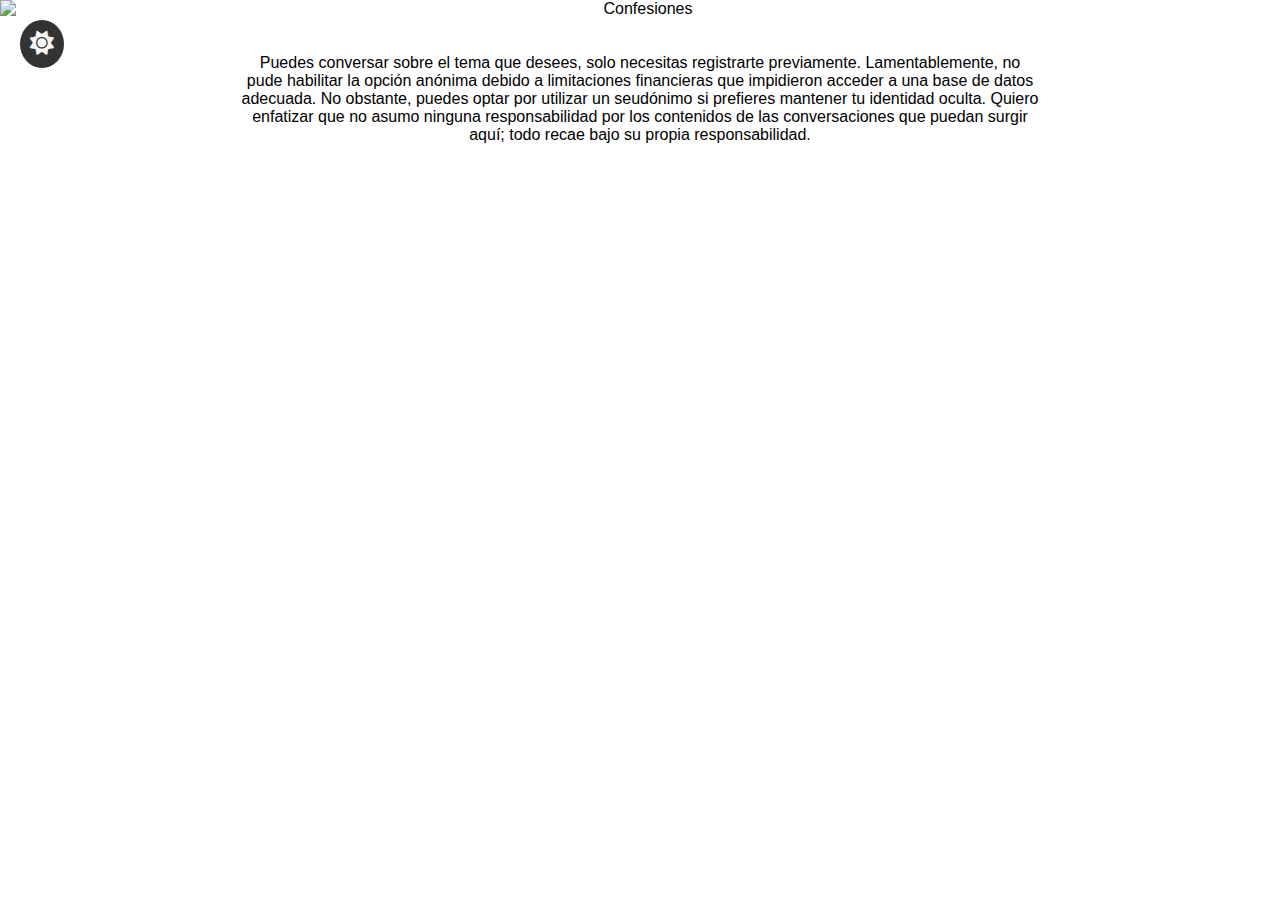
==== Confesiones/index.html @ 5e1b44b8 "Add files via upload" ====
<!DOCTYPE html>
<html lang="en">
<head>
<!DOCTYPE html>
<html lang="en">
<head>
  <meta charset="UTF-8">
  <meta name="viewport" content="width=device-width, initial-scale=1.0">
  <link rel="stylesheet" href="styles.css">
  <link rel="stylesheet" href="https://cdnjs.cloudflare.com/ajax/libs/font-awesome/6.0.0-beta3/css/all.min.css">
  <title>Página Cambio de Color</title>
</head>
<body>
  <div class="header">
    <div class="image-with-title">
      <img src="https://img.freepik.com/foto-gratis/retrato-joven-pensativa-haciendo-notas_171337-1646.jpg" alt="Confesiones">
      <h1>CONFESIONES</h1>
    </div>
    <div class="mode-toggle-container">
      <button id="modeToggleBtn" class="mode-toggle-btn"><i class="fas fa-sun"></i></button>
    </div>
  </div>
  <div class="container">
    <p>Puedes conversar sobre el tema que desees, solo necesitas registrarte previamente. Lamentablemente, no pude habilitar la opción anónima debido a limitaciones financieras que impidieron acceder a una base de datos adecuada. No obstante, puedes optar por utilizar un seudónimo si prefieres mantener tu identidad oculta. Quiero enfatizar que no asumo ninguna responsabilidad por los contenidos de las conversaciones que puedan surgir aquí; todo recae bajo su propia responsabilidad.</p>
  </div>
  <script src="script.js"></script>
</body>
</html>
---- Confesiones/styles.css ----
body {
  transition: background-color 0.5s, color 0.5s;
  font-family: Arial, sans-serif;
  font-size: 16px;
  margin: 0;
  padding: 0;
}

.container {
  max-width: 800px;
  margin: 0 auto;
  padding: 20px;
  text-align: center;
}

/* Modo claro */
body.light-mode {
  background-color: #f7f7f7; /* Blanco cremoso */
  color: #333; /* Texto gris oscuro */
}

/* Modo oscuro */
body.dark-mode {
  background-color: #222; /* Gris oscuro */
  color: #f7f7f7; /* Texto blanco cremoso */
}

.mode-toggle-container {
  position: fixed;
  top: 20px;
  left: 20px;
  z-index: 1; /* Asegura que el botón esté por encima del contenido */
}

.mode-toggle-btn {
  background-color: #333; /* Fondo del botón */
  border: none;
  border-radius: 50%;
  cursor: pointer;
  font-size: 24px;
  color: #f7f7f7; /* Icono blanco cremoso */
  padding: 10px;
}

@media (max-width: 600px) {
  .mode-toggle-container {
    top: 10px;
    left: 10px;
  }
}

.header {
  text-align: center;
  position: relative;
}

.header img {
  max-width: 100%; /* Ajusta el tamaño de la imagen al ancho del contenedor */
}

.header {
  text-align: center;
  position: relative;
}

.image-with-title {
  position: relative;
}

.image-with-title img {
  max-width: 100%; /* Ajusta el tamaño de la imagen al ancho del contenedor */
  display: block;
  margin: 0 auto;
}

.image-with-title h1 {
  position: absolute;
  top: 50%;
  left: 50%;
  transform: translate(-50%, -50%);
  font-size: 2rem;
  color: #fff; /* Color del texto del título */
}
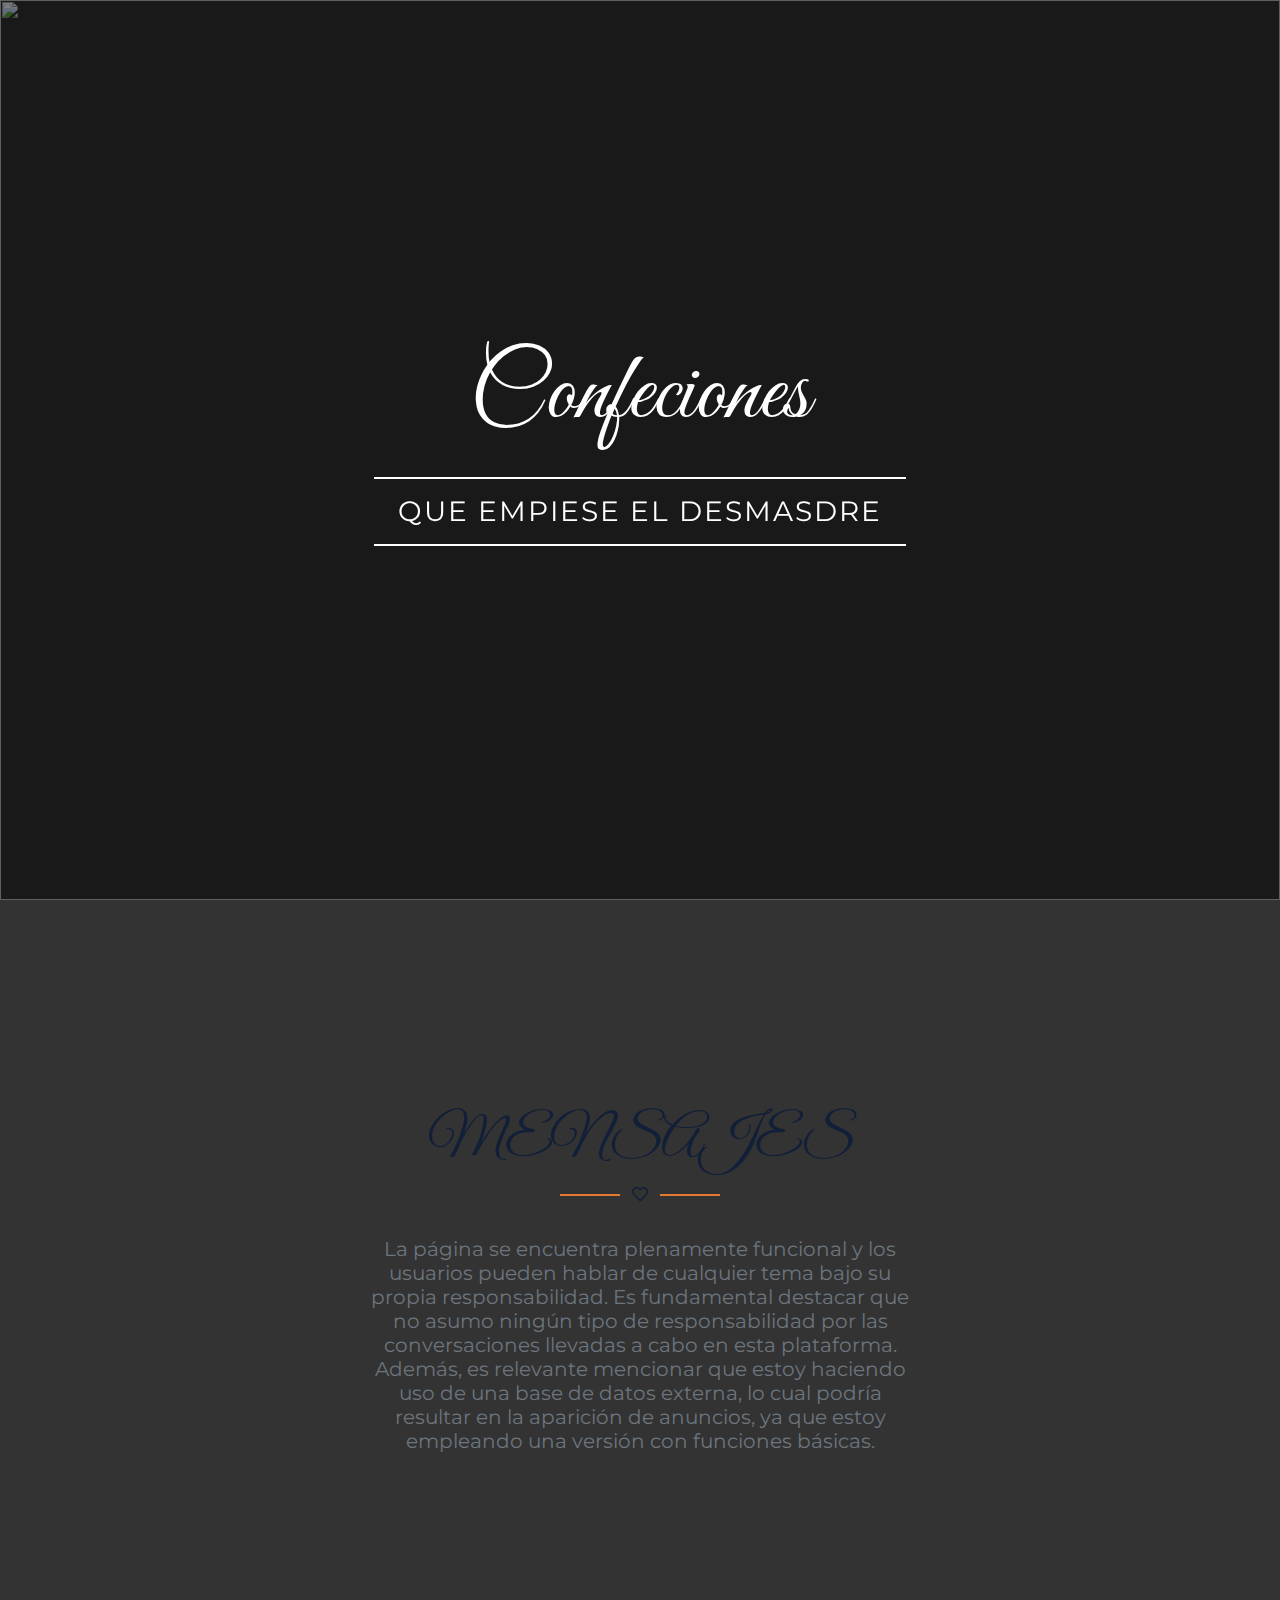
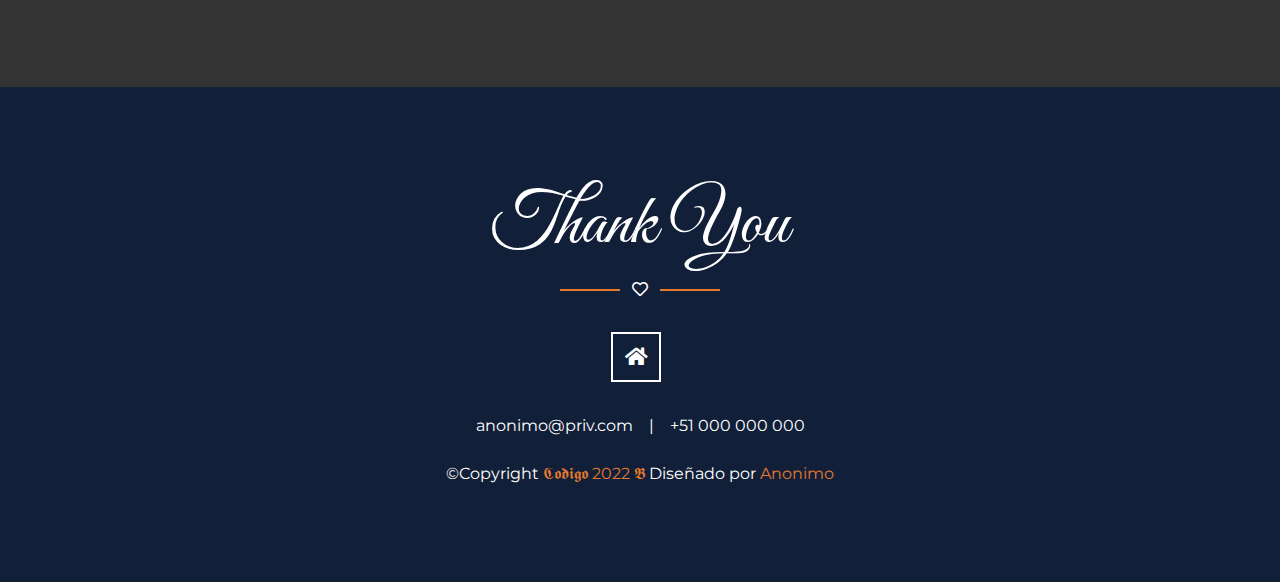
==== commit 7af74a96: "Update index.html" ====
--- a/Confesiones/index.html
+++ b/Confesiones/index.html
@@ -1,28 +1,153 @@
 <!DOCTYPE html>
-<html lang="en">
+<html lang="es">
+
 <head>
-<!DOCTYPE html>
-<html lang="en">
-<head>
-  <meta charset="UTF-8">
-  <meta name="viewport" content="width=device-width, initial-scale=1.0">
-  <link rel="stylesheet" href="styles.css">
-  <link rel="stylesheet" href="https://cdnjs.cloudflare.com/ajax/libs/font-awesome/6.0.0-beta3/css/all.min.css">
-  <title>Página Cambio de Color</title>
+    <meta name="viewport" content="width=device-width, initial-scale=1.0">
+    <meta property="og:title" content="𝕮𝖔𝖉𝖎𝖌𝖔 2022 𝕭">
+    <meta property="og:description" content="Código 2022-B Facultad de Ciencias Administrativas - Universidad Nacional del Callao">
+    <meta property="og:image" content="https://i.ibb.co/J3C2rq0/74caa907-84e8-4ce0-8241-1df67292cbd5.jpg">
+
+
+    <!-- ICONO -->
+    <link href="img/universidad.png" rel="icon">
+
+    <!-- FUENTES DE GOOGLE -->
+    <link rel="preconnect" href="https://fonts.gstatic.com">
+    <link href="https://fonts.googleapis.com/css2?family=Great+Vibes&family=Montserrat:wght@400;600&display=swap" rel="stylesheet"> 
+
+    <!-- FUNETES DE AWESOME -->
+    <link href="https://cdnjs.cloudflare.com/ajax/libs/font-awesome/5.10.0/css/all.min.css" rel="stylesheet">
+
+    <!-- HOJAS DE ESTILO DE BIBLIOTECA -->
+    <link href="lib/owlcarousel/assets/owl.carousel.min.css" rel="stylesheet">
+    <link href="lib/lightbox/css/lightbox.min.css" rel="stylesheet">
+
+    <!-- HOJA DE ESTILO BOOTSTRAP PERSONALISADA -->
+    <link href="../css/style.css" rel="stylesheet">
 </head>
-<body>
-  <div class="header">
-    <div class="image-with-title">
-      <img src="https://img.freepik.com/foto-gratis/retrato-joven-pensativa-haciendo-notas_171337-1646.jpg" alt="Confesiones">
-      <h1>CONFESIONES</h1>
+<body data-spy="scroll" data-target=".navbar" data-offset="51" style="background-color: #333333;">
+
+<!-- Inicio de la barra de navegación -->
+    <nav class="navbar fixed-top shadow-sm navbar-expand-lg bg-dark navbar-dark py-3 py-lg-0 px-lg-5">
+        <a href="index.html" class="navbar-brand d-block d-lg-none">
+            <h1 class="font-secondary text-white mb-n2">Código <span class="text-primary">2022</span>B</h1>
+        </a>
+        <button type="button" class="navbar-toggler" data-toggle="collapse" data-target="#navbarCollapse">
+            <span class="navbar-toggler-icon"></span>
+        </button>
+        <div class="collapse navbar-collapse justify-content-between" id="navbarCollapse">
+            <div class="navbar-nav ml-auto py-0">
+                <a href="#about" class="nav-item nav-link">Inicio</a>
+                <a href="#story" class="nav-item nav-link">Historia</a>
+                <a href="#gallery" class="nav-item nav-link">Galeria</a>
+            </div>
+            <a href="index.html" class="navbar-brand mx-5 d-none d-lg-block">
+                <h1 class="font-secondary text-white mb-n2">Codigo <span class="text-primary">2022</span> B</h1>
+            </a>
+            <div class="navbar-nav mr-auto py-0">
+                <a href="#ciclos" class="nav-item nav-link">Ciclos</a>                
+                <a href="#comentarios" class="nav-item nav-link">Confesiones</a>
+                <a href="#final" class="nav-item nav-link">Creditos</a>
+            </div>
+        </div>
+    </nav>
+    <!-- FIN DE BARRA DE NAVEGACION -->
+
+
+
+    <!-- INICIO DE CAROUSEL -->
+    <div class="container-fluid p-0 mb-5 pb-5" id="home">
+        <div id="header-carousel" class="carousel slide carousel-fade" data-ride="carousel">
+            <div class="carousel-inner">
+                <div class="carousel-item position-relative active" style="height: 100vh; min-height: 400px;">
+                    <img class="position-absolute w-100 h-100" src="https://media.tenor.com/QWdanbjHomQAAAAd/mente-da%C3%B1a-feid.gif" style="object-fit: cover;">
+                    <div class="carousel-caption d-flex flex-column align-items-center justify-content-center">
+                        <div class="p-3" style="max-width: 900px;">
+                            <h1 class="display-1 font-secondary text-white mt-n3 mb-md-4">Confeciones</h1>
+                            <div class="d-inline-block border-top border-bottom border-light py-3 px-4">
+                                <h3 class="text-uppercase font-weight-normal text-white m-0" style="letter-spacing: 2px;">Que empiese el desmasdre</h3>
+                            </div>
+                        </div>
+                    </div>
+                </div>
+            </div>
+        </div>
     </div>
-    <div class="mode-toggle-container">
-      <button id="modeToggleBtn" class="mode-toggle-btn"><i class="fas fa-sun"></i></button>
+    <!-- FINAL DE CAROUSEL -->
+
+
+    <!-- INICIO DE "CICLOS" -->
+    <div class="container-fluid py-5" id="ciclos">
+        <div class="container py-5">
+            <div class="section-title position-relative text-center">
+                <h6 class="text-uppercase text-primary mb-3" style="letter-spacing: 3px;"></h6>
+                <h1 class="font-secondary display-4">MENSAJES</h1>
+                <i class="far fa-heart text-dark"></i>
+            </div>
+            <div class="row justify-content-center">
+                <div class="col-md-6 text-center">
+                    <h5 class="font-weight-normal text-muted mb-3 pb-3">La página se encuentra plenamente funcional y los usuarios pueden hablar de cualquier tema bajo su propia responsabilidad. Es fundamental destacar que no asumo ningún tipo de responsabilidad por las conversaciones llevadas a cabo en esta plataforma. Además, es relevante mencionar que estoy haciendo uso de una base de datos externa, lo cual podría resultar en la aparición de anuncios, ya que estoy empleando una versión con funciones básicas.</p></h5>
+
+                    <div id="disqus_thread"></div>
+<script>
+    /**
+    *  RECOMMENDED CONFIGURATION VARIABLES: EDIT AND UNCOMMENT THE SECTION BELOW TO INSERT DYNAMIC VALUES FROM YOUR PLATFORM OR CMS.
+    *  LEARN WHY DEFINING THESE VARIABLES IS IMPORTANT: https://disqus.com/admin/universalcode/#configuration-variables    */
+    /*
+    var disqus_config = function () {
+    this.page.url = PAGE_URL;  // Replace PAGE_URL with your page's canonical URL variable
+    this.page.identifier = PAGE_IDENTIFIER; // Replace PAGE_IDENTIFIER with your page's unique identifier variable
+    };
+    */
+    (function() { // DON'T EDIT BELOW THIS LINE
+    var d = document, s = d.createElement('script');
+    s.src = 'https://https-codigo2022-b-github-io-fca-confesiones.disqus.com/embed.js';
+    s.setAttribute('data-timestamp', +new Date());
+    (d.head || d.body).appendChild(s);
+    })();
+</script>
+<noscript>Please enable JavaScript to view the <a href="https://disqus.com/?ref_noscript">comments powered by Disqus.</a></noscript>
+                </div>
+            </div>
+        </div>
     </div>
-  </div>
-  <div class="container">
-    <p>Puedes conversar sobre el tema que desees, solo necesitas registrarte previamente. Lamentablemente, no pude habilitar la opción anónima debido a limitaciones financieras que impidieron acceder a una base de datos adecuada. No obstante, puedes optar por utilizar un seudónimo si prefieres mantener tu identidad oculta. Quiero enfatizar que no asumo ninguna responsabilidad por los contenidos de las conversaciones que puedan surgir aquí; todo recae bajo su propia responsabilidad.</p>
-  </div>
-  <script src="script.js"></script>
+    <!-- FIN DE "CICLOS" -->
+
+
+    <!-- INICIOS DE CREDITOS -->
+    <div class="container-fluid bg-dark text-white py-5" id="final" style="margin-top: 90px;">
+        <div class="container text-center py-5">
+            <div class="section-title position-relative text-center">
+                <h1 class="font-secondary display-3 text-white">Thank You</h1>
+                <i class="far fa-heart text-white"></i>
+            </div>
+            <div class="d-flex justify-content-center mb-4">
+                <a class="btn btn-lg btn-outline-light btn-lg-square mr-2" href="href="https://codigo2022-b.github.io/FCA/""><i class="fa fa-home"></i></a>
+            </div>
+            <div class="d-flex justify-content-center py-2">
+                <p class="text-white" href="#">anonimo@priv.com</p>
+                <span class="px-3">|</span>
+                <p class="text-white" href="#">+51 000 000 000</p>
+            </div>
+            <p class="m-0">&copy;Copyright <a class="text-primary" href="">𝕮𝖔𝖉𝖎𝖌𝖔 2022 𝕭</a> Diseñado por<a class="text-primary" href="img/anonimo.jpg"> Anonimo</a>
+            </p>
+        </div>
+    </div>
+    <!-- FIN DE CREDITOS -->
+
+
+
+    <!-- LIBRERIA DE JAVASCRIP -->
+    <script src="https://code.jquery.com/jquery-3.4.1.min.js"></script>
+    <script src="https://stackpath.bootstrapcdn.com/bootstrap/4.4.1/js/bootstrap.bundle.min.js"></script>
+    <script src="lib/easing/easing.min.js"></script>
+    <script src="lib/waypoints/waypoints.min.js"></script>
+    <script src="lib/owlcarousel/owl.carousel.min.js"></script>
+    <script src="lib/isotope/isotope.pkgd.min.js"></script>
+    <script src="lib/lightbox/js/lightbox.min.js"></script> 
+    <!-- PLANTILLA DE JAVASCRIP -->
+    <script src="js/main.js"></script>
+    <script id="dsq-count-scr" src="//https-codigo2022-b-github-io-fca-confesiones.disqus.com/count.js" async></script>
 </body>
-</html>+
+</html>
--- a/css/style.css
+++ b/css/style.css
@@ -0,0 +1,9766 @@
+/******* Bootstrap Theming ********/
+/*!
+ * Bootstrap v4.5.3 (https://getbootstrap.com/)
+ * Copyright 2011-2020 The Bootstrap Authors
+ * Copyright 2011-2020 Twitter, Inc.
+ * Licensed under MIT (https://github.com/twbs/bootstrap/blob/main/LICENSE)
+ */
+:root {
+  --blue: #007bff;
+  --indigo: #6610f2;
+  --purple: #6f42c1;
+  --pink: #e83e8c;
+  --red: #dc3545;
+  --orange: #fd7e14;
+  --yellow: #ffc107;
+  --green: #28a745;
+  --teal: #20c997;
+  --cyan: #17a2b8;
+  --white: #fff;
+  --gray: #6c757d;
+  --gray-dark: #343a40;
+  --primary: #E47A2E;
+  --secondary: #EDF5F7;
+  --success: #28a745;
+  --info: #17a2b8;
+  --warning: #ffc107;
+  --danger: #dc3545;
+  --light: #FFFFFF;
+  --dark: #121F38;
+  --breakpoint-xs: 0;
+  --breakpoint-sm: 576px;
+  --breakpoint-md: 768px;
+  --breakpoint-lg: 992px;
+  --breakpoint-xl: 1200px;
+  --font-family-sans-serif: "Montserrat", sans-serif;
+  --font-family-monospace: SFMono-Regular, Menlo, Monaco, Consolas, "Liberation Mono", "Courier New", monospace;
+}
+
+*,
+*::before,
+*::after {
+  box-sizing: border-box;
+}
+
+html {
+  font-family: sans-serif;
+  line-height: 1.15;
+  -webkit-text-size-adjust: 100%;
+  -webkit-tap-highlight-color: rgba(0, 0, 0, 0);
+}
+
+article, aside, figcaption, figure, footer, header, hgroup, main, nav, section {
+  display: block;
+}
+
+body {
+  margin: 0;
+  font-family: "Montserrat", sans-serif;
+  font-size: 1rem;
+  font-weight: 400;
+  line-height: 1.5;
+  color: #818491;
+  text-align: left;
+  background-color: #FFFFFF;
+}
+
+[tabindex="-1"]:focus:not(:focus-visible) {
+  outline: 0 !important;
+}
+
+hr {
+  box-sizing: content-box;
+  height: 0;
+  overflow: visible;
+}
+
+h1, h2, h3, h4, h5, h6 {
+  margin-top: 0;
+  margin-bottom: 0.5rem;
+}
+
+p {
+  margin-top: 0;
+  margin-bottom: 1rem;
+}
+
+abbr[title],
+abbr[data-original-title] {
+  text-decoration: underline;
+  text-decoration: underline dotted;
+  cursor: help;
+  border-bottom: 0;
+  text-decoration-skip-ink: none;
+}
+
+address {
+  margin-bottom: 1rem;
+  font-style: normal;
+  line-height: inherit;
+}
+
+ol,
+ul,
+dl {
+  margin-top: 0;
+  margin-bottom: 1rem;
+}
+
+ol ol,
+ul ul,
+ol ul,
+ul ol {
+  margin-bottom: 0;
+}
+
+dt {
+  font-weight: 700;
+}
+
+dd {
+  margin-bottom: .5rem;
+  margin-left: 0;
+}
+
+blockquote {
+  margin: 0 0 1rem;
+}
+
+b,
+strong {
+  font-weight: bolder;
+}
+
+small {
+  font-size: 80%;
+}
+
+sub,
+sup {
+  position: relative;
+  font-size: 75%;
+  line-height: 0;
+  vertical-align: baseline;
+}
+
+sub {
+  bottom: -.25em;
+}
+
+sup {
+  top: -.5em;
+}
+
+a {
+  color: #E47A2E;
+  text-decoration: none;
+  background-color: transparent;
+}
+
+a:hover {
+  color: #af5617;
+  text-decoration: underline;
+}
+
+a:not([href]):not([class]) {
+  color: inherit;
+  text-decoration: none;
+}
+
+a:not([href]):not([class]):hover {
+  color: inherit;
+  text-decoration: none;
+}
+
+pre,
+code,
+kbd,
+samp {
+  font-family: SFMono-Regular, Menlo, Monaco, Consolas, "Liberation Mono", "Courier New", monospace;
+  font-size: 1em;
+}
+
+pre {
+  margin-top: 0;
+  margin-bottom: 1rem;
+  overflow: auto;
+  -ms-overflow-style: scrollbar;
+}
+
+figure {
+  margin: 0 0 1rem;
+}
+
+img {
+  vertical-align: middle;
+  border-style: none;
+}
+
+svg {
+  overflow: hidden;
+  vertical-align: middle;
+}
+
+table {
+  border-collapse: collapse;
+}
+
+caption {
+  padding-top: 0.75rem;
+  padding-bottom: 0.75rem;
+  color: #6c757d;
+  text-align: left;
+  caption-side: bottom;
+}
+
+th {
+  text-align: inherit;
+  text-align: -webkit-match-parent;
+}
+
+label {
+  display: inline-block;
+  margin-bottom: 0.5rem;
+}
+
+button {
+  border-radius: 0;
+}
+
+button:focus {
+  outline: 1px dotted;
+  outline: 5px auto -webkit-focus-ring-color;
+}
+
+input,
+button,
+select,
+optgroup,
+textarea {
+  margin: 0;
+  font-family: inherit;
+  font-size: inherit;
+  line-height: inherit;
+}
+
+button,
+input {
+  overflow: visible;
+}
+
+button,
+select {
+  text-transform: none;
+}
+
+[role="button"] {
+  cursor: pointer;
+}
+
+select {
+  word-wrap: normal;
+}
+
+button,
+[type="button"],
+[type="reset"],
+[type="submit"] {
+  -webkit-appearance: button;
+}
+
+button:not(:disabled),
+[type="button"]:not(:disabled),
+[type="reset"]:not(:disabled),
+[type="submit"]:not(:disabled) {
+  cursor: pointer;
+}
+
+button::-moz-focus-inner,
+[type="button"]::-moz-focus-inner,
+[type="reset"]::-moz-focus-inner,
+[type="submit"]::-moz-focus-inner {
+  padding: 0;
+  border-style: none;
+}
+
+input[type="radio"],
+input[type="checkbox"] {
+  box-sizing: border-box;
+  padding: 0;
+}
+
+textarea {
+  overflow: auto;
+  resize: vertical;
+}
+
+fieldset {
+  min-width: 0;
+  padding: 0;
+  margin: 0;
+  border: 0;
+}
+
+legend {
+  display: block;
+  width: 100%;
+  max-width: 100%;
+  padding: 0;
+  margin-bottom: .5rem;
+  font-size: 1.5rem;
+  line-height: inherit;
+  color: inherit;
+  white-space: normal;
+}
+
+@media (max-width: 1200px) {
+  legend {
+    font-size: calc(1.275rem + 0.3vw) ;
+  }
+}
+
+progress {
+  vertical-align: baseline;
+}
+
+[type="number"]::-webkit-inner-spin-button,
+[type="number"]::-webkit-outer-spin-button {
+  height: auto;
+}
+
+[type="search"] {
+  outline-offset: -2px;
+  -webkit-appearance: none;
+}
+
+[type="search"]::-webkit-search-decoration {
+  -webkit-appearance: none;
+}
+
+::-webkit-file-upload-button {
+  font: inherit;
+  -webkit-appearance: button;
+}
+
+output {
+  display: inline-block;
+}
+
+summary {
+  display: list-item;
+  cursor: pointer;
+}
+
+template {
+  display: none;
+}
+
+[hidden] {
+  display: none !important;
+}
+
+h1, h2, h3, h4, h5, h6,
+.h1, .h2, .h3, .h4, .h5, .h6 {
+  margin-bottom: 0.5rem;
+  font-weight: 600;
+  line-height: 1.2;
+  color: #121F38;
+}
+
+h1, .h1 {
+  font-size: 2.5rem;
+}
+
+@media (max-width: 1200px) {
+  h1, .h1 {
+    font-size: calc(1.375rem + 1.5vw) ;
+  }
+}
+
+h2, .h2 {
+  font-size: 2rem;
+}
+
+@media (max-width: 1200px) {
+  h2, .h2 {
+    font-size: calc(1.325rem + 0.9vw) ;
+  }
+}
+
+h3, .h3 {
+  font-size: 1.75rem;
+}
+
+@media (max-width: 1200px) {
+  h3, .h3 {
+    font-size: calc(1.3rem + 0.6vw) ;
+  }
+}
+
+h4, .h4 {
+  font-size: 1.5rem;
+}
+
+@media (max-width: 1200px) {
+  h4, .h4 {
+    font-size: calc(1.275rem + 0.3vw) ;
+  }
+}
+
+h5, .h5 {
+  font-size: 1.25rem;
+}
+
+h6, .h6 {
+  font-size: 1rem;
+}
+
+.lead {
+  font-size: 1.25rem;
+  font-weight: 300;
+}
+
+.display-1 {
+  font-size: 6rem;
+  font-weight: 300;
+  line-height: 1.2;
+}
+
+@media (max-width: 1200px) {
+  .display-1 {
+    font-size: calc(1.725rem + 5.7vw) ;
+  }
+}
+
+.display-2 {
+  font-size: 5.5rem;
+  font-weight: 300;
+  line-height: 1.2;
+}
+
+@media (max-width: 1200px) {
+  .display-2 {
+    font-size: calc(1.675rem + 5.1vw) ;
+  }
+}
+
+.display-3 {
+  font-size: 4.5rem;
+  font-weight: 300;
+  line-height: 1.2;
+}
+
+@media (max-width: 1200px) {
+  .display-3 {
+    font-size: calc(1.575rem + 3.9vw) ;
+  }
+}
+
+.display-4 {
+  font-size: 3.5rem;
+  font-weight: 300;
+  line-height: 1.2;
+}
+
+@media (max-width: 1200px) {
+  .display-4 {
+    font-size: calc(1.475rem + 2.7vw) ;
+  }
+}
+
+hr {
+  margin-top: 1rem;
+  margin-bottom: 1rem;
+  border: 0;
+  border-top: 2px solid rgba(0, 0, 0, 0.1);
+}
+
+small,
+.small {
+  font-size: 80%;
+  font-weight: 400;
+}
+
+mark,
+.mark {
+  padding: 0.2em;
+  background-color: #fcf8e3;
+}
+
+.list-unstyled {
+  padding-left: 0;
+  list-style: none;
+}
+
+.list-inline {
+  padding-left: 0;
+  list-style: none;
+}
+
+.list-inline-item {
+  display: inline-block;
+}
+
+.list-inline-item:not(:last-child) {
+  margin-right: 0.5rem;
+}
+
+.initialism {
+  font-size: 90%;
+  text-transform: uppercase;
+}
+
+.blockquote {
+  margin-bottom: 1rem;
+  font-size: 1.25rem;
+}
+
+.blockquote-footer {
+  display: block;
+  font-size: 80%;
+  color: #6c757d;
+}
+
+.blockquote-footer::before {
+  content: "\2014\00A0";
+}
+
+.img-fluid {
+  max-width: 100%;
+  height: auto;
+}
+
+.img-thumbnail {
+  padding: 0.25rem;
+  background-color: #FFFFFF;
+  border: 2px solid #dee2e6;
+  max-width: 100%;
+  height: auto;
+}
+
+.figure {
+  display: inline-block;
+}
+
+.figure-img {
+  margin-bottom: 0.5rem;
+  line-height: 1;
+}
+
+.figure-caption {
+  font-size: 90%;
+  color: #6c757d;
+}
+
+code {
+  font-size: 87.5%;
+  color: #e83e8c;
+  word-wrap: break-word;
+}
+
+a > code {
+  color: inherit;
+}
+
+kbd {
+  padding: 0.2rem 0.4rem;
+  font-size: 87.5%;
+  color: #fff;
+  background-color: #212529;
+}
+
+kbd kbd {
+  padding: 0;
+  font-size: 100%;
+  font-weight: 700;
+}
+
+pre {
+  display: block;
+  font-size: 87.5%;
+  color: #212529;
+}
+
+pre code {
+  font-size: inherit;
+  color: inherit;
+  word-break: normal;
+}
+
+.pre-scrollable {
+  max-height: 340px;
+  overflow-y: scroll;
+}
+
+.container,
+.container-fluid,
+.container-sm,
+.container-md,
+.container-lg,
+.container-xl {
+  width: 100%;
+  padding-right: 15px;
+  padding-left: 15px;
+  margin-right: auto;
+  margin-left: auto;
+}
+
+@media (min-width: 576px) {
+  .container, .container-sm {
+    max-width: 540px;
+  }
+}
+
+@media (min-width: 768px) {
+  .container, .container-sm, .container-md {
+    max-width: 720px;
+  }
+}
+
+@media (min-width: 992px) {
+  .container, .container-sm, .container-md, .container-lg {
+    max-width: 960px;
+  }
+}
+
+@media (min-width: 1200px) {
+  .container, .container-sm, .container-md, .container-lg, .container-xl {
+    max-width: 1140px;
+  }
+}
+
+.row {
+  display: flex;
+  flex-wrap: wrap;
+  margin-right: -15px;
+  margin-left: -15px;
+}
+
+.no-gutters {
+  margin-right: 0;
+  margin-left: 0;
+}
+
+.no-gutters > .col,
+.no-gutters > [class*="col-"] {
+  padding-right: 0;
+  padding-left: 0;
+}
+
+.col-1, .col-2, .col-3, .col-4, .col-5, .col-6, .col-7, .col-8, .col-9, .col-10, .col-11, .col-12, .col,
+.col-auto, .col-sm-1, .col-sm-2, .col-sm-3, .col-sm-4, .col-sm-5, .col-sm-6, .col-sm-7, .col-sm-8, .col-sm-9, .col-sm-10, .col-sm-11, .col-sm-12, .col-sm,
+.col-sm-auto, .col-md-1, .col-md-2, .col-md-3, .col-md-4, .col-md-5, .col-md-6, .col-md-7, .col-md-8, .col-md-9, .col-md-10, .col-md-11, .col-md-12, .col-md,
+.col-md-auto, .col-lg-1, .col-lg-2, .col-lg-3, .col-lg-4, .col-lg-5, .col-lg-6, .col-lg-7, .col-lg-8, .col-lg-9, .col-lg-10, .col-lg-11, .col-lg-12, .col-lg,
+.col-lg-auto, .col-xl-1, .col-xl-2, .col-xl-3, .col-xl-4, .col-xl-5, .col-xl-6, .col-xl-7, .col-xl-8, .col-xl-9, .col-xl-10, .col-xl-11, .col-xl-12, .col-xl,
+.col-xl-auto {
+  position: relative;
+  width: 100%;
+  padding-right: 15px;
+  padding-left: 15px;
+}
+
+.col {
+  flex-basis: 0;
+  flex-grow: 1;
+  max-width: 100%;
+}
+
+.row-cols-1 > * {
+  flex: 0 0 100%;
+  max-width: 100%;
+}
+
+.row-cols-2 > * {
+  flex: 0 0 50%;
+  max-width: 50%;
+}
+
+.row-cols-3 > * {
+  flex: 0 0 33.33333%;
+  max-width: 33.33333%;
+}
+
+.row-cols-4 > * {
+  flex: 0 0 25%;
+  max-width: 25%;
+}
+
+.row-cols-5 > * {
+  flex: 0 0 20%;
+  max-width: 20%;
+}
+
+.row-cols-6 > * {
+  flex: 0 0 16.66667%;
+  max-width: 16.66667%;
+}
+
+.col-auto {
+  flex: 0 0 auto;
+  width: auto;
+  max-width: 100%;
+}
+
+.col-1 {
+  flex: 0 0 8.33333%;
+  max-width: 8.33333%;
+}
+
+.col-2 {
+  flex: 0 0 16.66667%;
+  max-width: 16.66667%;
+}
+
+.col-3 {
+  flex: 0 0 25%;
+  max-width: 25%;
+}
+
+.col-4 {
+  flex: 0 0 33.33333%;
+  max-width: 33.33333%;
+}
+
+.col-5 {
+  flex: 0 0 41.66667%;
+  max-width: 41.66667%;
+}
+
+.col-6 {
+  flex: 0 0 50%;
+  max-width: 50%;
+}
+
+.col-7 {
+  flex: 0 0 58.33333%;
+  max-width: 58.33333%;
+}
+
+.col-8 {
+  flex: 0 0 66.66667%;
+  max-width: 66.66667%;
+}
+
+.col-9 {
+  flex: 0 0 75%;
+  max-width: 75%;
+}
+
+.col-10 {
+  flex: 0 0 83.33333%;
+  max-width: 83.33333%;
+}
+
+.col-11 {
+  flex: 0 0 91.66667%;
+  max-width: 91.66667%;
+}
+
+.col-12 {
+  flex: 0 0 100%;
+  max-width: 100%;
+}
+
+.order-first {
+  order: -1;
+}
+
+.order-last {
+  order: 13;
+}
+
+.order-0 {
+  order: 0;
+}
+
+.order-1 {
+  order: 1;
+}
+
+.order-2 {
+  order: 2;
+}
+
+.order-3 {
+  order: 3;
+}
+
+.order-4 {
+  order: 4;
+}
+
+.order-5 {
+  order: 5;
+}
+
+.order-6 {
+  order: 6;
+}
+
+.order-7 {
+  order: 7;
+}
+
+.order-8 {
+  order: 8;
+}
+
+.order-9 {
+  order: 9;
+}
+
+.order-10 {
+  order: 10;
+}
+
+.order-11 {
+  order: 11;
+}
+
+.order-12 {
+  order: 12;
+}
+
+.offset-1 {
+  margin-left: 8.33333%;
+}
+
+.offset-2 {
+  margin-left: 16.66667%;
+}
+
+.offset-3 {
+  margin-left: 25%;
+}
+
+.offset-4 {
+  margin-left: 33.33333%;
+}
+
+.offset-5 {
+  margin-left: 41.66667%;
+}
+
+.offset-6 {
+  margin-left: 50%;
+}
+
+.offset-7 {
+  margin-left: 58.33333%;
+}
+
+.offset-8 {
+  margin-left: 66.66667%;
+}
+
+.offset-9 {
+  margin-left: 75%;
+}
+
+.offset-10 {
+  margin-left: 83.33333%;
+}
+
+.offset-11 {
+  margin-left: 91.66667%;
+}
+
+@media (min-width: 576px) {
+  .col-sm {
+    flex-basis: 0;
+    flex-grow: 1;
+    max-width: 100%;
+  }
+  .row-cols-sm-1 > * {
+    flex: 0 0 100%;
+    max-width: 100%;
+  }
+  .row-cols-sm-2 > * {
+    flex: 0 0 50%;
+    max-width: 50%;
+  }
+  .row-cols-sm-3 > * {
+    flex: 0 0 33.33333%;
+    max-width: 33.33333%;
+  }
+  .row-cols-sm-4 > * {
+    flex: 0 0 25%;
+    max-width: 25%;
+  }
+  .row-cols-sm-5 > * {
+    flex: 0 0 20%;
+    max-width: 20%;
+  }
+  .row-cols-sm-6 > * {
+    flex: 0 0 16.66667%;
+    max-width: 16.66667%;
+  }
+  .col-sm-auto {
+    flex: 0 0 auto;
+    width: auto;
+    max-width: 100%;
+  }
+  .col-sm-1 {
+    flex: 0 0 8.33333%;
+    max-width: 8.33333%;
+  }
+  .col-sm-2 {
+    flex: 0 0 16.66667%;
+    max-width: 16.66667%;
+  }
+  .col-sm-3 {
+    flex: 0 0 25%;
+    max-width: 25%;
+  }
+  .col-sm-4 {
+    flex: 0 0 33.33333%;
+    max-width: 33.33333%;
+  }
+  .col-sm-5 {
+    flex: 0 0 41.66667%;
+    max-width: 41.66667%;
+  }
+  .col-sm-6 {
+    flex: 0 0 50%;
+    max-width: 50%;
+  }
+  .col-sm-7 {
+    flex: 0 0 58.33333%;
+    max-width: 58.33333%;
+  }
+  .col-sm-8 {
+    flex: 0 0 66.66667%;
+    max-width: 66.66667%;
+  }
+  .col-sm-9 {
+    flex: 0 0 75%;
+    max-width: 75%;
+  }
+  .col-sm-10 {
+    flex: 0 0 83.33333%;
+    max-width: 83.33333%;
+  }
+  .col-sm-11 {
+    flex: 0 0 91.66667%;
+    max-width: 91.66667%;
+  }
+  .col-sm-12 {
+    flex: 0 0 100%;
+    max-width: 100%;
+  }
+  .order-sm-first {
+    order: -1;
+  }
+  .order-sm-last {
+    order: 13;
+  }
+  .order-sm-0 {
+    order: 0;
+  }
+  .order-sm-1 {
+    order: 1;
+  }
+  .order-sm-2 {
+    order: 2;
+  }
+  .order-sm-3 {
+    order: 3;
+  }
+  .order-sm-4 {
+    order: 4;
+  }
+  .order-sm-5 {
+    order: 5;
+  }
+  .order-sm-6 {
+    order: 6;
+  }
+  .order-sm-7 {
+    order: 7;
+  }
+  .order-sm-8 {
+    order: 8;
+  }
+  .order-sm-9 {
+    order: 9;
+  }
+  .order-sm-10 {
+    order: 10;
+  }
+  .order-sm-11 {
+    order: 11;
+  }
+  .order-sm-12 {
+    order: 12;
+  }
+  .offset-sm-0 {
+    margin-left: 0;
+  }
+  .offset-sm-1 {
+    margin-left: 8.33333%;
+  }
+  .offset-sm-2 {
+    margin-left: 16.66667%;
+  }
+  .offset-sm-3 {
+    margin-left: 25%;
+  }
+  .offset-sm-4 {
+    margin-left: 33.33333%;
+  }
+  .offset-sm-5 {
+    margin-left: 41.66667%;
+  }
+  .offset-sm-6 {
+    margin-left: 50%;
+  }
+  .offset-sm-7 {
+    margin-left: 58.33333%;
+  }
+  .offset-sm-8 {
+    margin-left: 66.66667%;
+  }
+  .offset-sm-9 {
+    margin-left: 75%;
+  }
+  .offset-sm-10 {
+    margin-left: 83.33333%;
+  }
+  .offset-sm-11 {
+    margin-left: 91.66667%;
+  }
+}
+
+@media (min-width: 768px) {
+  .col-md {
+    flex-basis: 0;
+    flex-grow: 1;
+    max-width: 100%;
+  }
+  .row-cols-md-1 > * {
+    flex: 0 0 100%;
+    max-width: 100%;
+  }
+  .row-cols-md-2 > * {
+    flex: 0 0 50%;
+    max-width: 50%;
+  }
+  .row-cols-md-3 > * {
+    flex: 0 0 33.33333%;
+    max-width: 33.33333%;
+  }
+  .row-cols-md-4 > * {
+    flex: 0 0 25%;
+    max-width: 25%;
+  }
+  .row-cols-md-5 > * {
+    flex: 0 0 20%;
+    max-width: 20%;
+  }
+  .row-cols-md-6 > * {
+    flex: 0 0 16.66667%;
+    max-width: 16.66667%;
+  }
+  .col-md-auto {
+    flex: 0 0 auto;
+    width: auto;
+    max-width: 100%;
+  }
+  .col-md-1 {
+    flex: 0 0 8.33333%;
+    max-width: 8.33333%;
+  }
+  .col-md-2 {
+    flex: 0 0 16.66667%;
+    max-width: 16.66667%;
+  }
+  .col-md-3 {
+    flex: 0 0 25%;
+    max-width: 25%;
+  }
+  .col-md-4 {
+    flex: 0 0 33.33333%;
+    max-width: 33.33333%;
+  }
+  .col-md-5 {
+    flex: 0 0 41.66667%;
+    max-width: 41.66667%;
+  }
+  .col-md-6 {
+    flex: 0 0 50%;
+    max-width: 50%;
+  }
+  .col-md-7 {
+    flex: 0 0 58.33333%;
+    max-width: 58.33333%;
+  }
+  .col-md-8 {
+    flex: 0 0 66.66667%;
+    max-width: 66.66667%;
+  }
+  .col-md-9 {
+    flex: 0 0 75%;
+    max-width: 75%;
+  }
+  .col-md-10 {
+    flex: 0 0 83.33333%;
+    max-width: 83.33333%;
+  }
+  .col-md-11 {
+    flex: 0 0 91.66667%;
+    max-width: 91.66667%;
+  }
+  .col-md-12 {
+    flex: 0 0 100%;
+    max-width: 100%;
+  }
+  .order-md-first {
+    order: -1;
+  }
+  .order-md-last {
+    order: 13;
+  }
+  .order-md-0 {
+    order: 0;
+  }
+  .order-md-1 {
+    order: 1;
+  }
+  .order-md-2 {
+    order: 2;
+  }
+  .order-md-3 {
+    order: 3;
+  }
+  .order-md-4 {
+    order: 4;
+  }
+  .order-md-5 {
+    order: 5;
+  }
+  .order-md-6 {
+    order: 6;
+  }
+  .order-md-7 {
+    order: 7;
+  }
+  .order-md-8 {
+    order: 8;
+  }
+  .order-md-9 {
+    order: 9;
+  }
+  .order-md-10 {
+    order: 10;
+  }
+  .order-md-11 {
+    order: 11;
+  }
+  .order-md-12 {
+    order: 12;
+  }
+  .offset-md-0 {
+    margin-left: 0;
+  }
+  .offset-md-1 {
+    margin-left: 8.33333%;
+  }
+  .offset-md-2 {
+    margin-left: 16.66667%;
+  }
+  .offset-md-3 {
+    margin-left: 25%;
+  }
+  .offset-md-4 {
+    margin-left: 33.33333%;
+  }
+  .offset-md-5 {
+    margin-left: 41.66667%;
+  }
+  .offset-md-6 {
+    margin-left: 50%;
+  }
+  .offset-md-7 {
+    margin-left: 58.33333%;
+  }
+  .offset-md-8 {
+    margin-left: 66.66667%;
+  }
+  .offset-md-9 {
+    margin-left: 75%;
+  }
+  .offset-md-10 {
+    margin-left: 83.33333%;
+  }
+  .offset-md-11 {
+    margin-left: 91.66667%;
+  }
+}
+
+@media (min-width: 992px) {
+  .col-lg {
+    flex-basis: 0;
+    flex-grow: 1;
+    max-width: 100%;
+  }
+  .row-cols-lg-1 > * {
+    flex: 0 0 100%;
+    max-width: 100%;
+  }
+  .row-cols-lg-2 > * {
+    flex: 0 0 50%;
+    max-width: 50%;
+  }
+  .row-cols-lg-3 > * {
+    flex: 0 0 33.33333%;
+    max-width: 33.33333%;
+  }
+  .row-cols-lg-4 > * {
+    flex: 0 0 25%;
+    max-width: 25%;
+  }
+  .row-cols-lg-5 > * {
+    flex: 0 0 20%;
+    max-width: 20%;
+  }
+  .row-cols-lg-6 > * {
+    flex: 0 0 16.66667%;
+    max-width: 16.66667%;
+  }
+  .col-lg-auto {
+    flex: 0 0 auto;
+    width: auto;
+    max-width: 100%;
+  }
+  .col-lg-1 {
+    flex: 0 0 8.33333%;
+    max-width: 8.33333%;
+  }
+  .col-lg-2 {
+    flex: 0 0 16.66667%;
+    max-width: 16.66667%;
+  }
+  .col-lg-3 {
+    flex: 0 0 25%;
+    max-width: 25%;
+  }
+  .col-lg-4 {
+    flex: 0 0 33.33333%;
+    max-width: 33.33333%;
+  }
+  .col-lg-5 {
+    flex: 0 0 41.66667%;
+    max-width: 41.66667%;
+  }
+  .col-lg-6 {
+    flex: 0 0 50%;
+    max-width: 50%;
+  }
+  .col-lg-7 {
+    flex: 0 0 58.33333%;
+    max-width: 58.33333%;
+  }
+  .col-lg-8 {
+    flex: 0 0 66.66667%;
+    max-width: 66.66667%;
+  }
+  .col-lg-9 {
+    flex: 0 0 75%;
+    max-width: 75%;
+  }
+  .col-lg-10 {
+    flex: 0 0 83.33333%;
+    max-width: 83.33333%;
+  }
+  .col-lg-11 {
+    flex: 0 0 91.66667%;
+    max-width: 91.66667%;
+  }
+  .col-lg-12 {
+    flex: 0 0 100%;
+    max-width: 100%;
+  }
+  .order-lg-first {
+    order: -1;
+  }
+  .order-lg-last {
+    order: 13;
+  }
+  .order-lg-0 {
+    order: 0;
+  }
+  .order-lg-1 {
+    order: 1;
+  }
+  .order-lg-2 {
+    order: 2;
+  }
+  .order-lg-3 {
+    order: 3;
+  }
+  .order-lg-4 {
+    order: 4;
+  }
+  .order-lg-5 {
+    order: 5;
+  }
+  .order-lg-6 {
+    order: 6;
+  }
+  .order-lg-7 {
+    order: 7;
+  }
+  .order-lg-8 {
+    order: 8;
+  }
+  .order-lg-9 {
+    order: 9;
+  }
+  .order-lg-10 {
+    order: 10;
+  }
+  .order-lg-11 {
+    order: 11;
+  }
+  .order-lg-12 {
+    order: 12;
+  }
+  .offset-lg-0 {
+    margin-left: 0;
+  }
+  .offset-lg-1 {
+    margin-left: 8.33333%;
+  }
+  .offset-lg-2 {
+    margin-left: 16.66667%;
+  }
+  .offset-lg-3 {
+    margin-left: 25%;
+  }
+  .offset-lg-4 {
+    margin-left: 33.33333%;
+  }
+  .offset-lg-5 {
+    margin-left: 41.66667%;
+  }
+  .offset-lg-6 {
+    margin-left: 50%;
+  }
+  .offset-lg-7 {
+    margin-left: 58.33333%;
+  }
+  .offset-lg-8 {
+    margin-left: 66.66667%;
+  }
+  .offset-lg-9 {
+    margin-left: 75%;
+  }
+  .offset-lg-10 {
+    margin-left: 83.33333%;
+  }
+  .offset-lg-11 {
+    margin-left: 91.66667%;
+  }
+}
+
+@media (min-width: 1200px) {
+  .col-xl {
+    flex-basis: 0;
+    flex-grow: 1;
+    max-width: 100%;
+  }
+  .row-cols-xl-1 > * {
+    flex: 0 0 100%;
+    max-width: 100%;
+  }
+  .row-cols-xl-2 > * {
+    flex: 0 0 50%;
+    max-width: 50%;
+  }
+  .row-cols-xl-3 > * {
+    flex: 0 0 33.33333%;
+    max-width: 33.33333%;
+  }
+  .row-cols-xl-4 > * {
+    flex: 0 0 25%;
+    max-width: 25%;
+  }
+  .row-cols-xl-5 > * {
+    flex: 0 0 20%;
+    max-width: 20%;
+  }
+  .row-cols-xl-6 > * {
+    flex: 0 0 16.66667%;
+    max-width: 16.66667%;
+  }
+  .col-xl-auto {
+    flex: 0 0 auto;
+    width: auto;
+    max-width: 100%;
+  }
+  .col-xl-1 {
+    flex: 0 0 8.33333%;
+    max-width: 8.33333%;
+  }
+  .col-xl-2 {
+    flex: 0 0 16.66667%;
+    max-width: 16.66667%;
+  }
+  .col-xl-3 {
+    flex: 0 0 25%;
+    max-width: 25%;
+  }
+  .col-xl-4 {
+    flex: 0 0 33.33333%;
+    max-width: 33.33333%;
+  }
+  .col-xl-5 {
+    flex: 0 0 41.66667%;
+    max-width: 41.66667%;
+  }
+  .col-xl-6 {
+    flex: 0 0 50%;
+    max-width: 50%;
+  }
+  .col-xl-7 {
+    flex: 0 0 58.33333%;
+    max-width: 58.33333%;
+  }
+  .col-xl-8 {
+    flex: 0 0 66.66667%;
+    max-width: 66.66667%;
+  }
+  .col-xl-9 {
+    flex: 0 0 75%;
+    max-width: 75%;
+  }
+  .col-xl-10 {
+    flex: 0 0 83.33333%;
+    max-width: 83.33333%;
+  }
+  .col-xl-11 {
+    flex: 0 0 91.66667%;
+    max-width: 91.66667%;
+  }
+  .col-xl-12 {
+    flex: 0 0 100%;
+    max-width: 100%;
+  }
+  .order-xl-first {
+    order: -1;
+  }
+  .order-xl-last {
+    order: 13;
+  }
+  .order-xl-0 {
+    order: 0;
+  }
+  .order-xl-1 {
+    order: 1;
+  }
+  .order-xl-2 {
+    order: 2;
+  }
+  .order-xl-3 {
+    order: 3;
+  }
+  .order-xl-4 {
+    order: 4;
+  }
+  .order-xl-5 {
+    order: 5;
+  }
+  .order-xl-6 {
+    order: 6;
+  }
+  .order-xl-7 {
+    order: 7;
+  }
+  .order-xl-8 {
+    order: 8;
+  }
+  .order-xl-9 {
+    order: 9;
+  }
+  .order-xl-10 {
+    order: 10;
+  }
+  .order-xl-11 {
+    order: 11;
+  }
+  .order-xl-12 {
+    order: 12;
+  }
+  .offset-xl-0 {
+    margin-left: 0;
+  }
+  .offset-xl-1 {
+    margin-left: 8.33333%;
+  }
+  .offset-xl-2 {
+    margin-left: 16.66667%;
+  }
+  .offset-xl-3 {
+    margin-left: 25%;
+  }
+  .offset-xl-4 {
+    margin-left: 33.33333%;
+  }
+  .offset-xl-5 {
+    margin-left: 41.66667%;
+  }
+  .offset-xl-6 {
+    margin-left: 50%;
+  }
+  .offset-xl-7 {
+    margin-left: 58.33333%;
+  }
+  .offset-xl-8 {
+    margin-left: 66.66667%;
+  }
+  .offset-xl-9 {
+    margin-left: 75%;
+  }
+  .offset-xl-10 {
+    margin-left: 83.33333%;
+  }
+  .offset-xl-11 {
+    margin-left: 91.66667%;
+  }
+}
+
+.table {
+  width: 100%;
+  margin-bottom: 1rem;
+  color: #818491;
+}
+
+.table th,
+.table td {
+  padding: 0.75rem;
+  vertical-align: top;
+  border-top: 2px solid #dee2e6;
+}
+
+.table thead th {
+  vertical-align: bottom;
+  border-bottom: 4px solid #dee2e6;
+}
+
+.table tbody + tbody {
+  border-top: 4px solid #dee2e6;
+}
+
+.table-sm th,
+.table-sm td {
+  padding: 0.3rem;
+}
+
+.table-bordered {
+  border: 2px solid #dee2e6;
+}
+
+.table-bordered th,
+.table-bordered td {
+  border: 2px solid #dee2e6;
+}
+
+.table-bordered thead th,
+.table-bordered thead td {
+  border-bottom-width: 4px;
+}
+
+.table-borderless th,
+.table-borderless td,
+.table-borderless thead th,
+.table-borderless tbody + tbody {
+  border: 0;
+}
+
+.table-striped tbody tr:nth-of-type(odd) {
+  background-color: rgba(0, 0, 0, 0.05);
+}
+
+.table-hover tbody tr:hover {
+  color: #818491;
+  background-color: rgba(0, 0, 0, 0.075);
+}
+
+.table-primary,
+.table-primary > th,
+.table-primary > td {
+  background-color: #f7dac4;
+}
+
+.table-primary th,
+.table-primary td,
+.table-primary thead th,
+.table-primary tbody + tbody {
+  border-color: #f1ba92;
+}
+
+.table-hover .table-primary:hover {
+  background-color: #f4ccae;
+}
+
+.table-hover .table-primary:hover > td,
+.table-hover .table-primary:hover > th {
+  background-color: #f4ccae;
+}
+
+.table-secondary,
+.table-secondary > th,
+.table-secondary > td {
+  background-color: #fafcfd;
+}
+
+.table-secondary th,
+.table-secondary td,
+.table-secondary thead th,
+.table-secondary tbody + tbody {
+  border-color: #f6fafb;
+}
+
+.table-hover .table-secondary:hover {
+  background-color: #e8f1f6;
+}
+
+.table-hover .table-secondary:hover > td,
+.table-hover .table-secondary:hover > th {
+  background-color: #e8f1f6;
+}
+
+.table-success,
+.table-success > th,
+.table-success > td {
+  background-color: #c3e6cb;
+}
+
+.table-success th,
+.table-success td,
+.table-success thead th,
+.table-success tbody + tbody {
+  border-color: #8fd19e;
+}
+
+.table-hover .table-success:hover {
+  background-color: #b1dfbb;
+}
+
+.table-hover .table-success:hover > td,
+.table-hover .table-success:hover > th {
+  background-color: #b1dfbb;
+}
+
+.table-info,
+.table-info > th,
+.table-info > td {
+  background-color: #bee5eb;
+}
+
+.table-info th,
+.table-info td,
+.table-info thead th,
+.table-info tbody + tbody {
+  border-color: #86cfda;
+}
+
+.table-hover .table-info:hover {
+  background-color: #abdde5;
+}
+
+.table-hover .table-info:hover > td,
+.table-hover .table-info:hover > th {
+  background-color: #abdde5;
+}
+
+.table-warning,
+.table-warning > th,
+.table-warning > td {
+  background-color: #ffeeba;
+}
+
+.table-warning th,
+.table-warning td,
+.table-warning thead th,
+.table-warning tbody + tbody {
+  border-color: #ffdf7e;
+}
+
+.table-hover .table-warning:hover {
+  background-color: #ffe8a1;
+}
+
+.table-hover .table-warning:hover > td,
+.table-hover .table-warning:hover > th {
+  background-color: #ffe8a1;
+}
+
+.table-danger,
+.table-danger > th,
+.table-danger > td {
+  background-color: #f5c6cb;
+}
+
+.table-danger th,
+.table-danger td,
+.table-danger thead th,
+.table-danger tbody + tbody {
+  border-color: #ed969e;
+}
+
+.table-hover .table-danger:hover {
+  background-color: #f1b0b7;
+}
+
+.table-hover .table-danger:hover > td,
+.table-hover .table-danger:hover > th {
+  background-color: #f1b0b7;
+}
+
+.table-light,
+.table-light > th,
+.table-light > td {
+  background-color: white;
+}
+
+.table-light th,
+.table-light td,
+.table-light thead th,
+.table-light tbody + tbody {
+  border-color: white;
+}
+
+.table-hover .table-light:hover {
+  background-color: #f2f2f2;
+}
+
+.table-hover .table-light:hover > td,
+.table-hover .table-light:hover > th {
+  background-color: #f2f2f2;
+}
+
+.table-dark,
+.table-dark > th,
+.table-dark > td {
+  background-color: #bdc0c7;
+}
+
+.table-dark th,
+.table-dark td,
+.table-dark thead th,
+.table-dark tbody + tbody {
+  border-color: #848b98;
+}
+
+.table-hover .table-dark:hover {
+  background-color: #afb3bb;
+}
+
+.table-hover .table-dark:hover > td,
+.table-hover .table-dark:hover > th {
+  background-color: #afb3bb;
+}
+
+.table-active,
+.table-active > th,
+.table-active > td {
+  background-color: rgba(0, 0, 0, 0.075);
+}
+
+.table-hover .table-active:hover {
+  background-color: rgba(0, 0, 0, 0.075);
+}
+
+.table-hover .table-active:hover > td,
+.table-hover .table-active:hover > th {
+  background-color: rgba(0, 0, 0, 0.075);
+}
+
+.table .thead-dark th {
+  color: #fff;
+  background-color: #343a40;
+  border-color: #454d55;
+}
+
+.table .thead-light th {
+  color: #495057;
+  background-color: #e9ecef;
+  border-color: #dee2e6;
+}
+
+.table-dark {
+  color: #fff;
+  background-color: #343a40;
+}
+
+.table-dark th,
+.table-dark td,
+.table-dark thead th {
+  border-color: #454d55;
+}
+
+.table-dark.table-bordered {
+  border: 0;
+}
+
+.table-dark.table-striped tbody tr:nth-of-type(odd) {
+  background-color: rgba(255, 255, 255, 0.05);
+}
+
+.table-dark.table-hover tbody tr:hover {
+  color: #fff;
+  background-color: rgba(255, 255, 255, 0.075);
+}
+
+@media (max-width: 575.98px) {
+  .table-responsive-sm {
+    display: block;
+    width: 100%;
+    overflow-x: auto;
+    -webkit-overflow-scrolling: touch;
+  }
+  .table-responsive-sm > .table-bordered {
+    border: 0;
+  }
+}
+
+@media (max-width: 767.98px) {
+  .table-responsive-md {
+    display: block;
+    width: 100%;
+    overflow-x: auto;
+    -webkit-overflow-scrolling: touch;
+  }
+  .table-responsive-md > .table-bordered {
+    border: 0;
+  }
+}
+
+@media (max-width: 991.98px) {
+  .table-responsive-lg {
+    display: block;
+    width: 100%;
+    overflow-x: auto;
+    -webkit-overflow-scrolling: touch;
+  }
+  .table-responsive-lg > .table-bordered {
+    border: 0;
+  }
+}
+
+@media (max-width: 1199.98px) {
+  .table-responsive-xl {
+    display: block;
+    width: 100%;
+    overflow-x: auto;
+    -webkit-overflow-scrolling: touch;
+  }
+  .table-responsive-xl > .table-bordered {
+    border: 0;
+  }
+}
+
+.table-responsive {
+  display: block;
+  width: 100%;
+  overflow-x: auto;
+  -webkit-overflow-scrolling: touch;
+}
+
+.table-responsive > .table-bordered {
+  border: 0;
+}
+
+.form-control {
+  display: block;
+  width: 100%;
+  height: calc(1.5em + 0.75rem + 4px);
+  padding: 0.375rem 0.75rem;
+  font-size: 1rem;
+  font-weight: 400;
+  line-height: 1.5;
+  color: #495057;
+  background-color: #fff;
+  background-clip: padding-box;
+  border: 2px solid #ced4da;
+  border-radius: 0;
+  transition: border-color 0.15s ease-in-out, box-shadow 0.15s ease-in-out;
+}
+
+@media (prefers-reduced-motion: reduce) {
+  .form-control {
+    transition: none;
+  }
+}
+
+.form-control::-ms-expand {
+  background-color: transparent;
+  border: 0;
+}
+
+.form-control:-moz-focusring {
+  color: transparent;
+  text-shadow: 0 0 0 #495057;
+}
+
+.form-control:focus {
+  color: #495057;
+  background-color: #fff;
+  border-color: #f3c29f;
+  outline: 0;
+  box-shadow: 0 0 0 0.2rem rgba(228, 122, 46, 0.25);
+}
+
+.form-control::placeholder {
+  color: #6c757d;
+  opacity: 1;
+}
+
+.form-control:disabled, .form-control[readonly] {
+  background-color: #e9ecef;
+  opacity: 1;
+}
+
+input[type="date"].form-control,
+input[type="time"].form-control,
+input[type="datetime-local"].form-control,
+input[type="month"].form-control {
+  appearance: none;
+}
+
+select.form-control:focus::-ms-value {
+  color: #495057;
+  background-color: #fff;
+}
+
+.form-control-file,
+.form-control-range {
+  display: block;
+  width: 100%;
+}
+
+.col-form-label {
+  padding-top: calc(0.375rem + 2px);
+  padding-bottom: calc(0.375rem + 2px);
+  margin-bottom: 0;
+  font-size: inherit;
+  line-height: 1.5;
+}
+
+.col-form-label-lg {
+  padding-top: calc(0.5rem + 2px);
+  padding-bottom: calc(0.5rem + 2px);
+  font-size: 1.25rem;
+  line-height: 1.5;
+}
+
+.col-form-label-sm {
+  padding-top: calc(0.25rem + 2px);
+  padding-bottom: calc(0.25rem + 2px);
+  font-size: 0.875rem;
+  line-height: 1.5;
+}
+
+.form-control-plaintext {
+  display: block;
+  width: 100%;
+  padding: 0.375rem 0;
+  margin-bottom: 0;
+  font-size: 1rem;
+  line-height: 1.5;
+  color: #818491;
+  background-color: transparent;
+  border: solid transparent;
+  border-width: 2px 0;
+}
+
+.form-control-plaintext.form-control-sm, .form-control-plaintext.form-control-lg {
+  padding-right: 0;
+  padding-left: 0;
+}
+
+.form-control-sm {
+  height: calc(1.5em + 0.5rem + 4px);
+  padding: 0.25rem 0.5rem;
+  font-size: 0.875rem;
+  line-height: 1.5;
+}
+
+.form-control-lg {
+  height: calc(1.5em + 1rem + 4px);
+  padding: 0.5rem 1rem;
+  font-size: 1.25rem;
+  line-height: 1.5;
+}
+
+select.form-control[size], select.form-control[multiple] {
+  height: auto;
+}
+
+textarea.form-control {
+  height: auto;
+}
+
+.form-group {
+  margin-bottom: 1rem;
+}
+
+.form-text {
+  display: block;
+  margin-top: 0.25rem;
+}
+
+.form-row {
+  display: flex;
+  flex-wrap: wrap;
+  margin-right: -5px;
+  margin-left: -5px;
+}
+
+.form-row > .col,
+.form-row > [class*="col-"] {
+  padding-right: 5px;
+  padding-left: 5px;
+}
+
+.form-check {
+  position: relative;
+  display: block;
+  padding-left: 1.25rem;
+}
+
+.form-check-input {
+  position: absolute;
+  margin-top: 0.3rem;
+  margin-left: -1.25rem;
+}
+
+.form-check-input[disabled] ~ .form-check-label,
+.form-check-input:disabled ~ .form-check-label {
+  color: #6c757d;
+}
+
+.form-check-label {
+  margin-bottom: 0;
+}
+
+.form-check-inline {
+  display: inline-flex;
+  align-items: center;
+  padding-left: 0;
+  margin-right: 0.75rem;
+}
+
+.form-check-inline .form-check-input {
+  position: static;
+  margin-top: 0;
+  margin-right: 0.3125rem;
+  margin-left: 0;
+}
+
+.valid-feedback {
+  display: none;
+  width: 100%;
+  margin-top: 0.25rem;
+  font-size: 80%;
+  color: #28a745;
+}
+
+.valid-tooltip {
+  position: absolute;
+  top: 100%;
+  left: 0;
+  z-index: 5;
+  display: none;
+  max-width: 100%;
+  padding: 0.25rem 0.5rem;
+  margin-top: .1rem;
+  font-size: 0.875rem;
+  line-height: 1.5;
+  color: #fff;
+  background-color: rgba(40, 167, 69, 0.9);
+}
+
+.was-validated :valid ~ .valid-feedback,
+.was-validated :valid ~ .valid-tooltip,
+.is-valid ~ .valid-feedback,
+.is-valid ~ .valid-tooltip {
+  display: block;
+}
+
+.was-validated .form-control:valid, .form-control.is-valid {
+  border-color: #28a745;
+  padding-right: calc(1.5em + 0.75rem);
+  background-image: url("data:image/svg+xml,%3csvg xmlns='http://www.w3.org/2000/svg' width='8' height='8' viewBox='0 0 8 8'%3e%3cpath fill='%2328a745' d='M2.3 6.73L.6 4.53c-.4-1.04.46-1.4 1.1-.8l1.1 1.4 3.4-3.8c.6-.63 1.6-.27 1.2.7l-4 4.6c-.43.5-.8.4-1.1.1z'/%3e%3c/svg%3e");
+  background-repeat: no-repeat;
+  background-position: right calc(0.375em + 0.1875rem) center;
+  background-size: calc(0.75em + 0.375rem) calc(0.75em + 0.375rem);
+}
+
+.was-validated .form-control:valid:focus, .form-control.is-valid:focus {
+  border-color: #28a745;
+  box-shadow: 0 0 0 0.2rem rgba(40, 167, 69, 0.25);
+}
+
+.was-validated textarea.form-control:valid, textarea.form-control.is-valid {
+  padding-right: calc(1.5em + 0.75rem);
+  background-position: top calc(0.375em + 0.1875rem) right calc(0.375em + 0.1875rem);
+}
+
+.was-validated .custom-select:valid, .custom-select.is-valid {
+  border-color: #28a745;
+  padding-right: calc(0.75em + 2.3125rem);
+  background: url("data:image/svg+xml,%3csvg xmlns='http://www.w3.org/2000/svg' width='4' height='5' viewBox='0 0 4 5'%3e%3cpath fill='%23343a40' d='M2 0L0 2h4zm0 5L0 3h4z'/%3e%3c/svg%3e") no-repeat right 0.75rem center/8px 10px, url("data:image/svg+xml,%3csvg xmlns='http://www.w3.org/2000/svg' width='8' height='8' viewBox='0 0 8 8'%3e%3cpath fill='%2328a745' d='M2.3 6.73L.6 4.53c-.4-1.04.46-1.4 1.1-.8l1.1 1.4 3.4-3.8c.6-.63 1.6-.27 1.2.7l-4 4.6c-.43.5-.8.4-1.1.1z'/%3e%3c/svg%3e") #fff no-repeat center right 1.75rem/calc(0.75em + 0.375rem) calc(0.75em + 0.375rem);
+}
+
+.was-validated .custom-select:valid:focus, .custom-select.is-valid:focus {
+  border-color: #28a745;
+  box-shadow: 0 0 0 0.2rem rgba(40, 167, 69, 0.25);
+}
+
+.was-validated .form-check-input:valid ~ .form-check-label, .form-check-input.is-valid ~ .form-check-label {
+  color: #28a745;
+}
+
+.was-validated .form-check-input:valid ~ .valid-feedback,
+.was-validated .form-check-input:valid ~ .valid-tooltip, .form-check-input.is-valid ~ .valid-feedback,
+.form-check-input.is-valid ~ .valid-tooltip {
+  display: block;
+}
+
+.was-validated .custom-control-input:valid ~ .custom-control-label, .custom-control-input.is-valid ~ .custom-control-label {
+  color: #28a745;
+}
+
+.was-validated .custom-control-input:valid ~ .custom-control-label::before, .custom-control-input.is-valid ~ .custom-control-label::before {
+  border-color: #28a745;
+}
+
+.was-validated .custom-control-input:valid:checked ~ .custom-control-label::before, .custom-control-input.is-valid:checked ~ .custom-control-label::before {
+  border-color: #34ce57;
+  background-color: #34ce57;
+}
+
+.was-validated .custom-control-input:valid:focus ~ .custom-control-label::before, .custom-control-input.is-valid:focus ~ .custom-control-label::before {
+  box-shadow: 0 0 0 0.2rem rgba(40, 167, 69, 0.25);
+}
+
+.was-validated .custom-control-input:valid:focus:not(:checked) ~ .custom-control-label::before, .custom-control-input.is-valid:focus:not(:checked) ~ .custom-control-label::before {
+  border-color: #28a745;
+}
+
+.was-validated .custom-file-input:valid ~ .custom-file-label, .custom-file-input.is-valid ~ .custom-file-label {
+  border-color: #28a745;
+}
+
+.was-validated .custom-file-input:valid:focus ~ .custom-file-label, .custom-file-input.is-valid:focus ~ .custom-file-label {
+  border-color: #28a745;
+  box-shadow: 0 0 0 0.2rem rgba(40, 167, 69, 0.25);
+}
+
+.invalid-feedback {
+  display: none;
+  width: 100%;
+  margin-top: 0.25rem;
+  font-size: 80%;
+  color: #dc3545;
+}
+
+.invalid-tooltip {
+  position: absolute;
+  top: 100%;
+  left: 0;
+  z-index: 5;
+  display: none;
+  max-width: 100%;
+  padding: 0.25rem 0.5rem;
+  margin-top: .1rem;
+  font-size: 0.875rem;
+  line-height: 1.5;
+  color: #fff;
+  background-color: rgba(220, 53, 69, 0.9);
+}
+
+.was-validated :invalid ~ .invalid-feedback,
+.was-validated :invalid ~ .invalid-tooltip,
+.is-invalid ~ .invalid-feedback,
+.is-invalid ~ .invalid-tooltip {
+  display: block;
+}
+
+.was-validated .form-control:invalid, .form-control.is-invalid {
+  border-color: #dc3545;
+  padding-right: calc(1.5em + 0.75rem);
+  background-image: url("data:image/svg+xml,%3csvg xmlns='http://www.w3.org/2000/svg' width='12' height='12' fill='none' stroke='%23dc3545' viewBox='0 0 12 12'%3e%3ccircle cx='6' cy='6' r='4.5'/%3e%3cpath stroke-linejoin='round' d='M5.8 3.6h.4L6 6.5z'/%3e%3ccircle cx='6' cy='8.2' r='.6' fill='%23dc3545' stroke='none'/%3e%3c/svg%3e");
+  background-repeat: no-repeat;
+  background-position: right calc(0.375em + 0.1875rem) center;
+  background-size: calc(0.75em + 0.375rem) calc(0.75em + 0.375rem);
+}
+
+.was-validated .form-control:invalid:focus, .form-control.is-invalid:focus {
+  border-color: #dc3545;
+  box-shadow: 0 0 0 0.2rem rgba(220, 53, 69, 0.25);
+}
+
+.was-validated textarea.form-control:invalid, textarea.form-control.is-invalid {
+  padding-right: calc(1.5em + 0.75rem);
+  background-position: top calc(0.375em + 0.1875rem) right calc(0.375em + 0.1875rem);
+}
+
+.was-validated .custom-select:invalid, .custom-select.is-invalid {
+  border-color: #dc3545;
+  padding-right: calc(0.75em + 2.3125rem);
+  background: url("data:image/svg+xml,%3csvg xmlns='http://www.w3.org/2000/svg' width='4' height='5' viewBox='0 0 4 5'%3e%3cpath fill='%23343a40' d='M2 0L0 2h4zm0 5L0 3h4z'/%3e%3c/svg%3e") no-repeat right 0.75rem center/8px 10px, url("data:image/svg+xml,%3csvg xmlns='http://www.w3.org/2000/svg' width='12' height='12' fill='none' stroke='%23dc3545' viewBox='0 0 12 12'%3e%3ccircle cx='6' cy='6' r='4.5'/%3e%3cpath stroke-linejoin='round' d='M5.8 3.6h.4L6 6.5z'/%3e%3ccircle cx='6' cy='8.2' r='.6' fill='%23dc3545' stroke='none'/%3e%3c/svg%3e") #fff no-repeat center right 1.75rem/calc(0.75em + 0.375rem) calc(0.75em + 0.375rem);
+}
+
+.was-validated .custom-select:invalid:focus, .custom-select.is-invalid:focus {
+  border-color: #dc3545;
+  box-shadow: 0 0 0 0.2rem rgba(220, 53, 69, 0.25);
+}
+
+.was-validated .form-check-input:invalid ~ .form-check-label, .form-check-input.is-invalid ~ .form-check-label {
+  color: #dc3545;
+}
+
+.was-validated .form-check-input:invalid ~ .invalid-feedback,
+.was-validated .form-check-input:invalid ~ .invalid-tooltip, .form-check-input.is-invalid ~ .invalid-feedback,
+.form-check-input.is-invalid ~ .invalid-tooltip {
+  display: block;
+}
+
+.was-validated .custom-control-input:invalid ~ .custom-control-label, .custom-control-input.is-invalid ~ .custom-control-label {
+  color: #dc3545;
+}
+
+.was-validated .custom-control-input:invalid ~ .custom-control-label::before, .custom-control-input.is-invalid ~ .custom-control-label::before {
+  border-color: #dc3545;
+}
+
+.was-validated .custom-control-input:invalid:checked ~ .custom-control-label::before, .custom-control-input.is-invalid:checked ~ .custom-control-label::before {
+  border-color: #e4606d;
+  background-color: #e4606d;
+}
+
+.was-validated .custom-control-input:invalid:focus ~ .custom-control-label::before, .custom-control-input.is-invalid:focus ~ .custom-control-label::before {
+  box-shadow: 0 0 0 0.2rem rgba(220, 53, 69, 0.25);
+}
+
+.was-validated .custom-control-input:invalid:focus:not(:checked) ~ .custom-control-label::before, .custom-control-input.is-invalid:focus:not(:checked) ~ .custom-control-label::before {
+  border-color: #dc3545;
+}
+
+.was-validated .custom-file-input:invalid ~ .custom-file-label, .custom-file-input.is-invalid ~ .custom-file-label {
+  border-color: #dc3545;
+}
+
+.was-validated .custom-file-input:invalid:focus ~ .custom-file-label, .custom-file-input.is-invalid:focus ~ .custom-file-label {
+  border-color: #dc3545;
+  box-shadow: 0 0 0 0.2rem rgba(220, 53, 69, 0.25);
+}
+
+.form-inline {
+  display: flex;
+  flex-flow: row wrap;
+  align-items: center;
+}
+
+.form-inline .form-check {
+  width: 100%;
+}
+
+@media (min-width: 576px) {
+  .form-inline label {
+    display: flex;
+    align-items: center;
+    justify-content: center;
+    margin-bottom: 0;
+  }
+  .form-inline .form-group {
+    display: flex;
+    flex: 0 0 auto;
+    flex-flow: row wrap;
+    align-items: center;
+    margin-bottom: 0;
+  }
+  .form-inline .form-control {
+    display: inline-block;
+    width: auto;
+    vertical-align: middle;
+  }
+  .form-inline .form-control-plaintext {
+    display: inline-block;
+  }
+  .form-inline .input-group,
+  .form-inline .custom-select {
+    width: auto;
+  }
+  .form-inline .form-check {
+    display: flex;
+    align-items: center;
+    justify-content: center;
+    width: auto;
+    padding-left: 0;
+  }
+  .form-inline .form-check-input {
+    position: relative;
+    flex-shrink: 0;
+    margin-top: 0;
+    margin-right: 0.25rem;
+    margin-left: 0;
+  }
+  .form-inline .custom-control {
+    align-items: center;
+    justify-content: center;
+  }
+  .form-inline .custom-control-label {
+    margin-bottom: 0;
+  }
+}
+
+.btn {
+  display: inline-block;
+  font-weight: 400;
+  color: #818491;
+  text-align: center;
+  vertical-align: middle;
+  user-select: none;
+  background-color: transparent;
+  border: 2px solid transparent;
+  padding: 0.375rem 0.75rem;
+  font-size: 1rem;
+  line-height: 1.5;
+  border-radius: 0;
+  transition: color 0.15s ease-in-out, background-color 0.15s ease-in-out, border-color 0.15s ease-in-out, box-shadow 0.15s ease-in-out;
+}
+
+@media (prefers-reduced-motion: reduce) {
+  .btn {
+    transition: none;
+  }
+}
+
+.btn:hover {
+  color: #818491;
+  text-decoration: none;
+}
+
+.btn:focus, .btn.focus {
+  outline: 0;
+  box-shadow: 0 0 0 0.2rem rgba(228, 122, 46, 0.25);
+}
+
+.btn.disabled, .btn:disabled {
+  opacity: 0.65;
+}
+
+.btn:not(:disabled):not(.disabled) {
+  cursor: pointer;
+}
+
+a.btn.disabled,
+fieldset:disabled a.btn {
+  pointer-events: none;
+}
+
+.btn-primary {
+  color: #fff;
+  background-color: #E47A2E;
+  border-color: #E47A2E;
+}
+
+.btn-primary:hover {
+  color: #fff;
+  background-color: #d1671b;
+  border-color: #c5611a;
+}
+
+.btn-primary:focus, .btn-primary.focus {
+  color: #fff;
+  background-color: #d1671b;
+  border-color: #c5611a;
+  box-shadow: 0 0 0 0.2rem rgba(232, 142, 77, 0.5);
+}
+
+.btn-primary.disabled, .btn-primary:disabled {
+  color: #fff;
+  background-color: #E47A2E;
+  border-color: #E47A2E;
+}
+
+.btn-primary:not(:disabled):not(.disabled):active, .btn-primary:not(:disabled):not(.disabled).active,
+.show > .btn-primary.dropdown-toggle {
+  color: #fff;
+  background-color: #c5611a;
+  border-color: #ba5c18;
+}
+
+.btn-primary:not(:disabled):not(.disabled):active:focus, .btn-primary:not(:disabled):not(.disabled).active:focus,
+.show > .btn-primary.dropdown-toggle:focus {
+  box-shadow: 0 0 0 0.2rem rgba(232, 142, 77, 0.5);
+}
+
+.btn-secondary {
+  color: #212529;
+  background-color: #EDF5F7;
+  border-color: #EDF5F7;
+}
+
+.btn-secondary:hover {
+  color: #212529;
+  background-color: #d3e6eb;
+  border-color: #cae1e7;
+}
+
+.btn-secondary:focus, .btn-secondary.focus {
+  color: #212529;
+  background-color: #d3e6eb;
+  border-color: #cae1e7;
+  box-shadow: 0 0 0 0.2rem rgba(206, 214, 216, 0.5);
+}
+
+.btn-secondary.disabled, .btn-secondary:disabled {
+  color: #212529;
+  background-color: #EDF5F7;
+  border-color: #EDF5F7;
+}
+
+.btn-secondary:not(:disabled):not(.disabled):active, .btn-secondary:not(:disabled):not(.disabled).active,
+.show > .btn-secondary.dropdown-toggle {
+  color: #212529;
+  background-color: #cae1e7;
+  border-color: #c1dce3;
+}
+
+.btn-secondary:not(:disabled):not(.disabled):active:focus, .btn-secondary:not(:disabled):not(.disabled).active:focus,
+.show > .btn-secondary.dropdown-toggle:focus {
+  box-shadow: 0 0 0 0.2rem rgba(206, 214, 216, 0.5);
+}
+
+.btn-success {
+  color: #fff;
+  background-color: #28a745;
+  border-color: #28a745;
+}
+
+.btn-success:hover {
+  color: #fff;
+  background-color: #218838;
+  border-color: #1e7e34;
+}
+
+.btn-success:focus, .btn-success.focus {
+  color: #fff;
+  background-color: #218838;
+  border-color: #1e7e34;
+  box-shadow: 0 0 0 0.2rem rgba(72, 180, 97, 0.5);
+}
+
+.btn-success.disabled, .btn-success:disabled {
+  color: #fff;
+  background-color: #28a745;
+  border-color: #28a745;
+}
+
+.btn-success:not(:disabled):not(.disabled):active, .btn-success:not(:disabled):not(.disabled).active,
+.show > .btn-success.dropdown-toggle {
+  color: #fff;
+  background-color: #1e7e34;
+  border-color: #1c7430;
+}
+
+.btn-success:not(:disabled):not(.disabled):active:focus, .btn-success:not(:disabled):not(.disabled).active:focus,
+.show > .btn-success.dropdown-toggle:focus {
+  box-shadow: 0 0 0 0.2rem rgba(72, 180, 97, 0.5);
+}
+
+.btn-info {
+  color: #fff;
+  background-color: #17a2b8;
+  border-color: #17a2b8;
+}
+
+.btn-info:hover {
+  color: #fff;
+  background-color: #138496;
+  border-color: #117a8b;
+}
+
+.btn-info:focus, .btn-info.focus {
+  color: #fff;
+  background-color: #138496;
+  border-color: #117a8b;
+  box-shadow: 0 0 0 0.2rem rgba(58, 176, 195, 0.5);
+}
+
+.btn-info.disabled, .btn-info:disabled {
+  color: #fff;
+  background-color: #17a2b8;
+  border-color: #17a2b8;
+}
+
+.btn-info:not(:disabled):not(.disabled):active, .btn-info:not(:disabled):not(.disabled).active,
+.show > .btn-info.dropdown-toggle {
+  color: #fff;
+  background-color: #117a8b;
+  border-color: #10707f;
+}
+
+.btn-info:not(:disabled):not(.disabled):active:focus, .btn-info:not(:disabled):not(.disabled).active:focus,
+.show > .btn-info.dropdown-toggle:focus {
+  box-shadow: 0 0 0 0.2rem rgba(58, 176, 195, 0.5);
+}
+
+.btn-warning {
+  color: #212529;
+  background-color: #ffc107;
+  border-color: #ffc107;
+}
+
+.btn-warning:hover {
+  color: #212529;
+  background-color: #e0a800;
+  border-color: #d39e00;
+}
+
+.btn-warning:focus, .btn-warning.focus {
+  color: #212529;
+  background-color: #e0a800;
+  border-color: #d39e00;
+  box-shadow: 0 0 0 0.2rem rgba(222, 170, 12, 0.5);
+}
+
+.btn-warning.disabled, .btn-warning:disabled {
+  color: #212529;
+  background-color: #ffc107;
+  border-color: #ffc107;
+}
+
+.btn-warning:not(:disabled):not(.disabled):active, .btn-warning:not(:disabled):not(.disabled).active,
+.show > .btn-warning.dropdown-toggle {
+  color: #212529;
+  background-color: #d39e00;
+  border-color: #c69500;
+}
+
+.btn-warning:not(:disabled):not(.disabled):active:focus, .btn-warning:not(:disabled):not(.disabled).active:focus,
+.show > .btn-warning.dropdown-toggle:focus {
+  box-shadow: 0 0 0 0.2rem rgba(222, 170, 12, 0.5);
+}
+
+.btn-danger {
+  color: #fff;
+  background-color: #dc3545;
+  border-color: #dc3545;
+}
+
+.btn-danger:hover {
+  color: #fff;
+  background-color: #c82333;
+  border-color: #bd2130;
+}
+
+.btn-danger:focus, .btn-danger.focus {
+  color: #fff;
+  background-color: #c82333;
+  border-color: #bd2130;
+  box-shadow: 0 0 0 0.2rem rgba(225, 83, 97, 0.5);
+}
+
+.btn-danger.disabled, .btn-danger:disabled {
+  color: #fff;
+  background-color: #dc3545;
+  border-color: #dc3545;
+}
+
+.btn-danger:not(:disabled):not(.disabled):active, .btn-danger:not(:disabled):not(.disabled).active,
+.show > .btn-danger.dropdown-toggle {
+  color: #fff;
+  background-color: #bd2130;
+  border-color: #b21f2d;
+}
+
+.btn-danger:not(:disabled):not(.disabled):active:focus, .btn-danger:not(:disabled):not(.disabled).active:focus,
+.show > .btn-danger.dropdown-toggle:focus {
+  box-shadow: 0 0 0 0.2rem rgba(225, 83, 97, 0.5);
+}
+
+.btn-light {
+  color: #212529;
+  background-color: #FFFFFF;
+  border-color: #FFFFFF;
+}
+
+.btn-light:hover {
+  color: #212529;
+  background-color: #ececec;
+  border-color: #e6e6e6;
+}
+
+.btn-light:focus, .btn-light.focus {
+  color: #212529;
+  background-color: #ececec;
+  border-color: #e6e6e6;
+  box-shadow: 0 0 0 0.2rem rgba(222, 222, 223, 0.5);
+}
+
+.btn-light.disabled, .btn-light:disabled {
+  color: #212529;
+  background-color: #FFFFFF;
+  border-color: #FFFFFF;
+}
+
+.btn-light:not(:disabled):not(.disabled):active, .btn-light:not(:disabled):not(.disabled).active,
+.show > .btn-light.dropdown-toggle {
+  color: #212529;
+  background-color: #e6e6e6;
+  border-color: #dfdfdf;
+}
+
+.btn-light:not(:disabled):not(.disabled):active:focus, .btn-light:not(:disabled):not(.disabled).active:focus,
+.show > .btn-light.dropdown-toggle:focus {
+  box-shadow: 0 0 0 0.2rem rgba(222, 222, 223, 0.5);
+}
+
+.btn-dark {
+  color: #fff;
+  background-color: #121F38;
+  border-color: #121F38;
+}
+
+.btn-dark:hover {
+  color: #fff;
+  background-color: #090f1b;
+  border-color: #060a11;
+}
+
+.btn-dark:focus, .btn-dark.focus {
+  color: #fff;
+  background-color: #090f1b;
+  border-color: #060a11;
+  box-shadow: 0 0 0 0.2rem rgba(54, 65, 86, 0.5);
+}
+
+.btn-dark.disabled, .btn-dark:disabled {
+  color: #fff;
+  background-color: #121F38;
+  border-color: #121F38;
+}
+
+.btn-dark:not(:disabled):not(.disabled):active, .btn-dark:not(:disabled):not(.disabled).active,
+.show > .btn-dark.dropdown-toggle {
+  color: #fff;
+  background-color: #060a11;
+  border-color: #020408;
+}
+
+.btn-dark:not(:disabled):not(.disabled):active:focus, .btn-dark:not(:disabled):not(.disabled).active:focus,
+.show > .btn-dark.dropdown-toggle:focus {
+  box-shadow: 0 0 0 0.2rem rgba(54, 65, 86, 0.5);
+}
+
+.btn-outline-primary {
+  color: #E47A2E;
+  border-color: #E47A2E;
+}
+
+.btn-outline-primary:hover {
+  color: #fff;
+  background-color: #E47A2E;
+  border-color: #E47A2E;
+}
+
+.btn-outline-primary:focus, .btn-outline-primary.focus {
+  box-shadow: 0 0 0 0.2rem rgba(228, 122, 46, 0.5);
+}
+
+.btn-outline-primary.disabled, .btn-outline-primary:disabled {
+  color: #E47A2E;
+  background-color: transparent;
+}
+
+.btn-outline-primary:not(:disabled):not(.disabled):active, .btn-outline-primary:not(:disabled):not(.disabled).active,
+.show > .btn-outline-primary.dropdown-toggle {
+  color: #fff;
+  background-color: #E47A2E;
+  border-color: #E47A2E;
+}
+
+.btn-outline-primary:not(:disabled):not(.disabled):active:focus, .btn-outline-primary:not(:disabled):not(.disabled).active:focus,
+.show > .btn-outline-primary.dropdown-toggle:focus {
+  box-shadow: 0 0 0 0.2rem rgba(228, 122, 46, 0.5);
+}
+
+.btn-outline-secondary {
+  color: #EDF5F7;
+  border-color: #EDF5F7;
+}
+
+.btn-outline-secondary:hover {
+  color: #212529;
+  background-color: #EDF5F7;
+  border-color: #EDF5F7;
+}
+
+.btn-outline-secondary:focus, .btn-outline-secondary.focus {
+  box-shadow: 0 0 0 0.2rem rgba(237, 245, 247, 0.5);
+}
+
+.btn-outline-secondary.disabled, .btn-outline-secondary:disabled {
+  color: #EDF5F7;
+  background-color: transparent;
+}
+
+.btn-outline-secondary:not(:disabled):not(.disabled):active, .btn-outline-secondary:not(:disabled):not(.disabled).active,
+.show > .btn-outline-secondary.dropdown-toggle {
+  color: #212529;
+  background-color: #EDF5F7;
+  border-color: #EDF5F7;
+}
+
+.btn-outline-secondary:not(:disabled):not(.disabled):active:focus, .btn-outline-secondary:not(:disabled):not(.disabled).active:focus,
+.show > .btn-outline-secondary.dropdown-toggle:focus {
+  box-shadow: 0 0 0 0.2rem rgba(237, 245, 247, 0.5);
+}
+
+.btn-outline-success {
+  color: #28a745;
+  border-color: #28a745;
+}
+
+.btn-outline-success:hover {
+  color: #fff;
+  background-color: #28a745;
+  border-color: #28a745;
+}
+
+.btn-outline-success:focus, .btn-outline-success.focus {
+  box-shadow: 0 0 0 0.2rem rgba(40, 167, 69, 0.5);
+}
+
+.btn-outline-success.disabled, .btn-outline-success:disabled {
+  color: #28a745;
+  background-color: transparent;
+}
+
+.btn-outline-success:not(:disabled):not(.disabled):active, .btn-outline-success:not(:disabled):not(.disabled).active,
+.show > .btn-outline-success.dropdown-toggle {
+  color: #fff;
+  background-color: #28a745;
+  border-color: #28a745;
+}
+
+.btn-outline-success:not(:disabled):not(.disabled):active:focus, .btn-outline-success:not(:disabled):not(.disabled).active:focus,
+.show > .btn-outline-success.dropdown-toggle:focus {
+  box-shadow: 0 0 0 0.2rem rgba(40, 167, 69, 0.5);
+}
+
+.btn-outline-info {
+  color: #17a2b8;
+  border-color: #17a2b8;
+}
+
+.btn-outline-info:hover {
+  color: #fff;
+  background-color: #17a2b8;
+  border-color: #17a2b8;
+}
+
+.btn-outline-info:focus, .btn-outline-info.focus {
+  box-shadow: 0 0 0 0.2rem rgba(23, 162, 184, 0.5);
+}
+
+.btn-outline-info.disabled, .btn-outline-info:disabled {
+  color: #17a2b8;
+  background-color: transparent;
+}
+
+.btn-outline-info:not(:disabled):not(.disabled):active, .btn-outline-info:not(:disabled):not(.disabled).active,
+.show > .btn-outline-info.dropdown-toggle {
+  color: #fff;
+  background-color: #17a2b8;
+  border-color: #17a2b8;
+}
+
+.btn-outline-info:not(:disabled):not(.disabled):active:focus, .btn-outline-info:not(:disabled):not(.disabled).active:focus,
+.show > .btn-outline-info.dropdown-toggle:focus {
+  box-shadow: 0 0 0 0.2rem rgba(23, 162, 184, 0.5);
+}
+
+.btn-outline-warning {
+  color: #ffc107;
+  border-color: #ffc107;
+}
+
+.btn-outline-warning:hover {
+  color: #212529;
+  background-color: #ffc107;
+  border-color: #ffc107;
+}
+
+.btn-outline-warning:focus, .btn-outline-warning.focus {
+  box-shadow: 0 0 0 0.2rem rgba(255, 193, 7, 0.5);
+}
+
+.btn-outline-warning.disabled, .btn-outline-warning:disabled {
+  color: #ffc107;
+  background-color: transparent;
+}
+
+.btn-outline-warning:not(:disabled):not(.disabled):active, .btn-outline-warning:not(:disabled):not(.disabled).active,
+.show > .btn-outline-warning.dropdown-toggle {
+  color: #212529;
+  background-color: #ffc107;
+  border-color: #ffc107;
+}
+
+.btn-outline-warning:not(:disabled):not(.disabled):active:focus, .btn-outline-warning:not(:disabled):not(.disabled).active:focus,
+.show > .btn-outline-warning.dropdown-toggle:focus {
+  box-shadow: 0 0 0 0.2rem rgba(255, 193, 7, 0.5);
+}
+
+.btn-outline-danger {
+  color: #dc3545;
+  border-color: #dc3545;
+}
+
+.btn-outline-danger:hover {
+  color: #fff;
+  background-color: #dc3545;
+  border-color: #dc3545;
+}
+
+.btn-outline-danger:focus, .btn-outline-danger.focus {
+  box-shadow: 0 0 0 0.2rem rgba(220, 53, 69, 0.5);
+}
+
+.btn-outline-danger.disabled, .btn-outline-danger:disabled {
+  color: #dc3545;
+  background-color: transparent;
+}
+
+.btn-outline-danger:not(:disabled):not(.disabled):active, .btn-outline-danger:not(:disabled):not(.disabled).active,
+.show > .btn-outline-danger.dropdown-toggle {
+  color: #fff;
+  background-color: #dc3545;
+  border-color: #dc3545;
+}
+
+.btn-outline-danger:not(:disabled):not(.disabled):active:focus, .btn-outline-danger:not(:disabled):not(.disabled).active:focus,
+.show > .btn-outline-danger.dropdown-toggle:focus {
+  box-shadow: 0 0 0 0.2rem rgba(220, 53, 69, 0.5);
+}
+
+.btn-outline-light {
+  color: #FFFFFF;
+  border-color: #FFFFFF;
+}
+
+.btn-outline-light:hover {
+  color: #212529;
+  background-color: #FFFFFF;
+  border-color: #FFFFFF;
+}
+
+.btn-outline-light:focus, .btn-outline-light.focus {
+  box-shadow: 0 0 0 0.2rem rgba(255, 255, 255, 0.5);
+}
+
+.btn-outline-light.disabled, .btn-outline-light:disabled {
+  color: #FFFFFF;
+  background-color: transparent;
+}
+
+.btn-outline-light:not(:disabled):not(.disabled):active, .btn-outline-light:not(:disabled):not(.disabled).active,
+.show > .btn-outline-light.dropdown-toggle {
+  color: #212529;
+  background-color: #FFFFFF;
+  border-color: #FFFFFF;
+}
+
+.btn-outline-light:not(:disabled):not(.disabled):active:focus, .btn-outline-light:not(:disabled):not(.disabled).active:focus,
+.show > .btn-outline-light.dropdown-toggle:focus {
+  box-shadow: 0 0 0 0.2rem rgba(255, 255, 255, 0.5);
+}
+
+.btn-outline-dark {
+  color: #121F38;
+  border-color: #121F38;
+}
+
+.btn-outline-dark:hover {
+  color: #fff;
+  background-color: #121F38;
+  border-color: #121F38;
+}
+
+.btn-outline-dark:focus, .btn-outline-dark.focus {
+  box-shadow: 0 0 0 0.2rem rgba(18, 31, 56, 0.5);
+}
+
+.btn-outline-dark.disabled, .btn-outline-dark:disabled {
+  color: #121F38;
+  background-color: transparent;
+}
+
+.btn-outline-dark:not(:disabled):not(.disabled):active, .btn-outline-dark:not(:disabled):not(.disabled).active,
+.show > .btn-outline-dark.dropdown-toggle {
+  color: #fff;
+  background-color: #121F38;
+  border-color: #121F38;
+}
+
+.btn-outline-dark:not(:disabled):not(.disabled):active:focus, .btn-outline-dark:not(:disabled):not(.disabled).active:focus,
+.show > .btn-outline-dark.dropdown-toggle:focus {
+  box-shadow: 0 0 0 0.2rem rgba(18, 31, 56, 0.5);
+}
+
+.btn-link {
+  font-weight: 400;
+  color: #E47A2E;
+  text-decoration: none;
+}
+
+.btn-link:hover {
+  color: #af5617;
+  text-decoration: underline;
+}
+
+.btn-link:focus, .btn-link.focus {
+  text-decoration: underline;
+}
+
+.btn-link:disabled, .btn-link.disabled {
+  color: #6c757d;
+  pointer-events: none;
+}
+
+.btn-lg, .btn-group-lg > .btn {
+  padding: 0.5rem 1rem;
+  font-size: 1.25rem;
+  line-height: 1.5;
+  border-radius: 0;
+}
+
+.btn-sm, .btn-group-sm > .btn {
+  padding: 0.25rem 0.5rem;
+  font-size: 0.875rem;
+  line-height: 1.5;
+  border-radius: 0;
+}
+
+.btn-block {
+  display: block;
+  width: 100%;
+}
+
+.btn-block + .btn-block {
+  margin-top: 0.5rem;
+}
+
+input[type="submit"].btn-block,
+input[type="reset"].btn-block,
+input[type="button"].btn-block {
+  width: 100%;
+}
+
+.fade {
+  transition: opacity 0.15s linear;
+}
+
+@media (prefers-reduced-motion: reduce) {
+  .fade {
+    transition: none;
+  }
+}
+
+.fade:not(.show) {
+  opacity: 0;
+}
+
+.collapse:not(.show) {
+  display: none;
+}
+
+.collapsing {
+  position: relative;
+  height: 0;
+  overflow: hidden;
+  transition: height 0.35s ease;
+}
+
+@media (prefers-reduced-motion: reduce) {
+  .collapsing {
+    transition: none;
+  }
+}
+
+.dropup,
+.dropright,
+.dropdown,
+.dropleft {
+  position: relative;
+}
+
+.dropdown-toggle {
+  white-space: nowrap;
+}
+
+.dropdown-toggle::after {
+  display: inline-block;
+  margin-left: 0.255em;
+  vertical-align: 0.255em;
+  content: "";
+  border-top: 0.3em solid;
+  border-right: 0.3em solid transparent;
+  border-bottom: 0;
+  border-left: 0.3em solid transparent;
+}
+
+.dropdown-toggle:empty::after {
+  margin-left: 0;
+}
+
+.dropdown-menu {
+  position: absolute;
+  top: 100%;
+  left: 0;
+  z-index: 1000;
+  display: none;
+  float: left;
+  min-width: 10rem;
+  padding: 0.5rem 0;
+  margin: 0.125rem 0 0;
+  font-size: 1rem;
+  color: #818491;
+  text-align: left;
+  list-style: none;
+  background-color: #fff;
+  background-clip: padding-box;
+  border: 2px solid rgba(0, 0, 0, 0.15);
+}
+
+.dropdown-menu-left {
+  right: auto;
+  left: 0;
+}
+
+.dropdown-menu-right {
+  right: 0;
+  left: auto;
+}
+
+@media (min-width: 576px) {
+  .dropdown-menu-sm-left {
+    right: auto;
+    left: 0;
+  }
+  .dropdown-menu-sm-right {
+    right: 0;
+    left: auto;
+  }
+}
+
+@media (min-width: 768px) {
+  .dropdown-menu-md-left {
+    right: auto;
+    left: 0;
+  }
+  .dropdown-menu-md-right {
+    right: 0;
+    left: auto;
+  }
+}
+
+@media (min-width: 992px) {
+  .dropdown-menu-lg-left {
+    right: auto;
+    left: 0;
+  }
+  .dropdown-menu-lg-right {
+    right: 0;
+    left: auto;
+  }
+}
+
+@media (min-width: 1200px) {
+  .dropdown-menu-xl-left {
+    right: auto;
+    left: 0;
+  }
+  .dropdown-menu-xl-right {
+    right: 0;
+    left: auto;
+  }
+}
+
+.dropup .dropdown-menu {
+  top: auto;
+  bottom: 100%;
+  margin-top: 0;
+  margin-bottom: 0.125rem;
+}
+
+.dropup .dropdown-toggle::after {
+  display: inline-block;
+  margin-left: 0.255em;
+  vertical-align: 0.255em;
+  content: "";
+  border-top: 0;
+  border-right: 0.3em solid transparent;
+  border-bottom: 0.3em solid;
+  border-left: 0.3em solid transparent;
+}
+
+.dropup .dropdown-toggle:empty::after {
+  margin-left: 0;
+}
+
+.dropright .dropdown-menu {
+  top: 0;
+  right: auto;
+  left: 100%;
+  margin-top: 0;
+  margin-left: 0.125rem;
+}
+
+.dropright .dropdown-toggle::after {
+  display: inline-block;
+  margin-left: 0.255em;
+  vertical-align: 0.255em;
+  content: "";
+  border-top: 0.3em solid transparent;
+  border-right: 0;
+  border-bottom: 0.3em solid transparent;
+  border-left: 0.3em solid;
+}
+
+.dropright .dropdown-toggle:empty::after {
+  margin-left: 0;
+}
+
+.dropright .dropdown-toggle::after {
+  vertical-align: 0;
+}
+
+.dropleft .dropdown-menu {
+  top: 0;
+  right: 100%;
+  left: auto;
+  margin-top: 0;
+  margin-right: 0.125rem;
+}
+
+.dropleft .dropdown-toggle::after {
+  display: inline-block;
+  margin-left: 0.255em;
+  vertical-align: 0.255em;
+  content: "";
+}
+
+.dropleft .dropdown-toggle::after {
+  display: none;
+}
+
+.dropleft .dropdown-toggle::before {
+  display: inline-block;
+  margin-right: 0.255em;
+  vertical-align: 0.255em;
+  content: "";
+  border-top: 0.3em solid transparent;
+  border-right: 0.3em solid;
+  border-bottom: 0.3em solid transparent;
+}
+
+.dropleft .dropdown-toggle:empty::after {
+  margin-left: 0;
+}
+
+.dropleft .dropdown-toggle::before {
+  vertical-align: 0;
+}
+
+.dropdown-menu[x-placement^="top"], .dropdown-menu[x-placement^="right"], .dropdown-menu[x-placement^="bottom"], .dropdown-menu[x-placement^="left"] {
+  right: auto;
+  bottom: auto;
+}
+
+.dropdown-divider {
+  height: 0;
+  margin: 0.5rem 0;
+  overflow: hidden;
+  border-top: 1px solid #e9ecef;
+}
+
+.dropdown-item {
+  display: block;
+  width: 100%;
+  padding: 0.25rem 1.5rem;
+  clear: both;
+  font-weight: 400;
+  color: #212529;
+  text-align: inherit;
+  white-space: nowrap;
+  background-color: transparent;
+  border: 0;
+}
+
+.dropdown-item:hover, .dropdown-item:focus {
+  color: #16181b;
+  text-decoration: none;
+  background-color: #f8f9fa;
+}
+
+.dropdown-item.active, .dropdown-item:active {
+  color: #fff;
+  text-decoration: none;
+  background-color: #E47A2E;
+}
+
+.dropdown-item.disabled, .dropdown-item:disabled {
+  color: #6c757d;
+  pointer-events: none;
+  background-color: transparent;
+}
+
+.dropdown-menu.show {
+  display: block;
+}
+
+.dropdown-header {
+  display: block;
+  padding: 0.5rem 1.5rem;
+  margin-bottom: 0;
+  font-size: 0.875rem;
+  color: #6c757d;
+  white-space: nowrap;
+}
+
+.dropdown-item-text {
+  display: block;
+  padding: 0.25rem 1.5rem;
+  color: #212529;
+}
+
+.btn-group,
+.btn-group-vertical {
+  position: relative;
+  display: inline-flex;
+  vertical-align: middle;
+}
+
+.btn-group > .btn,
+.btn-group-vertical > .btn {
+  position: relative;
+  flex: 1 1 auto;
+}
+
+.btn-group > .btn:hover,
+.btn-group-vertical > .btn:hover {
+  z-index: 1;
+}
+
+.btn-group > .btn:focus, .btn-group > .btn:active, .btn-group > .btn.active,
+.btn-group-vertical > .btn:focus,
+.btn-group-vertical > .btn:active,
+.btn-group-vertical > .btn.active {
+  z-index: 1;
+}
+
+.btn-toolbar {
+  display: flex;
+  flex-wrap: wrap;
+  justify-content: flex-start;
+}
+
+.btn-toolbar .input-group {
+  width: auto;
+}
+
+.btn-group > .btn:not(:first-child),
+.btn-group > .btn-group:not(:first-child) {
+  margin-left: -2px;
+}
+
+.dropdown-toggle-split {
+  padding-right: 0.5625rem;
+  padding-left: 0.5625rem;
+}
+
+.dropdown-toggle-split::after,
+.dropup .dropdown-toggle-split::after,
+.dropright .dropdown-toggle-split::after {
+  margin-left: 0;
+}
+
+.dropleft .dropdown-toggle-split::before {
+  margin-right: 0;
+}
+
+.btn-sm + .dropdown-toggle-split, .btn-group-sm > .btn + .dropdown-toggle-split {
+  padding-right: 0.375rem;
+  padding-left: 0.375rem;
+}
+
+.btn-lg + .dropdown-toggle-split, .btn-group-lg > .btn + .dropdown-toggle-split {
+  padding-right: 0.75rem;
+  padding-left: 0.75rem;
+}
+
+.btn-group-vertical {
+  flex-direction: column;
+  align-items: flex-start;
+  justify-content: center;
+}
+
+.btn-group-vertical > .btn,
+.btn-group-vertical > .btn-group {
+  width: 100%;
+}
+
+.btn-group-vertical > .btn:not(:first-child),
+.btn-group-vertical > .btn-group:not(:first-child) {
+  margin-top: -2px;
+}
+
+.btn-group-toggle > .btn,
+.btn-group-toggle > .btn-group > .btn {
+  margin-bottom: 0;
+}
+
+.btn-group-toggle > .btn input[type="radio"],
+.btn-group-toggle > .btn input[type="checkbox"],
+.btn-group-toggle > .btn-group > .btn input[type="radio"],
+.btn-group-toggle > .btn-group > .btn input[type="checkbox"] {
+  position: absolute;
+  clip: rect(0, 0, 0, 0);
+  pointer-events: none;
+}
+
+.input-group {
+  position: relative;
+  display: flex;
+  flex-wrap: wrap;
+  align-items: stretch;
+  width: 100%;
+}
+
+.input-group > .form-control,
+.input-group > .form-control-plaintext,
+.input-group > .custom-select,
+.input-group > .custom-file {
+  position: relative;
+  flex: 1 1 auto;
+  width: 1%;
+  min-width: 0;
+  margin-bottom: 0;
+}
+
+.input-group > .form-control + .form-control,
+.input-group > .form-control + .custom-select,
+.input-group > .form-control + .custom-file,
+.input-group > .form-control-plaintext + .form-control,
+.input-group > .form-control-plaintext + .custom-select,
+.input-group > .form-control-plaintext + .custom-file,
+.input-group > .custom-select + .form-control,
+.input-group > .custom-select + .custom-select,
+.input-group > .custom-select + .custom-file,
+.input-group > .custom-file + .form-control,
+.input-group > .custom-file + .custom-select,
+.input-group > .custom-file + .custom-file {
+  margin-left: -2px;
+}
+
+.input-group > .form-control:focus,
+.input-group > .custom-select:focus,
+.input-group > .custom-file .custom-file-input:focus ~ .custom-file-label {
+  z-index: 3;
+}
+
+.input-group > .custom-file .custom-file-input:focus {
+  z-index: 4;
+}
+
+.input-group > .custom-file {
+  display: flex;
+  align-items: center;
+}
+
+.input-group-prepend,
+.input-group-append {
+  display: flex;
+}
+
+.input-group-prepend .btn,
+.input-group-append .btn {
+  position: relative;
+  z-index: 2;
+}
+
+.input-group-prepend .btn:focus,
+.input-group-append .btn:focus {
+  z-index: 3;
+}
+
+.input-group-prepend .btn + .btn,
+.input-group-prepend .btn + .input-group-text,
+.input-group-prepend .input-group-text + .input-group-text,
+.input-group-prepend .input-group-text + .btn,
+.input-group-append .btn + .btn,
+.input-group-append .btn + .input-group-text,
+.input-group-append .input-group-text + .input-group-text,
+.input-group-append .input-group-text + .btn {
+  margin-left: -2px;
+}
+
+.input-group-prepend {
+  margin-right: -2px;
+}
+
+.input-group-append {
+  margin-left: -2px;
+}
+
+.input-group-text {
+  display: flex;
+  align-items: center;
+  padding: 0.375rem 0.75rem;
+  margin-bottom: 0;
+  font-size: 1rem;
+  font-weight: 400;
+  line-height: 1.5;
+  color: #495057;
+  text-align: center;
+  white-space: nowrap;
+  background-color: #e9ecef;
+  border: 2px solid #ced4da;
+}
+
+.input-group-text input[type="radio"],
+.input-group-text input[type="checkbox"] {
+  margin-top: 0;
+}
+
+.input-group-lg > .form-control:not(textarea),
+.input-group-lg > .custom-select {
+  height: calc(1.5em + 1rem + 4px);
+}
+
+.input-group-lg > .form-control,
+.input-group-lg > .custom-select,
+.input-group-lg > .input-group-prepend > .input-group-text,
+.input-group-lg > .input-group-append > .input-group-text,
+.input-group-lg > .input-group-prepend > .btn,
+.input-group-lg > .input-group-append > .btn {
+  padding: 0.5rem 1rem;
+  font-size: 1.25rem;
+  line-height: 1.5;
+}
+
+.input-group-sm > .form-control:not(textarea),
+.input-group-sm > .custom-select {
+  height: calc(1.5em + 0.5rem + 4px);
+}
+
+.input-group-sm > .form-control,
+.input-group-sm > .custom-select,
+.input-group-sm > .input-group-prepend > .input-group-text,
+.input-group-sm > .input-group-append > .input-group-text,
+.input-group-sm > .input-group-prepend > .btn,
+.input-group-sm > .input-group-append > .btn {
+  padding: 0.25rem 0.5rem;
+  font-size: 0.875rem;
+  line-height: 1.5;
+}
+
+.input-group-lg > .custom-select,
+.input-group-sm > .custom-select {
+  padding-right: 1.75rem;
+}
+
+.custom-control {
+  position: relative;
+  z-index: 1;
+  display: block;
+  min-height: 1.5rem;
+  padding-left: 1.5rem;
+  color-adjust: exact;
+}
+
+.custom-control-inline {
+  display: inline-flex;
+  margin-right: 1rem;
+}
+
+.custom-control-input {
+  position: absolute;
+  left: 0;
+  z-index: -1;
+  width: 1rem;
+  height: 1.25rem;
+  opacity: 0;
+}
+
+.custom-control-input:checked ~ .custom-control-label::before {
+  color: #fff;
+  border-color: #E47A2E;
+  background-color: #E47A2E;
+}
+
+.custom-control-input:focus ~ .custom-control-label::before {
+  box-shadow: 0 0 0 0.2rem rgba(228, 122, 46, 0.25);
+}
+
+.custom-control-input:focus:not(:checked) ~ .custom-control-label::before {
+  border-color: #f3c29f;
+}
+
+.custom-control-input:not(:disabled):active ~ .custom-control-label::before {
+  color: #fff;
+  background-color: #f8dfcc;
+  border-color: #f8dfcc;
+}
+
+.custom-control-input[disabled] ~ .custom-control-label, .custom-control-input:disabled ~ .custom-control-label {
+  color: #6c757d;
+}
+
+.custom-control-input[disabled] ~ .custom-control-label::before, .custom-control-input:disabled ~ .custom-control-label::before {
+  background-color: #e9ecef;
+}
+
+.custom-control-label {
+  position: relative;
+  margin-bottom: 0;
+  vertical-align: top;
+}
+
+.custom-control-label::before {
+  position: absolute;
+  top: 0.25rem;
+  left: -1.5rem;
+  display: block;
+  width: 1rem;
+  height: 1rem;
+  pointer-events: none;
+  content: "";
+  background-color: #fff;
+  border: #adb5bd solid 2px;
+}
+
+.custom-control-label::after {
+  position: absolute;
+  top: 0.25rem;
+  left: -1.5rem;
+  display: block;
+  width: 1rem;
+  height: 1rem;
+  content: "";
+  background: no-repeat 50% / 50% 50%;
+}
+
+.custom-checkbox .custom-control-input:checked ~ .custom-control-label::after {
+  background-image: url("data:image/svg+xml,%3csvg xmlns='http://www.w3.org/2000/svg' width='8' height='8' viewBox='0 0 8 8'%3e%3cpath fill='%23fff' d='M6.564.75l-3.59 3.612-1.538-1.55L0 4.26l2.974 2.99L8 2.193z'/%3e%3c/svg%3e");
+}
+
+.custom-checkbox .custom-control-input:indeterminate ~ .custom-control-label::before {
+  border-color: #E47A2E;
+  background-color: #E47A2E;
+}
+
+.custom-checkbox .custom-control-input:indeterminate ~ .custom-control-label::after {
+  background-image: url("data:image/svg+xml,%3csvg xmlns='http://www.w3.org/2000/svg' width='4' height='4' viewBox='0 0 4 4'%3e%3cpath stroke='%23fff' d='M0 2h4'/%3e%3c/svg%3e");
+}
+
+.custom-checkbox .custom-control-input:disabled:checked ~ .custom-control-label::before {
+  background-color: rgba(228, 122, 46, 0.5);
+}
+
+.custom-checkbox .custom-control-input:disabled:indeterminate ~ .custom-control-label::before {
+  background-color: rgba(228, 122, 46, 0.5);
+}
+
+.custom-radio .custom-control-label::before {
+  border-radius: 50%;
+}
+
+.custom-radio .custom-control-input:checked ~ .custom-control-label::after {
+  background-image: url("data:image/svg+xml,%3csvg xmlns='http://www.w3.org/2000/svg' width='12' height='12' viewBox='-4 -4 8 8'%3e%3ccircle r='3' fill='%23fff'/%3e%3c/svg%3e");
+}
+
+.custom-radio .custom-control-input:disabled:checked ~ .custom-control-label::before {
+  background-color: rgba(228, 122, 46, 0.5);
+}
+
+.custom-switch {
+  padding-left: 2.25rem;
+}
+
+.custom-switch .custom-control-label::before {
+  left: -2.25rem;
+  width: 1.75rem;
+  pointer-events: all;
+  border-radius: 0.5rem;
+}
+
+.custom-switch .custom-control-label::after {
+  top: calc(0.25rem + 4px);
+  left: calc(-2.25rem + 4px);
+  width: calc(1rem - 8px);
+  height: calc(1rem - 8px);
+  background-color: #adb5bd;
+  border-radius: 0.5rem;
+  transition: transform 0.15s ease-in-out, background-color 0.15s ease-in-out, border-color 0.15s ease-in-out, box-shadow 0.15s ease-in-out;
+}
+
+@media (prefers-reduced-motion: reduce) {
+  .custom-switch .custom-control-label::after {
+    transition: none;
+  }
+}
+
+.custom-switch .custom-control-input:checked ~ .custom-control-label::after {
+  background-color: #fff;
+  transform: translateX(0.75rem);
+}
+
+.custom-switch .custom-control-input:disabled:checked ~ .custom-control-label::before {
+  background-color: rgba(228, 122, 46, 0.5);
+}
+
+.custom-select {
+  display: inline-block;
+  width: 100%;
+  height: calc(1.5em + 0.75rem + 4px);
+  padding: 0.375rem 1.75rem 0.375rem 0.75rem;
+  font-size: 1rem;
+  font-weight: 400;
+  line-height: 1.5;
+  color: #495057;
+  vertical-align: middle;
+  background: #fff url("data:image/svg+xml,%3csvg xmlns='http://www.w3.org/2000/svg' width='4' height='5' viewBox='0 0 4 5'%3e%3cpath fill='%23343a40' d='M2 0L0 2h4zm0 5L0 3h4z'/%3e%3c/svg%3e") no-repeat right 0.75rem center/8px 10px;
+  border: 2px solid #ced4da;
+  border-radius: 0;
+  appearance: none;
+}
+
+.custom-select:focus {
+  border-color: #f3c29f;
+  outline: 0;
+  box-shadow: 0 0 0 0.2rem rgba(228, 122, 46, 0.25);
+}
+
+.custom-select:focus::-ms-value {
+  color: #495057;
+  background-color: #fff;
+}
+
+.custom-select[multiple], .custom-select[size]:not([size="1"]) {
+  height: auto;
+  padding-right: 0.75rem;
+  background-image: none;
+}
+
+.custom-select:disabled {
+  color: #6c757d;
+  background-color: #e9ecef;
+}
+
+.custom-select::-ms-expand {
+  display: none;
+}
+
+.custom-select:-moz-focusring {
+  color: transparent;
+  text-shadow: 0 0 0 #495057;
+}
+
+.custom-select-sm {
+  height: calc(1.5em + 0.5rem + 4px);
+  padding-top: 0.25rem;
+  padding-bottom: 0.25rem;
+  padding-left: 0.5rem;
+  font-size: 0.875rem;
+}
+
+.custom-select-lg {
+  height: calc(1.5em + 1rem + 4px);
+  padding-top: 0.5rem;
+  padding-bottom: 0.5rem;
+  padding-left: 1rem;
+  font-size: 1.25rem;
+}
+
+.custom-file {
+  position: relative;
+  display: inline-block;
+  width: 100%;
+  height: calc(1.5em + 0.75rem + 4px);
+  margin-bottom: 0;
+}
+
+.custom-file-input {
+  position: relative;
+  z-index: 2;
+  width: 100%;
+  height: calc(1.5em + 0.75rem + 4px);
+  margin: 0;
+  opacity: 0;
+}
+
+.custom-file-input:focus ~ .custom-file-label {
+  border-color: #f3c29f;
+  box-shadow: 0 0 0 0.2rem rgba(228, 122, 46, 0.25);
+}
+
+.custom-file-input[disabled] ~ .custom-file-label,
+.custom-file-input:disabled ~ .custom-file-label {
+  background-color: #e9ecef;
+}
+
+.custom-file-input:lang(en) ~ .custom-file-label::after {
+  content: "Browse";
+}
+
+.custom-file-input ~ .custom-file-label[data-browse]::after {
+  content: attr(data-browse);
+}
+
+.custom-file-label {
+  position: absolute;
+  top: 0;
+  right: 0;
+  left: 0;
+  z-index: 1;
+  height: calc(1.5em + 0.75rem + 4px);
+  padding: 0.375rem 0.75rem;
+  font-weight: 400;
+  line-height: 1.5;
+  color: #495057;
+  background-color: #fff;
+  border: 2px solid #ced4da;
+}
+
+.custom-file-label::after {
+  position: absolute;
+  top: 0;
+  right: 0;
+  bottom: 0;
+  z-index: 3;
+  display: block;
+  height: calc(1.5em + 0.75rem);
+  padding: 0.375rem 0.75rem;
+  line-height: 1.5;
+  color: #495057;
+  content: "Browse";
+  background-color: #e9ecef;
+  border-left: inherit;
+}
+
+.custom-range {
+  width: 100%;
+  height: 1.4rem;
+  padding: 0;
+  background-color: transparent;
+  appearance: none;
+}
+
+.custom-range:focus {
+  outline: none;
+}
+
+.custom-range:focus::-webkit-slider-thumb {
+  box-shadow: 0 0 0 1px #FFFFFF, 0 0 0 0.2rem rgba(228, 122, 46, 0.25);
+}
+
+.custom-range:focus::-moz-range-thumb {
+  box-shadow: 0 0 0 1px #FFFFFF, 0 0 0 0.2rem rgba(228, 122, 46, 0.25);
+}
+
+.custom-range:focus::-ms-thumb {
+  box-shadow: 0 0 0 1px #FFFFFF, 0 0 0 0.2rem rgba(228, 122, 46, 0.25);
+}
+
+.custom-range::-moz-focus-outer {
+  border: 0;
+}
+
+.custom-range::-webkit-slider-thumb {
+  width: 1rem;
+  height: 1rem;
+  margin-top: -0.25rem;
+  background-color: #E47A2E;
+  border: 0;
+  transition: background-color 0.15s ease-in-out, border-color 0.15s ease-in-out, box-shadow 0.15s ease-in-out;
+  appearance: none;
+}
+
+@media (prefers-reduced-motion: reduce) {
+  .custom-range::-webkit-slider-thumb {
+    transition: none;
+  }
+}
+
+.custom-range::-webkit-slider-thumb:active {
+  background-color: #f8dfcc;
+}
+
+.custom-range::-webkit-slider-runnable-track {
+  width: 100%;
+  height: 0.5rem;
+  color: transparent;
+  cursor: pointer;
+  background-color: #dee2e6;
+  border-color: transparent;
+}
+
+.custom-range::-moz-range-thumb {
+  width: 1rem;
+  height: 1rem;
+  background-color: #E47A2E;
+  border: 0;
+  transition: background-color 0.15s ease-in-out, border-color 0.15s ease-in-out, box-shadow 0.15s ease-in-out;
+  appearance: none;
+}
+
+@media (prefers-reduced-motion: reduce) {
+  .custom-range::-moz-range-thumb {
+    transition: none;
+  }
+}
+
+.custom-range::-moz-range-thumb:active {
+  background-color: #f8dfcc;
+}
+
+.custom-range::-moz-range-track {
+  width: 100%;
+  height: 0.5rem;
+  color: transparent;
+  cursor: pointer;
+  background-color: #dee2e6;
+  border-color: transparent;
+}
+
+.custom-range::-ms-thumb {
+  width: 1rem;
+  height: 1rem;
+  margin-top: 0;
+  margin-right: 0.2rem;
+  margin-left: 0.2rem;
+  background-color: #E47A2E;
+  border: 0;
+  transition: background-color 0.15s ease-in-out, border-color 0.15s ease-in-out, box-shadow 0.15s ease-in-out;
+  appearance: none;
+}
+
+@media (prefers-reduced-motion: reduce) {
+  .custom-range::-ms-thumb {
+    transition: none;
+  }
+}
+
+.custom-range::-ms-thumb:active {
+  background-color: #f8dfcc;
+}
+
+.custom-range::-ms-track {
+  width: 100%;
+  height: 0.5rem;
+  color: transparent;
+  cursor: pointer;
+  background-color: transparent;
+  border-color: transparent;
+  border-width: 0.5rem;
+}
+
+.custom-range::-ms-fill-lower {
+  background-color: #dee2e6;
+}
+
+.custom-range::-ms-fill-upper {
+  margin-right: 15px;
+  background-color: #dee2e6;
+}
+
+.custom-range:disabled::-webkit-slider-thumb {
+  background-color: #adb5bd;
+}
+
+.custom-range:disabled::-webkit-slider-runnable-track {
+  cursor: default;
+}
+
+.custom-range:disabled::-moz-range-thumb {
+  background-color: #adb5bd;
+}
+
+.custom-range:disabled::-moz-range-track {
+  cursor: default;
+}
+
+.custom-range:disabled::-ms-thumb {
+  background-color: #adb5bd;
+}
+
+.custom-control-label::before,
+.custom-file-label,
+.custom-select {
+  transition: background-color 0.15s ease-in-out, border-color 0.15s ease-in-out, box-shadow 0.15s ease-in-out;
+}
+
+@media (prefers-reduced-motion: reduce) {
+  .custom-control-label::before,
+  .custom-file-label,
+  .custom-select {
+    transition: none;
+  }
+}
+
+.nav {
+  display: flex;
+  flex-wrap: wrap;
+  padding-left: 0;
+  margin-bottom: 0;
+  list-style: none;
+}
+
+.nav-link {
+  display: block;
+  padding: 0.5rem 1rem;
+}
+
+.nav-link:hover, .nav-link:focus {
+  text-decoration: none;
+}
+
+.nav-link.disabled {
+  color: #6c757d;
+  pointer-events: none;
+  cursor: default;
+}
+
+.nav-tabs {
+  border-bottom: 2px solid #dee2e6;
+}
+
+.nav-tabs .nav-item {
+  margin-bottom: -2px;
+}
+
+.nav-tabs .nav-link {
+  border: 2px solid transparent;
+}
+
+.nav-tabs .nav-link:hover, .nav-tabs .nav-link:focus {
+  border-color: #e9ecef #e9ecef #dee2e6;
+}
+
+.nav-tabs .nav-link.disabled {
+  color: #6c757d;
+  background-color: transparent;
+  border-color: transparent;
+}
+
+.nav-tabs .nav-link.active,
+.nav-tabs .nav-item.show .nav-link {
+  color: #495057;
+  background-color: #FFFFFF;
+  border-color: #dee2e6 #dee2e6 #FFFFFF;
+}
+
+.nav-tabs .dropdown-menu {
+  margin-top: -2px;
+}
+
+.nav-pills .nav-link.active,
+.nav-pills .show > .nav-link {
+  color: #fff;
+  background-color: #E47A2E;
+}
+
+.nav-fill > .nav-link,
+.nav-fill .nav-item {
+  flex: 1 1 auto;
+  text-align: center;
+}
+
+.nav-justified > .nav-link,
+.nav-justified .nav-item {
+  flex-basis: 0;
+  flex-grow: 1;
+  text-align: center;
+}
+
+.tab-content > .tab-pane {
+  display: none;
+}
+
+.tab-content > .active {
+  display: block;
+}
+
+.navbar {
+  position: relative;
+  display: flex;
+  flex-wrap: wrap;
+  align-items: center;
+  justify-content: space-between;
+  padding: 0.5rem 1rem;
+}
+
+.navbar .container,
+.navbar .container-fluid, .navbar .container-sm, .navbar .container-md, .navbar .container-lg, .navbar .container-xl {
+  display: flex;
+  flex-wrap: wrap;
+  align-items: center;
+  justify-content: space-between;
+}
+
+.navbar-brand {
+  display: inline-block;
+  padding-top: 0.3125rem;
+  padding-bottom: 0.3125rem;
+  margin-right: 1rem;
+  font-size: 1.25rem;
+  line-height: inherit;
+  white-space: nowrap;
+}
+
+.navbar-brand:hover, .navbar-brand:focus {
+  text-decoration: none;
+}
+
+.navbar-nav {
+  display: flex;
+  flex-direction: column;
+  padding-left: 0;
+  margin-bottom: 0;
+  list-style: none;
+}
+
+.navbar-nav .nav-link {
+  padding-right: 0;
+  padding-left: 0;
+}
+
+.navbar-nav .dropdown-menu {
+  position: static;
+  float: none;
+}
+
+.navbar-text {
+  display: inline-block;
+  padding-top: 0.5rem;
+  padding-bottom: 0.5rem;
+}
+
+.navbar-collapse {
+  flex-basis: 100%;
+  flex-grow: 1;
+  align-items: center;
+}
+
+.navbar-toggler {
+  padding: 0.25rem 0.75rem;
+  font-size: 1.25rem;
+  line-height: 1;
+  background-color: transparent;
+  border: 2px solid transparent;
+}
+
+.navbar-toggler:hover, .navbar-toggler:focus {
+  text-decoration: none;
+}
+
+.navbar-toggler-icon {
+  display: inline-block;
+  width: 1.5em;
+  height: 1.5em;
+  vertical-align: middle;
+  content: "";
+  background: no-repeat center center;
+  background-size: 100% 100%;
+}
+
+@media (max-width: 575.98px) {
+  .navbar-expand-sm > .container,
+  .navbar-expand-sm > .container-fluid, .navbar-expand-sm > .container-sm, .navbar-expand-sm > .container-md, .navbar-expand-sm > .container-lg, .navbar-expand-sm > .container-xl {
+    padding-right: 0;
+    padding-left: 0;
+  }
+}
+
+@media (min-width: 576px) {
+  .navbar-expand-sm {
+    flex-flow: row nowrap;
+    justify-content: flex-start;
+  }
+  .navbar-expand-sm .navbar-nav {
+    flex-direction: row;
+  }
+  .navbar-expand-sm .navbar-nav .dropdown-menu {
+    position: absolute;
+  }
+  .navbar-expand-sm .navbar-nav .nav-link {
+    padding-right: 0.5rem;
+    padding-left: 0.5rem;
+  }
+  .navbar-expand-sm > .container,
+  .navbar-expand-sm > .container-fluid, .navbar-expand-sm > .container-sm, .navbar-expand-sm > .container-md, .navbar-expand-sm > .container-lg, .navbar-expand-sm > .container-xl {
+    flex-wrap: nowrap;
+  }
+  .navbar-expand-sm .navbar-collapse {
+    display: flex !important;
+    flex-basis: auto;
+  }
+  .navbar-expand-sm .navbar-toggler {
+    display: none;
+  }
+}
+
+@media (max-width: 767.98px) {
+  .navbar-expand-md > .container,
+  .navbar-expand-md > .container-fluid, .navbar-expand-md > .container-sm, .navbar-expand-md > .container-md, .navbar-expand-md > .container-lg, .navbar-expand-md > .container-xl {
+    padding-right: 0;
+    padding-left: 0;
+  }
+}
+
+@media (min-width: 768px) {
+  .navbar-expand-md {
+    flex-flow: row nowrap;
+    justify-content: flex-start;
+  }
+  .navbar-expand-md .navbar-nav {
+    flex-direction: row;
+  }
+  .navbar-expand-md .navbar-nav .dropdown-menu {
+    position: absolute;
+  }
+  .navbar-expand-md .navbar-nav .nav-link {
+    padding-right: 0.5rem;
+    padding-left: 0.5rem;
+  }
+  .navbar-expand-md > .container,
+  .navbar-expand-md > .container-fluid, .navbar-expand-md > .container-sm, .navbar-expand-md > .container-md, .navbar-expand-md > .container-lg, .navbar-expand-md > .container-xl {
+    flex-wrap: nowrap;
+  }
+  .navbar-expand-md .navbar-collapse {
+    display: flex !important;
+    flex-basis: auto;
+  }
+  .navbar-expand-md .navbar-toggler {
+    display: none;
+  }
+}
+
+@media (max-width: 991.98px) {
+  .navbar-expand-lg > .container,
+  .navbar-expand-lg > .container-fluid, .navbar-expand-lg > .container-sm, .navbar-expand-lg > .container-md, .navbar-expand-lg > .container-lg, .navbar-expand-lg > .container-xl {
+    padding-right: 0;
+    padding-left: 0;
+  }
+}
+
+@media (min-width: 992px) {
+  .navbar-expand-lg {
+    flex-flow: row nowrap;
+    justify-content: flex-start;
+  }
+  .navbar-expand-lg .navbar-nav {
+    flex-direction: row;
+  }
+  .navbar-expand-lg .navbar-nav .dropdown-menu {
+    position: absolute;
+  }
+  .navbar-expand-lg .navbar-nav .nav-link {
+    padding-right: 0.5rem;
+    padding-left: 0.5rem;
+  }
+  .navbar-expand-lg > .container,
+  .navbar-expand-lg > .container-fluid, .navbar-expand-lg > .container-sm, .navbar-expand-lg > .container-md, .navbar-expand-lg > .container-lg, .navbar-expand-lg > .container-xl {
+    flex-wrap: nowrap;
+  }
+  .navbar-expand-lg .navbar-collapse {
+    display: flex !important;
+    flex-basis: auto;
+  }
+  .navbar-expand-lg .navbar-toggler {
+    display: none;
+  }
+}
+
+@media (max-width: 1199.98px) {
+  .navbar-expand-xl > .container,
+  .navbar-expand-xl > .container-fluid, .navbar-expand-xl > .container-sm, .navbar-expand-xl > .container-md, .navbar-expand-xl > .container-lg, .navbar-expand-xl > .container-xl {
+    padding-right: 0;
+    padding-left: 0;
+  }
+}
+
+@media (min-width: 1200px) {
+  .navbar-expand-xl {
+    flex-flow: row nowrap;
+    justify-content: flex-start;
+  }
+  .navbar-expand-xl .navbar-nav {
+    flex-direction: row;
+  }
+  .navbar-expand-xl .navbar-nav .dropdown-menu {
+    position: absolute;
+  }
+  .navbar-expand-xl .navbar-nav .nav-link {
+    padding-right: 0.5rem;
+    padding-left: 0.5rem;
+  }
+  .navbar-expand-xl > .container,
+  .navbar-expand-xl > .container-fluid, .navbar-expand-xl > .container-sm, .navbar-expand-xl > .container-md, .navbar-expand-xl > .container-lg, .navbar-expand-xl > .container-xl {
+    flex-wrap: nowrap;
+  }
+  .navbar-expand-xl .navbar-collapse {
+    display: flex !important;
+    flex-basis: auto;
+  }
+  .navbar-expand-xl .navbar-toggler {
+    display: none;
+  }
+}
+
+.navbar-expand {
+  flex-flow: row nowrap;
+  justify-content: flex-start;
+}
+
+.navbar-expand > .container,
+.navbar-expand > .container-fluid, .navbar-expand > .container-sm, .navbar-expand > .container-md, .navbar-expand > .container-lg, .navbar-expand > .container-xl {
+  padding-right: 0;
+  padding-left: 0;
+}
+
+.navbar-expand .navbar-nav {
+  flex-direction: row;
+}
+
+.navbar-expand .navbar-nav .dropdown-menu {
+  position: absolute;
+}
+
+.navbar-expand .navbar-nav .nav-link {
+  padding-right: 0.5rem;
+  padding-left: 0.5rem;
+}
+
+.navbar-expand > .container,
+.navbar-expand > .container-fluid, .navbar-expand > .container-sm, .navbar-expand > .container-md, .navbar-expand > .container-lg, .navbar-expand > .container-xl {
+  flex-wrap: nowrap;
+}
+
+.navbar-expand .navbar-collapse {
+  display: flex !important;
+  flex-basis: auto;
+}
+
+.navbar-expand .navbar-toggler {
+  display: none;
+}
+
+.navbar-light .navbar-brand {
+  color: rgba(0, 0, 0, 0.9);
+}
+
+.navbar-light .navbar-brand:hover, .navbar-light .navbar-brand:focus {
+  color: rgba(0, 0, 0, 0.9);
+}
+
+.navbar-light .navbar-nav .nav-link {
+  color: rgba(0, 0, 0, 0.5);
+}
+
+.navbar-light .navbar-nav .nav-link:hover, .navbar-light .navbar-nav .nav-link:focus {
+  color: rgba(0, 0, 0, 0.7);
+}
+
+.navbar-light .navbar-nav .nav-link.disabled {
+  color: rgba(0, 0, 0, 0.3);
+}
+
+.navbar-light .navbar-nav .show > .nav-link,
+.navbar-light .navbar-nav .active > .nav-link,
+.navbar-light .navbar-nav .nav-link.show,
+.navbar-light .navbar-nav .nav-link.active {
+  color: rgba(0, 0, 0, 0.9);
+}
+
+.navbar-light .navbar-toggler {
+  color: rgba(0, 0, 0, 0.5);
+  border-color: rgba(0, 0, 0, 0.1);
+}
+
+.navbar-light .navbar-toggler-icon {
+  background-image: url("data:image/svg+xml,%3csvg xmlns='http://www.w3.org/2000/svg' width='30' height='30' viewBox='0 0 30 30'%3e%3cpath stroke='rgba%280, 0, 0, 0.5%29' stroke-linecap='round' stroke-miterlimit='10' stroke-width='2' d='M4 7h22M4 15h22M4 23h22'/%3e%3c/svg%3e");
+}
+
+.navbar-light .navbar-text {
+  color: rgba(0, 0, 0, 0.5);
+}
+
+.navbar-light .navbar-text a {
+  color: rgba(0, 0, 0, 0.9);
+}
+
+.navbar-light .navbar-text a:hover, .navbar-light .navbar-text a:focus {
+  color: rgba(0, 0, 0, 0.9);
+}
+
+.navbar-dark .navbar-brand {
+  color: #fff;
+}
+
+.navbar-dark .navbar-brand:hover, .navbar-dark .navbar-brand:focus {
+  color: #fff;
+}
+
+.navbar-dark .navbar-nav .nav-link {
+  color: rgba(255, 255, 255, 0.5);
+}
+
+.navbar-dark .navbar-nav .nav-link:hover, .navbar-dark .navbar-nav .nav-link:focus {
+  color: rgba(255, 255, 255, 0.75);
+}
+
+.navbar-dark .navbar-nav .nav-link.disabled {
+  color: rgba(255, 255, 255, 0.25);
+}
+
+.navbar-dark .navbar-nav .show > .nav-link,
+.navbar-dark .navbar-nav .active > .nav-link,
+.navbar-dark .navbar-nav .nav-link.show,
+.navbar-dark .navbar-nav .nav-link.active {
+  color: #fff;
+}
+
+.navbar-dark .navbar-toggler {
+  color: rgba(255, 255, 255, 0.5);
+  border-color: rgba(255, 255, 255, 0.1);
+}
+
+.navbar-dark .navbar-toggler-icon {
+  background-image: url("data:image/svg+xml,%3csvg xmlns='http://www.w3.org/2000/svg' width='30' height='30' viewBox='0 0 30 30'%3e%3cpath stroke='rgba%28255, 255, 255, 0.5%29' stroke-linecap='round' stroke-miterlimit='10' stroke-width='2' d='M4 7h22M4 15h22M4 23h22'/%3e%3c/svg%3e");
+}
+
+.navbar-dark .navbar-text {
+  color: rgba(255, 255, 255, 0.5);
+}
+
+.navbar-dark .navbar-text a {
+  color: #fff;
+}
+
+.navbar-dark .navbar-text a:hover, .navbar-dark .navbar-text a:focus {
+  color: #fff;
+}
+
+.card {
+  position: relative;
+  display: flex;
+  flex-direction: column;
+  min-width: 0;
+  word-wrap: break-word;
+  background-color: #fff;
+  background-clip: border-box;
+  border: 2px solid rgba(0, 0, 0, 0.125);
+}
+
+.card > hr {
+  margin-right: 0;
+  margin-left: 0;
+}
+
+.card > .list-group {
+  border-top: inherit;
+  border-bottom: inherit;
+}
+
+.card > .list-group:first-child {
+  border-top-width: 0;
+}
+
+.card > .list-group:last-child {
+  border-bottom-width: 0;
+}
+
+.card > .card-header + .list-group,
+.card > .list-group + .card-footer {
+  border-top: 0;
+}
+
+.card-body {
+  flex: 1 1 auto;
+  min-height: 1px;
+  padding: 1.25rem;
+}
+
+.card-title {
+  margin-bottom: 0.75rem;
+}
+
+.card-subtitle {
+  margin-top: -0.375rem;
+  margin-bottom: 0;
+}
+
+.card-text:last-child {
+  margin-bottom: 0;
+}
+
+.card-link:hover {
+  text-decoration: none;
+}
+
+.card-link + .card-link {
+  margin-left: 1.25rem;
+}
+
+.card-header {
+  padding: 0.75rem 1.25rem;
+  margin-bottom: 0;
+  background-color: rgba(0, 0, 0, 0.03);
+  border-bottom: 2px solid rgba(0, 0, 0, 0.125);
+}
+
+.card-footer {
+  padding: 0.75rem 1.25rem;
+  background-color: rgba(0, 0, 0, 0.03);
+  border-top: 2px solid rgba(0, 0, 0, 0.125);
+}
+
+.card-header-tabs {
+  margin-right: -0.625rem;
+  margin-bottom: -0.75rem;
+  margin-left: -0.625rem;
+  border-bottom: 0;
+}
+
+.card-header-pills {
+  margin-right: -0.625rem;
+  margin-left: -0.625rem;
+}
+
+.card-img-overlay {
+  position: absolute;
+  top: 0;
+  right: 0;
+  bottom: 0;
+  left: 0;
+  padding: 1.25rem;
+}
+
+.card-img,
+.card-img-top,
+.card-img-bottom {
+  flex-shrink: 0;
+  width: 100%;
+}
+
+.card-deck .card {
+  margin-bottom: 15px;
+}
+
+@media (min-width: 576px) {
+  .card-deck {
+    display: flex;
+    flex-flow: row wrap;
+    margin-right: -15px;
+    margin-left: -15px;
+  }
+  .card-deck .card {
+    flex: 1 0 0%;
+    margin-right: 15px;
+    margin-bottom: 0;
+    margin-left: 15px;
+  }
+}
+
+.card-group > .card {
+  margin-bottom: 15px;
+}
+
+@media (min-width: 576px) {
+  .card-group {
+    display: flex;
+    flex-flow: row wrap;
+  }
+  .card-group > .card {
+    flex: 1 0 0%;
+    margin-bottom: 0;
+  }
+  .card-group > .card + .card {
+    margin-left: 0;
+    border-left: 0;
+  }
+}
+
+.card-columns .card {
+  margin-bottom: 0.75rem;
+}
+
+@media (min-width: 576px) {
+  .card-columns {
+    column-count: 3;
+    column-gap: 1.25rem;
+    orphans: 1;
+    widows: 1;
+  }
+  .card-columns .card {
+    display: inline-block;
+    width: 100%;
+  }
+}
+
+.accordion {
+  overflow-anchor: none;
+}
+
+.accordion > .card {
+  overflow: hidden;
+}
+
+.accordion > .card:not(:last-of-type) {
+  border-bottom: 0;
+}
+
+.accordion > .card > .card-header {
+  margin-bottom: -2px;
+}
+
+.breadcrumb {
+  display: flex;
+  flex-wrap: wrap;
+  padding: 0.75rem 1rem;
+  margin-bottom: 1rem;
+  list-style: none;
+  background-color: #e9ecef;
+}
+
+.breadcrumb-item {
+  display: flex;
+}
+
+.breadcrumb-item + .breadcrumb-item {
+  padding-left: 0.5rem;
+}
+
+.breadcrumb-item + .breadcrumb-item::before {
+  display: inline-block;
+  padding-right: 0.5rem;
+  color: #6c757d;
+  content: "/";
+}
+
+.breadcrumb-item + .breadcrumb-item:hover::before {
+  text-decoration: underline;
+}
+
+.breadcrumb-item + .breadcrumb-item:hover::before {
+  text-decoration: none;
+}
+
+.breadcrumb-item.active {
+  color: #6c757d;
+}
+
+.pagination {
+  display: flex;
+  padding-left: 0;
+  list-style: none;
+}
+
+.page-link {
+  position: relative;
+  display: block;
+  padding: 0.5rem 0.75rem;
+  margin-left: -2px;
+  line-height: 1.25;
+  color: #E47A2E;
+  background-color: #fff;
+  border: 2px solid #dee2e6;
+}
+
+.page-link:hover {
+  z-index: 2;
+  color: #af5617;
+  text-decoration: none;
+  background-color: #e9ecef;
+  border-color: #dee2e6;
+}
+
+.page-link:focus {
+  z-index: 3;
+  outline: 0;
+  box-shadow: 0 0 0 0.2rem rgba(228, 122, 46, 0.25);
+}
+
+.page-item:first-child .page-link {
+  margin-left: 0;
+}
+
+.page-item.active .page-link {
+  z-index: 3;
+  color: #fff;
+  background-color: #E47A2E;
+  border-color: #E47A2E;
+}
+
+.page-item.disabled .page-link {
+  color: #6c757d;
+  pointer-events: none;
+  cursor: auto;
+  background-color: #fff;
+  border-color: #dee2e6;
+}
+
+.pagination-lg .page-link {
+  padding: 0.75rem 1.5rem;
+  font-size: 1.25rem;
+  line-height: 1.5;
+}
+
+.pagination-sm .page-link {
+  padding: 0.25rem 0.5rem;
+  font-size: 0.875rem;
+  line-height: 1.5;
+}
+
+.badge {
+  display: inline-block;
+  padding: 0.25em 0.4em;
+  font-size: 75%;
+  font-weight: 700;
+  line-height: 1;
+  text-align: center;
+  white-space: nowrap;
+  vertical-align: baseline;
+  transition: color 0.15s ease-in-out, background-color 0.15s ease-in-out, border-color 0.15s ease-in-out, box-shadow 0.15s ease-in-out;
+}
+
+@media (prefers-reduced-motion: reduce) {
+  .badge {
+    transition: none;
+  }
+}
+
+a.badge:hover, a.badge:focus {
+  text-decoration: none;
+}
+
+.badge:empty {
+  display: none;
+}
+
+.btn .badge {
+  position: relative;
+  top: -1px;
+}
+
+.badge-pill {
+  padding-right: 0.6em;
+  padding-left: 0.6em;
+}
+
+.badge-primary {
+  color: #fff;
+  background-color: #E47A2E;
+}
+
+a.badge-primary:hover, a.badge-primary:focus {
+  color: #fff;
+  background-color: #c5611a;
+}
+
+a.badge-primary:focus, a.badge-primary.focus {
+  outline: 0;
+  box-shadow: 0 0 0 0.2rem rgba(228, 122, 46, 0.5);
+}
+
+.badge-secondary {
+  color: #212529;
+  background-color: #EDF5F7;
+}
+
+a.badge-secondary:hover, a.badge-secondary:focus {
+  color: #212529;
+  background-color: #cae1e7;
+}
+
+a.badge-secondary:focus, a.badge-secondary.focus {
+  outline: 0;
+  box-shadow: 0 0 0 0.2rem rgba(237, 245, 247, 0.5);
+}
+
+.badge-success {
+  color: #fff;
+  background-color: #28a745;
+}
+
+a.badge-success:hover, a.badge-success:focus {
+  color: #fff;
+  background-color: #1e7e34;
+}
+
+a.badge-success:focus, a.badge-success.focus {
+  outline: 0;
+  box-shadow: 0 0 0 0.2rem rgba(40, 167, 69, 0.5);
+}
+
+.badge-info {
+  color: #fff;
+  background-color: #17a2b8;
+}
+
+a.badge-info:hover, a.badge-info:focus {
+  color: #fff;
+  background-color: #117a8b;
+}
+
+a.badge-info:focus, a.badge-info.focus {
+  outline: 0;
+  box-shadow: 0 0 0 0.2rem rgba(23, 162, 184, 0.5);
+}
+
+.badge-warning {
+  color: #212529;
+  background-color: #ffc107;
+}
+
+a.badge-warning:hover, a.badge-warning:focus {
+  color: #212529;
+  background-color: #d39e00;
+}
+
+a.badge-warning:focus, a.badge-warning.focus {
+  outline: 0;
+  box-shadow: 0 0 0 0.2rem rgba(255, 193, 7, 0.5);
+}
+
+.badge-danger {
+  color: #fff;
+  background-color: #dc3545;
+}
+
+a.badge-danger:hover, a.badge-danger:focus {
+  color: #fff;
+  background-color: #bd2130;
+}
+
+a.badge-danger:focus, a.badge-danger.focus {
+  outline: 0;
+  box-shadow: 0 0 0 0.2rem rgba(220, 53, 69, 0.5);
+}
+
+.badge-light {
+  color: #212529;
+  background-color: #FFFFFF;
+}
+
+a.badge-light:hover, a.badge-light:focus {
+  color: #212529;
+  background-color: #e6e6e6;
+}
+
+a.badge-light:focus, a.badge-light.focus {
+  outline: 0;
+  box-shadow: 0 0 0 0.2rem rgba(255, 255, 255, 0.5);
+}
+
+.badge-dark {
+  color: #fff;
+  background-color: #121F38;
+}
+
+a.badge-dark:hover, a.badge-dark:focus {
+  color: #fff;
+  background-color: #060a11;
+}
+
+a.badge-dark:focus, a.badge-dark.focus {
+  outline: 0;
+  box-shadow: 0 0 0 0.2rem rgba(18, 31, 56, 0.5);
+}
+
+.jumbotron {
+  padding: 2rem 1rem;
+  margin-bottom: 2rem;
+  background-color: #e9ecef;
+}
+
+@media (min-width: 576px) {
+  .jumbotron {
+    padding: 4rem 2rem;
+  }
+}
+
+.jumbotron-fluid {
+  padding-right: 0;
+  padding-left: 0;
+}
+
+.alert {
+  position: relative;
+  padding: 0.75rem 1.25rem;
+  margin-bottom: 1rem;
+  border: 2px solid transparent;
+}
+
+.alert-heading {
+  color: inherit;
+}
+
+.alert-link {
+  font-weight: 700;
+}
+
+.alert-dismissible {
+  padding-right: 4rem;
+}
+
+.alert-dismissible .close {
+  position: absolute;
+  top: 0;
+  right: 0;
+  z-index: 2;
+  padding: 0.75rem 1.25rem;
+  color: inherit;
+}
+
+.alert-primary {
+  color: #773f18;
+  background-color: #fae4d5;
+  border-color: #f7dac4;
+}
+
+.alert-primary hr {
+  border-top-color: #f4ccae;
+}
+
+.alert-primary .alert-link {
+  color: #4d290f;
+}
+
+.alert-secondary {
+  color: #7b7f80;
+  background-color: #fbfdfd;
+  border-color: #fafcfd;
+}
+
+.alert-secondary hr {
+  border-top-color: #e8f1f6;
+}
+
+.alert-secondary .alert-link {
+  color: #626566;
+}
+
+.alert-success {
+  color: #155724;
+  background-color: #d4edda;
+  border-color: #c3e6cb;
+}
+
+.alert-success hr {
+  border-top-color: #b1dfbb;
+}
+
+.alert-success .alert-link {
+  color: #0b2e13;
+}
+
+.alert-info {
+  color: #0c5460;
+  background-color: #d1ecf1;
+  border-color: #bee5eb;
+}
+
+.alert-info hr {
+  border-top-color: #abdde5;
+}
+
+.alert-info .alert-link {
+  color: #062c33;
+}
+
+.alert-warning {
+  color: #856404;
+  background-color: #fff3cd;
+  border-color: #ffeeba;
+}
+
+.alert-warning hr {
+  border-top-color: #ffe8a1;
+}
+
+.alert-warning .alert-link {
+  color: #533f03;
+}
+
+.alert-danger {
+  color: #721c24;
+  background-color: #f8d7da;
+  border-color: #f5c6cb;
+}
+
+.alert-danger hr {
+  border-top-color: #f1b0b7;
+}
+
+.alert-danger .alert-link {
+  color: #491217;
+}
+
+.alert-light {
+  color: #858585;
+  background-color: white;
+  border-color: white;
+}
+
+.alert-light hr {
+  border-top-color: #f2f2f2;
+}
+
+.alert-light .alert-link {
+  color: #6c6c6c;
+}
+
+.alert-dark {
+  color: #09101d;
+  background-color: #d0d2d7;
+  border-color: #bdc0c7;
+}
+
+.alert-dark hr {
+  border-top-color: #afb3bb;
+}
+
+.alert-dark .alert-link {
+  color: black;
+}
+
+@keyframes progress-bar-stripes {
+  from {
+    background-position: 1rem 0;
+  }
+  to {
+    background-position: 0 0;
+  }
+}
+
+.progress {
+  display: flex;
+  height: 1rem;
+  overflow: hidden;
+  line-height: 0;
+  font-size: 0.75rem;
+  background-color: #e9ecef;
+}
+
+.progress-bar {
+  display: flex;
+  flex-direction: column;
+  justify-content: center;
+  overflow: hidden;
+  color: #fff;
+  text-align: center;
+  white-space: nowrap;
+  background-color: #E47A2E;
+  transition: width 0.6s ease;
+}
+
+@media (prefers-reduced-motion: reduce) {
+  .progress-bar {
+    transition: none;
+  }
+}
+
+.progress-bar-striped {
+  background-image: linear-gradient(45deg, rgba(255, 255, 255, 0.15) 25%, transparent 25%, transparent 50%, rgba(255, 255, 255, 0.15) 50%, rgba(255, 255, 255, 0.15) 75%, transparent 75%, transparent);
+  background-size: 1rem 1rem;
+}
+
+.progress-bar-animated {
+  animation: progress-bar-stripes 1s linear infinite;
+}
+
+@media (prefers-reduced-motion: reduce) {
+  .progress-bar-animated {
+    animation: none;
+  }
+}
+
+.media {
+  display: flex;
+  align-items: flex-start;
+}
+
+.media-body {
+  flex: 1;
+}
+
+.list-group {
+  display: flex;
+  flex-direction: column;
+  padding-left: 0;
+  margin-bottom: 0;
+}
+
+.list-group-item-action {
+  width: 100%;
+  color: #495057;
+  text-align: inherit;
+}
+
+.list-group-item-action:hover, .list-group-item-action:focus {
+  z-index: 1;
+  color: #495057;
+  text-decoration: none;
+  background-color: #f8f9fa;
+}
+
+.list-group-item-action:active {
+  color: #818491;
+  background-color: #e9ecef;
+}
+
+.list-group-item {
+  position: relative;
+  display: block;
+  padding: 0.75rem 1.25rem;
+  background-color: #fff;
+  border: 2px solid rgba(0, 0, 0, 0.125);
+}
+
+.list-group-item.disabled, .list-group-item:disabled {
+  color: #6c757d;
+  pointer-events: none;
+  background-color: #fff;
+}
+
+.list-group-item.active {
+  z-index: 2;
+  color: #fff;
+  background-color: #E47A2E;
+  border-color: #E47A2E;
+}
+
+.list-group-item + .list-group-item {
+  border-top-width: 0;
+}
+
+.list-group-item + .list-group-item.active {
+  margin-top: -2px;
+  border-top-width: 2px;
+}
+
+.list-group-horizontal {
+  flex-direction: row;
+}
+
+.list-group-horizontal > .list-group-item.active {
+  margin-top: 0;
+}
+
+.list-group-horizontal > .list-group-item + .list-group-item {
+  border-top-width: 2px;
+  border-left-width: 0;
+}
+
+.list-group-horizontal > .list-group-item + .list-group-item.active {
+  margin-left: -2px;
+  border-left-width: 2px;
+}
+
+@media (min-width: 576px) {
+  .list-group-horizontal-sm {
+    flex-direction: row;
+  }
+  .list-group-horizontal-sm > .list-group-item.active {
+    margin-top: 0;
+  }
+  .list-group-horizontal-sm > .list-group-item + .list-group-item {
+    border-top-width: 2px;
+    border-left-width: 0;
+  }
+  .list-group-horizontal-sm > .list-group-item + .list-group-item.active {
+    margin-left: -2px;
+    border-left-width: 2px;
+  }
+}
+
+@media (min-width: 768px) {
+  .list-group-horizontal-md {
+    flex-direction: row;
+  }
+  .list-group-horizontal-md > .list-group-item.active {
+    margin-top: 0;
+  }
+  .list-group-horizontal-md > .list-group-item + .list-group-item {
+    border-top-width: 2px;
+    border-left-width: 0;
+  }
+  .list-group-horizontal-md > .list-group-item + .list-group-item.active {
+    margin-left: -2px;
+    border-left-width: 2px;
+  }
+}
+
+@media (min-width: 992px) {
+  .list-group-horizontal-lg {
+    flex-direction: row;
+  }
+  .list-group-horizontal-lg > .list-group-item.active {
+    margin-top: 0;
+  }
+  .list-group-horizontal-lg > .list-group-item + .list-group-item {
+    border-top-width: 2px;
+    border-left-width: 0;
+  }
+  .list-group-horizontal-lg > .list-group-item + .list-group-item.active {
+    margin-left: -2px;
+    border-left-width: 2px;
+  }
+}
+
+@media (min-width: 1200px) {
+  .list-group-horizontal-xl {
+    flex-direction: row;
+  }
+  .list-group-horizontal-xl > .list-group-item.active {
+    margin-top: 0;
+  }
+  .list-group-horizontal-xl > .list-group-item + .list-group-item {
+    border-top-width: 2px;
+    border-left-width: 0;
+  }
+  .list-group-horizontal-xl > .list-group-item + .list-group-item.active {
+    margin-left: -2px;
+    border-left-width: 2px;
+  }
+}
+
+.list-group-flush > .list-group-item {
+  border-width: 0 0 2px;
+}
+
+.list-group-flush > .list-group-item:last-child {
+  border-bottom-width: 0;
+}
+
+.list-group-item-primary {
+  color: #773f18;
+  background-color: #f7dac4;
+}
+
+.list-group-item-primary.list-group-item-action:hover, .list-group-item-primary.list-group-item-action:focus {
+  color: #773f18;
+  background-color: #f4ccae;
+}
+
+.list-group-item-primary.list-group-item-action.active {
+  color: #fff;
+  background-color: #773f18;
+  border-color: #773f18;
+}
+
+.list-group-item-secondary {
+  color: #7b7f80;
+  background-color: #fafcfd;
+}
+
+.list-group-item-secondary.list-group-item-action:hover, .list-group-item-secondary.list-group-item-action:focus {
+  color: #7b7f80;
+  background-color: #e8f1f6;
+}
+
+.list-group-item-secondary.list-group-item-action.active {
+  color: #fff;
+  background-color: #7b7f80;
+  border-color: #7b7f80;
+}
+
+.list-group-item-success {
+  color: #155724;
+  background-color: #c3e6cb;
+}
+
+.list-group-item-success.list-group-item-action:hover, .list-group-item-success.list-group-item-action:focus {
+  color: #155724;
+  background-color: #b1dfbb;
+}
+
+.list-group-item-success.list-group-item-action.active {
+  color: #fff;
+  background-color: #155724;
+  border-color: #155724;
+}
+
+.list-group-item-info {
+  color: #0c5460;
+  background-color: #bee5eb;
+}
+
+.list-group-item-info.list-group-item-action:hover, .list-group-item-info.list-group-item-action:focus {
+  color: #0c5460;
+  background-color: #abdde5;
+}
+
+.list-group-item-info.list-group-item-action.active {
+  color: #fff;
+  background-color: #0c5460;
+  border-color: #0c5460;
+}
+
+.list-group-item-warning {
+  color: #856404;
+  background-color: #ffeeba;
+}
+
+.list-group-item-warning.list-group-item-action:hover, .list-group-item-warning.list-group-item-action:focus {
+  color: #856404;
+  background-color: #ffe8a1;
+}
+
+.list-group-item-warning.list-group-item-action.active {
+  color: #fff;
+  background-color: #856404;
+  border-color: #856404;
+}
+
+.list-group-item-danger {
+  color: #721c24;
+  background-color: #f5c6cb;
+}
+
+.list-group-item-danger.list-group-item-action:hover, .list-group-item-danger.list-group-item-action:focus {
+  color: #721c24;
+  background-color: #f1b0b7;
+}
+
+.list-group-item-danger.list-group-item-action.active {
+  color: #fff;
+  background-color: #721c24;
+  border-color: #721c24;
+}
+
+.list-group-item-light {
+  color: #858585;
+  background-color: white;
+}
+
+.list-group-item-light.list-group-item-action:hover, .list-group-item-light.list-group-item-action:focus {
+  color: #858585;
+  background-color: #f2f2f2;
+}
+
+.list-group-item-light.list-group-item-action.active {
+  color: #fff;
+  background-color: #858585;
+  border-color: #858585;
+}
+
+.list-group-item-dark {
+  color: #09101d;
+  background-color: #bdc0c7;
+}
+
+.list-group-item-dark.list-group-item-action:hover, .list-group-item-dark.list-group-item-action:focus {
+  color: #09101d;
+  background-color: #afb3bb;
+}
+
+.list-group-item-dark.list-group-item-action.active {
+  color: #fff;
+  background-color: #09101d;
+  border-color: #09101d;
+}
+
+.close {
+  float: right;
+  font-size: 1.5rem;
+  font-weight: 700;
+  line-height: 1;
+  color: #000;
+  text-shadow: 0 1px 0 #fff;
+  opacity: .5;
+}
+
+@media (max-width: 1200px) {
+  .close {
+    font-size: calc(1.275rem + 0.3vw) ;
+  }
+}
+
+.close:hover {
+  color: #000;
+  text-decoration: none;
+}
+
+.close:not(:disabled):not(.disabled):hover, .close:not(:disabled):not(.disabled):focus {
+  opacity: .75;
+}
+
+button.close {
+  padding: 0;
+  background-color: transparent;
+  border: 0;
+}
+
+a.close.disabled {
+  pointer-events: none;
+}
+
+.toast {
+  flex-basis: 350px;
+  max-width: 350px;
+  font-size: 0.875rem;
+  background-color: rgba(255, 255, 255, 0.85);
+  background-clip: padding-box;
+  border: 1px solid rgba(0, 0, 0, 0.1);
+  box-shadow: 0 0.25rem 0.75rem rgba(0, 0, 0, 0.1);
+  opacity: 0;
+}
+
+.toast:not(:last-child) {
+  margin-bottom: 0.75rem;
+}
+
+.toast.showing {
+  opacity: 1;
+}
+
+.toast.show {
+  display: block;
+  opacity: 1;
+}
+
+.toast.hide {
+  display: none;
+}
+
+.toast-header {
+  display: flex;
+  align-items: center;
+  padding: 0.25rem 0.75rem;
+  color: #6c757d;
+  background-color: rgba(255, 255, 255, 0.85);
+  background-clip: padding-box;
+  border-bottom: 1px solid rgba(0, 0, 0, 0.05);
+}
+
+.toast-body {
+  padding: 0.75rem;
+}
+
+.modal-open {
+  overflow: hidden;
+}
+
+.modal-open .modal {
+  overflow-x: hidden;
+  overflow-y: auto;
+}
+
+.modal {
+  position: fixed;
+  top: 0;
+  left: 0;
+  z-index: 1050;
+  display: none;
+  width: 100%;
+  height: 100%;
+  overflow: hidden;
+  outline: 0;
+}
+
+.modal-dialog {
+  position: relative;
+  width: auto;
+  margin: 0.5rem;
+  pointer-events: none;
+}
+
+.modal.fade .modal-dialog {
+  transition: transform 0.3s ease-out;
+  transform: translate(0, -50px);
+}
+
+@media (prefers-reduced-motion: reduce) {
+  .modal.fade .modal-dialog {
+    transition: none;
+  }
+}
+
+.modal.show .modal-dialog {
+  transform: none;
+}
+
+.modal.modal-static .modal-dialog {
+  transform: scale(1.02);
+}
+
+.modal-dialog-scrollable {
+  display: flex;
+  max-height: calc(100% - 1rem);
+}
+
+.modal-dialog-scrollable .modal-content {
+  max-height: calc(100vh - 1rem);
+  overflow: hidden;
+}
+
+.modal-dialog-scrollable .modal-header,
+.modal-dialog-scrollable .modal-footer {
+  flex-shrink: 0;
+}
+
+.modal-dialog-scrollable .modal-body {
+  overflow-y: auto;
+}
+
+.modal-dialog-centered {
+  display: flex;
+  align-items: center;
+  min-height: calc(100% - 1rem);
+}
+
+.modal-dialog-centered::before {
+  display: block;
+  height: calc(100vh - 1rem);
+  height: min-content;
+  content: "";
+}
+
+.modal-dialog-centered.modal-dialog-scrollable {
+  flex-direction: column;
+  justify-content: center;
+  height: 100%;
+}
+
+.modal-dialog-centered.modal-dialog-scrollable .modal-content {
+  max-height: none;
+}
+
+.modal-dialog-centered.modal-dialog-scrollable::before {
+  content: none;
+}
+
+.modal-content {
+  position: relative;
+  display: flex;
+  flex-direction: column;
+  width: 100%;
+  pointer-events: auto;
+  background-color: #fff;
+  background-clip: padding-box;
+  border: 2px solid rgba(0, 0, 0, 0.2);
+  outline: 0;
+}
+
+.modal-backdrop {
+  position: fixed;
+  top: 0;
+  left: 0;
+  z-index: 1040;
+  width: 100vw;
+  height: 100vh;
+  background-color: #000;
+}
+
+.modal-backdrop.fade {
+  opacity: 0;
+}
+
+.modal-backdrop.show {
+  opacity: 0.5;
+}
+
+.modal-header {
+  display: flex;
+  align-items: flex-start;
+  justify-content: space-between;
+  padding: 1rem 1rem;
+  border-bottom: 2px solid #dee2e6;
+}
+
+.modal-header .close {
+  padding: 1rem 1rem;
+  margin: -1rem -1rem -1rem auto;
+}
+
+.modal-title {
+  margin-bottom: 0;
+  line-height: 1.5;
+}
+
+.modal-body {
+  position: relative;
+  flex: 1 1 auto;
+  padding: 1rem;
+}
+
+.modal-footer {
+  display: flex;
+  flex-wrap: wrap;
+  align-items: center;
+  justify-content: flex-end;
+  padding: 0.75rem;
+  border-top: 2px solid #dee2e6;
+}
+
+.modal-footer > * {
+  margin: 0.25rem;
+}
+
+.modal-scrollbar-measure {
+  position: absolute;
+  top: -9999px;
+  width: 50px;
+  height: 50px;
+  overflow: scroll;
+}
+
+@media (min-width: 576px) {
+  .modal-dialog {
+    max-width: 500px;
+    margin: 1.75rem auto;
+  }
+  .modal-dialog-scrollable {
+    max-height: calc(100% - 3.5rem);
+  }
+  .modal-dialog-scrollable .modal-content {
+    max-height: calc(100vh - 3.5rem);
+  }
+  .modal-dialog-centered {
+    min-height: calc(100% - 3.5rem);
+  }
+  .modal-dialog-centered::before {
+    height: calc(100vh - 3.5rem);
+    height: min-content;
+  }
+  .modal-sm {
+    max-width: 300px;
+  }
+}
+
+@media (min-width: 992px) {
+  .modal-lg,
+  .modal-xl {
+    max-width: 800px;
+  }
+}
+
+@media (min-width: 1200px) {
+  .modal-xl {
+    max-width: 1140px;
+  }
+}
+
+.tooltip {
+  position: absolute;
+  z-index: 1070;
+  display: block;
+  margin: 0;
+  font-family: "Montserrat", sans-serif;
+  font-style: normal;
+  font-weight: 400;
+  line-height: 1.5;
+  text-align: left;
+  text-align: start;
+  text-decoration: none;
+  text-shadow: none;
+  text-transform: none;
+  letter-spacing: normal;
+  word-break: normal;
+  word-spacing: normal;
+  white-space: normal;
+  line-break: auto;
+  font-size: 0.875rem;
+  word-wrap: break-word;
+  opacity: 0;
+}
+
+.tooltip.show {
+  opacity: 0.9;
+}
+
+.tooltip .arrow {
+  position: absolute;
+  display: block;
+  width: 0.8rem;
+  height: 0.4rem;
+}
+
+.tooltip .arrow::before {
+  position: absolute;
+  content: "";
+  border-color: transparent;
+  border-style: solid;
+}
+
+.bs-tooltip-top, .bs-tooltip-auto[x-placement^="top"] {
+  padding: 0.4rem 0;
+}
+
+.bs-tooltip-top .arrow, .bs-tooltip-auto[x-placement^="top"] .arrow {
+  bottom: 0;
+}
+
+.bs-tooltip-top .arrow::before, .bs-tooltip-auto[x-placement^="top"] .arrow::before {
+  top: 0;
+  border-width: 0.4rem 0.4rem 0;
+  border-top-color: #000;
+}
+
+.bs-tooltip-right, .bs-tooltip-auto[x-placement^="right"] {
+  padding: 0 0.4rem;
+}
+
+.bs-tooltip-right .arrow, .bs-tooltip-auto[x-placement^="right"] .arrow {
+  left: 0;
+  width: 0.4rem;
+  height: 0.8rem;
+}
+
+.bs-tooltip-right .arrow::before, .bs-tooltip-auto[x-placement^="right"] .arrow::before {
+  right: 0;
+  border-width: 0.4rem 0.4rem 0.4rem 0;
+  border-right-color: #000;
+}
+
+.bs-tooltip-bottom, .bs-tooltip-auto[x-placement^="bottom"] {
+  padding: 0.4rem 0;
+}
+
+.bs-tooltip-bottom .arrow, .bs-tooltip-auto[x-placement^="bottom"] .arrow {
+  top: 0;
+}
+
+.bs-tooltip-bottom .arrow::before, .bs-tooltip-auto[x-placement^="bottom"] .arrow::before {
+  bottom: 0;
+  border-width: 0 0.4rem 0.4rem;
+  border-bottom-color: #000;
+}
+
+.bs-tooltip-left, .bs-tooltip-auto[x-placement^="left"] {
+  padding: 0 0.4rem;
+}
+
+.bs-tooltip-left .arrow, .bs-tooltip-auto[x-placement^="left"] .arrow {
+  right: 0;
+  width: 0.4rem;
+  height: 0.8rem;
+}
+
+.bs-tooltip-left .arrow::before, .bs-tooltip-auto[x-placement^="left"] .arrow::before {
+  left: 0;
+  border-width: 0.4rem 0 0.4rem 0.4rem;
+  border-left-color: #000;
+}
+
+.tooltip-inner {
+  max-width: 200px;
+  padding: 0.25rem 0.5rem;
+  color: #fff;
+  text-align: center;
+  background-color: #000;
+}
+
+.popover {
+  position: absolute;
+  top: 0;
+  left: 0;
+  z-index: 1060;
+  display: block;
+  max-width: 276px;
+  font-family: "Montserrat", sans-serif;
+  font-style: normal;
+  font-weight: 400;
+  line-height: 1.5;
+  text-align: left;
+  text-align: start;
+  text-decoration: none;
+  text-shadow: none;
+  text-transform: none;
+  letter-spacing: normal;
+  word-break: normal;
+  word-spacing: normal;
+  white-space: normal;
+  line-break: auto;
+  font-size: 0.875rem;
+  word-wrap: break-word;
+  background-color: #fff;
+  background-clip: padding-box;
+  border: 2px solid rgba(0, 0, 0, 0.2);
+}
+
+.popover .arrow {
+  position: absolute;
+  display: block;
+  width: 1rem;
+  height: 0.5rem;
+  margin: 0 0.3rem;
+}
+
+.popover .arrow::before, .popover .arrow::after {
+  position: absolute;
+  display: block;
+  content: "";
+  border-color: transparent;
+  border-style: solid;
+}
+
+.bs-popover-top, .bs-popover-auto[x-placement^="top"] {
+  margin-bottom: 0.5rem;
+}
+
+.bs-popover-top > .arrow, .bs-popover-auto[x-placement^="top"] > .arrow {
+  bottom: calc(-0.5rem - 2px);
+}
+
+.bs-popover-top > .arrow::before, .bs-popover-auto[x-placement^="top"] > .arrow::before {
+  bottom: 0;
+  border-width: 0.5rem 0.5rem 0;
+  border-top-color: rgba(0, 0, 0, 0.25);
+}
+
+.bs-popover-top > .arrow::after, .bs-popover-auto[x-placement^="top"] > .arrow::after {
+  bottom: 2px;
+  border-width: 0.5rem 0.5rem 0;
+  border-top-color: #fff;
+}
+
+.bs-popover-right, .bs-popover-auto[x-placement^="right"] {
+  margin-left: 0.5rem;
+}
+
+.bs-popover-right > .arrow, .bs-popover-auto[x-placement^="right"] > .arrow {
+  left: calc(-0.5rem - 2px);
+  width: 0.5rem;
+  height: 1rem;
+  margin: 0.3rem 0;
+}
+
+.bs-popover-right > .arrow::before, .bs-popover-auto[x-placement^="right"] > .arrow::before {
+  left: 0;
+  border-width: 0.5rem 0.5rem 0.5rem 0;
+  border-right-color: rgba(0, 0, 0, 0.25);
+}
+
+.bs-popover-right > .arrow::after, .bs-popover-auto[x-placement^="right"] > .arrow::after {
+  left: 2px;
+  border-width: 0.5rem 0.5rem 0.5rem 0;
+  border-right-color: #fff;
+}
+
+.bs-popover-bottom, .bs-popover-auto[x-placement^="bottom"] {
+  margin-top: 0.5rem;
+}
+
+.bs-popover-bottom > .arrow, .bs-popover-auto[x-placement^="bottom"] > .arrow {
+  top: calc(-0.5rem - 2px);
+}
+
+.bs-popover-bottom > .arrow::before, .bs-popover-auto[x-placement^="bottom"] > .arrow::before {
+  top: 0;
+  border-width: 0 0.5rem 0.5rem 0.5rem;
+  border-bottom-color: rgba(0, 0, 0, 0.25);
+}
+
+.bs-popover-bottom > .arrow::after, .bs-popover-auto[x-placement^="bottom"] > .arrow::after {
+  top: 2px;
+  border-width: 0 0.5rem 0.5rem 0.5rem;
+  border-bottom-color: #fff;
+}
+
+.bs-popover-bottom .popover-header::before, .bs-popover-auto[x-placement^="bottom"] .popover-header::before {
+  position: absolute;
+  top: 0;
+  left: 50%;
+  display: block;
+  width: 1rem;
+  margin-left: -0.5rem;
+  content: "";
+  border-bottom: 2px solid #f7f7f7;
+}
+
+.bs-popover-left, .bs-popover-auto[x-placement^="left"] {
+  margin-right: 0.5rem;
+}
+
+.bs-popover-left > .arrow, .bs-popover-auto[x-placement^="left"] > .arrow {
+  right: calc(-0.5rem - 2px);
+  width: 0.5rem;
+  height: 1rem;
+  margin: 0.3rem 0;
+}
+
+.bs-popover-left > .arrow::before, .bs-popover-auto[x-placement^="left"] > .arrow::before {
+  right: 0;
+  border-width: 0.5rem 0 0.5rem 0.5rem;
+  border-left-color: rgba(0, 0, 0, 0.25);
+}
+
+.bs-popover-left > .arrow::after, .bs-popover-auto[x-placement^="left"] > .arrow::after {
+  right: 2px;
+  border-width: 0.5rem 0 0.5rem 0.5rem;
+  border-left-color: #fff;
+}
+
+.popover-header {
+  padding: 0.5rem 0.75rem;
+  margin-bottom: 0;
+  font-size: 1rem;
+  color: #121F38;
+  background-color: #f7f7f7;
+  border-bottom: 2px solid #ebebeb;
+}
+
+.popover-header:empty {
+  display: none;
+}
+
+.popover-body {
+  padding: 0.5rem 0.75rem;
+  color: #818491;
+}
+
+.carousel {
+  position: relative;
+}
+
+.carousel.pointer-event {
+  touch-action: pan-y;
+}
+
+.carousel-inner {
+  position: relative;
+  width: 100%;
+  overflow: hidden;
+}
+
+.carousel-inner::after {
+  display: block;
+  clear: both;
+  content: "";
+}
+
+.carousel-item {
+  position: relative;
+  display: none;
+  float: left;
+  width: 100%;
+  margin-right: -100%;
+  backface-visibility: hidden;
+  transition: transform 0.6s ease-in-out;
+}
+
+@media (prefers-reduced-motion: reduce) {
+  .carousel-item {
+    transition: none;
+  }
+}
+
+.carousel-item.active,
+.carousel-item-next,
+.carousel-item-prev {
+  display: block;
+}
+
+.carousel-item-next:not(.carousel-item-left),
+.active.carousel-item-right {
+  transform: translateX(100%);
+}
+
+.carousel-item-prev:not(.carousel-item-right),
+.active.carousel-item-left {
+  transform: translateX(-100%);
+}
+
+.carousel-fade .carousel-item {
+  opacity: 0;
+  transition-property: opacity;
+  transform: none;
+}
+
+.carousel-fade .carousel-item.active,
+.carousel-fade .carousel-item-next.carousel-item-left,
+.carousel-fade .carousel-item-prev.carousel-item-right {
+  z-index: 1;
+  opacity: 1;
+}
+
+.carousel-fade .active.carousel-item-left,
+.carousel-fade .active.carousel-item-right {
+  z-index: 0;
+  opacity: 0;
+  transition: opacity 0s 0.6s;
+}
+
+@media (prefers-reduced-motion: reduce) {
+  .carousel-fade .active.carousel-item-left,
+  .carousel-fade .active.carousel-item-right {
+    transition: none;
+  }
+}
+
+.carousel-control-prev,
+.carousel-control-next {
+  position: absolute;
+  top: 0;
+  bottom: 0;
+  z-index: 1;
+  display: flex;
+  align-items: center;
+  justify-content: center;
+  width: 15%;
+  color: #fff;
+  text-align: center;
+  opacity: 0.5;
+  transition: opacity 0.15s ease;
+}
+
+@media (prefers-reduced-motion: reduce) {
+  .carousel-control-prev,
+  .carousel-control-next {
+    transition: none;
+  }
+}
+
+.carousel-control-prev:hover, .carousel-control-prev:focus,
+.carousel-control-next:hover,
+.carousel-control-next:focus {
+  color: #fff;
+  text-decoration: none;
+  outline: 0;
+  opacity: 0.9;
+}
+
+.carousel-control-prev {
+  left: 0;
+}
+
+.carousel-control-next {
+  right: 0;
+}
+
+.carousel-control-prev-icon,
+.carousel-control-next-icon {
+  display: inline-block;
+  width: 20px;
+  height: 20px;
+  background: no-repeat 50% / 100% 100%;
+}
+
+.carousel-control-prev-icon {
+  background-image: url("data:image/svg+xml,%3csvg xmlns='http://www.w3.org/2000/svg' fill='%23fff' width='8' height='8' viewBox='0 0 8 8'%3e%3cpath d='M5.25 0l-4 4 4 4 1.5-1.5L4.25 4l2.5-2.5L5.25 0z'/%3e%3c/svg%3e");
+}
+
+.carousel-control-next-icon {
+  background-image: url("data:image/svg+xml,%3csvg xmlns='http://www.w3.org/2000/svg' fill='%23fff' width='8' height='8' viewBox='0 0 8 8'%3e%3cpath d='M2.75 0l-1.5 1.5L3.75 4l-2.5 2.5L2.75 8l4-4-4-4z'/%3e%3c/svg%3e");
+}
+
+.carousel-indicators {
+  position: absolute;
+  right: 0;
+  bottom: 0;
+  left: 0;
+  z-index: 15;
+  display: flex;
+  justify-content: center;
+  padding-left: 0;
+  margin-right: 15%;
+  margin-left: 15%;
+  list-style: none;
+}
+
+.carousel-indicators li {
+  box-sizing: content-box;
+  flex: 0 1 auto;
+  width: 30px;
+  height: 3px;
+  margin-right: 3px;
+  margin-left: 3px;
+  text-indent: -999px;
+  cursor: pointer;
+  background-color: #fff;
+  background-clip: padding-box;
+  border-top: 10px solid transparent;
+  border-bottom: 10px solid transparent;
+  opacity: .5;
+  transition: opacity 0.6s ease;
+}
+
+@media (prefers-reduced-motion: reduce) {
+  .carousel-indicators li {
+    transition: none;
+  }
+}
+
+.carousel-indicators .active {
+  opacity: 1;
+}
+
+.carousel-caption {
+  position: absolute;
+  right: 15%;
+  bottom: 20px;
+  left: 15%;
+  z-index: 10;
+  padding-top: 20px;
+  padding-bottom: 20px;
+  color: #fff;
+  text-align: center;
+}
+
+@keyframes spinner-border {
+  to {
+    transform: rotate(360deg);
+  }
+}
+
+.spinner-border {
+  display: inline-block;
+  width: 2rem;
+  height: 2rem;
+  vertical-align: text-bottom;
+  border: 0.25em solid currentColor;
+  border-right-color: transparent;
+  border-radius: 50%;
+  animation: spinner-border .75s linear infinite;
+}
+
+.spinner-border-sm {
+  width: 1rem;
+  height: 1rem;
+  border-width: 0.2em;
+}
+
+@keyframes spinner-grow {
+  0% {
+    transform: scale(0);
+  }
+  50% {
+    opacity: 1;
+    transform: none;
+  }
+}
+
+.spinner-grow {
+  display: inline-block;
+  width: 2rem;
+  height: 2rem;
+  vertical-align: text-bottom;
+  background-color: currentColor;
+  border-radius: 50%;
+  opacity: 0;
+  animation: spinner-grow .75s linear infinite;
+}
+
+.spinner-grow-sm {
+  width: 1rem;
+  height: 1rem;
+}
+
+.align-baseline {
+  vertical-align: baseline !important;
+}
+
+.align-top {
+  vertical-align: top !important;
+}
+
+.align-middle {
+  vertical-align: middle !important;
+}
+
+.align-bottom {
+  vertical-align: bottom !important;
+}
+
+.align-text-bottom {
+  vertical-align: text-bottom !important;
+}
+
+.align-text-top {
+  vertical-align: text-top !important;
+}
+
+.bg-primary {
+  background-color: #E47A2E !important;
+}
+
+a.bg-primary:hover, a.bg-primary:focus,
+button.bg-primary:hover,
+button.bg-primary:focus {
+  background-color: #c5611a !important;
+}
+
+.bg-secondary {
+  background-color: #EDF5F7 !important;
+}
+
+a.bg-secondary:hover, a.bg-secondary:focus,
+button.bg-secondary:hover,
+button.bg-secondary:focus {
+  background-color: #cae1e7 !important;
+}
+
+.bg-success {
+  background-color: #28a745 !important;
+}
+
+a.bg-success:hover, a.bg-success:focus,
+button.bg-success:hover,
+button.bg-success:focus {
+  background-color: #1e7e34 !important;
+}
+
+.bg-info {
+  background-color: #17a2b8 !important;
+}
+
+a.bg-info:hover, a.bg-info:focus,
+button.bg-info:hover,
+button.bg-info:focus {
+  background-color: #117a8b !important;
+}
+
+.bg-warning {
+  background-color: #ffc107 !important;
+}
+
+a.bg-warning:hover, a.bg-warning:focus,
+button.bg-warning:hover,
+button.bg-warning:focus {
+  background-color: #d39e00 !important;
+}
+
+.bg-danger {
+  background-color: #dc3545 !important;
+}
+
+a.bg-danger:hover, a.bg-danger:focus,
+button.bg-danger:hover,
+button.bg-danger:focus {
+  background-color: #bd2130 !important;
+}
+
+.bg-light {
+  background-color: #FFFFFF !important;
+}
+
+a.bg-light:hover, a.bg-light:focus,
+button.bg-light:hover,
+button.bg-light:focus {
+  background-color: #e6e6e6 !important;
+}
+
+.bg-dark {
+  background-color: #121F38 !important;
+}
+
+a.bg-dark:hover, a.bg-dark:focus,
+button.bg-dark:hover,
+button.bg-dark:focus {
+  background-color: #060a11 !important;
+}
+
+.bg-white {
+  background-color: #fff !important;
+}
+
+.bg-transparent {
+  background-color: transparent !important;
+}
+
+.border {
+  border: 2px solid #dee2e6 !important;
+}
+
+.border-top {
+  border-top: 2px solid #dee2e6 !important;
+}
+
+.border-right {
+  border-right: 2px solid #dee2e6 !important;
+}
+
+.border-bottom {
+  border-bottom: 2px solid #dee2e6 !important;
+}
+
+.border-left {
+  border-left: 2px solid #dee2e6 !important;
+}
+
+.border-0 {
+  border: 0 !important;
+}
+
+.border-top-0 {
+  border-top: 0 !important;
+}
+
+.border-right-0 {
+  border-right: 0 !important;
+}
+
+.border-bottom-0 {
+  border-bottom: 0 !important;
+}
+
+.border-left-0 {
+  border-left: 0 !important;
+}
+
+.border-primary {
+  border-color: #E47A2E !important;
+}
+
+.border-secondary {
+  border-color: #EDF5F7 !important;
+}
+
+.border-success {
+  border-color: #28a745 !important;
+}
+
+.border-info {
+  border-color: #17a2b8 !important;
+}
+
+.border-warning {
+  border-color: #ffc107 !important;
+}
+
+.border-danger {
+  border-color: #dc3545 !important;
+}
+
+.border-light {
+  border-color: #FFFFFF !important;
+}
+
+.border-dark {
+  border-color: #121F38 !important;
+}
+
+.border-white {
+  border-color: #fff !important;
+}
+
+.rounded-sm {
+  border-radius: 0.2rem !important;
+}
+
+.rounded {
+  border-radius: 0.25rem !important;
+}
+
+.rounded-top {
+  border-top-left-radius: 0.25rem !important;
+  border-top-right-radius: 0.25rem !important;
+}
+
+.rounded-right {
+  border-top-right-radius: 0.25rem !important;
+  border-bottom-right-radius: 0.25rem !important;
+}
+
+.rounded-bottom {
+  border-bottom-right-radius: 0.25rem !important;
+  border-bottom-left-radius: 0.25rem !important;
+}
+
+.rounded-left {
+  border-top-left-radius: 0.25rem !important;
+  border-bottom-left-radius: 0.25rem !important;
+}
+
+.rounded-lg {
+  border-radius: 0.3rem !important;
+}
+
+.rounded-circle {
+  border-radius: 50% !important;
+}
+
+.rounded-pill {
+  border-radius: 50rem !important;
+}
+
+.rounded-0 {
+  border-radius: 0 !important;
+}
+
+.clearfix::after {
+  display: block;
+  clear: both;
+  content: "";
+}
+
+.d-none {
+  display: none !important;
+}
+
+.d-inline {
+  display: inline !important;
+}
+
+.d-inline-block {
+  display: inline-block !important;
+}
+
+.d-block {
+  display: block !important;
+}
+
+.d-table {
+  display: table !important;
+}
+
+.d-table-row {
+  display: table-row !important;
+}
+
+.d-table-cell {
+  display: table-cell !important;
+}
+
+.d-flex {
+  display: flex !important;
+}
+
+.d-inline-flex {
+  display: inline-flex !important;
+}
+
+@media (min-width: 576px) {
+  .d-sm-none {
+    display: none !important;
+  }
+  .d-sm-inline {
+    display: inline !important;
+  }
+  .d-sm-inline-block {
+    display: inline-block !important;
+  }
+  .d-sm-block {
+    display: block !important;
+  }
+  .d-sm-table {
+    display: table !important;
+  }
+  .d-sm-table-row {
+    display: table-row !important;
+  }
+  .d-sm-table-cell {
+    display: table-cell !important;
+  }
+  .d-sm-flex {
+    display: flex !important;
+  }
+  .d-sm-inline-flex {
+    display: inline-flex !important;
+  }
+}
+
+@media (min-width: 768px) {
+  .d-md-none {
+    display: none !important;
+  }
+  .d-md-inline {
+    display: inline !important;
+  }
+  .d-md-inline-block {
+    display: inline-block !important;
+  }
+  .d-md-block {
+    display: block !important;
+  }
+  .d-md-table {
+    display: table !important;
+  }
+  .d-md-table-row {
+    display: table-row !important;
+  }
+  .d-md-table-cell {
+    display: table-cell !important;
+  }
+  .d-md-flex {
+    display: flex !important;
+  }
+  .d-md-inline-flex {
+    display: inline-flex !important;
+  }
+}
+
+@media (min-width: 992px) {
+  .d-lg-none {
+    display: none !important;
+  }
+  .d-lg-inline {
+    display: inline !important;
+  }
+  .d-lg-inline-block {
+    display: inline-block !important;
+  }
+  .d-lg-block {
+    display: block !important;
+  }
+  .d-lg-table {
+    display: table !important;
+  }
+  .d-lg-table-row {
+    display: table-row !important;
+  }
+  .d-lg-table-cell {
+    display: table-cell !important;
+  }
+  .d-lg-flex {
+    display: flex !important;
+  }
+  .d-lg-inline-flex {
+    display: inline-flex !important;
+  }
+}
+
+@media (min-width: 1200px) {
+  .d-xl-none {
+    display: none !important;
+  }
+  .d-xl-inline {
+    display: inline !important;
+  }
+  .d-xl-inline-block {
+    display: inline-block !important;
+  }
+  .d-xl-block {
+    display: block !important;
+  }
+  .d-xl-table {
+    display: table !important;
+  }
+  .d-xl-table-row {
+    display: table-row !important;
+  }
+  .d-xl-table-cell {
+    display: table-cell !important;
+  }
+  .d-xl-flex {
+    display: flex !important;
+  }
+  .d-xl-inline-flex {
+    display: inline-flex !important;
+  }
+}
+
+@media print {
+  .d-print-none {
+    display: none !important;
+  }
+  .d-print-inline {
+    display: inline !important;
+  }
+  .d-print-inline-block {
+    display: inline-block !important;
+  }
+  .d-print-block {
+    display: block !important;
+  }
+  .d-print-table {
+    display: table !important;
+  }
+  .d-print-table-row {
+    display: table-row !important;
+  }
+  .d-print-table-cell {
+    display: table-cell !important;
+  }
+  .d-print-flex {
+    display: flex !important;
+  }
+  .d-print-inline-flex {
+    display: inline-flex !important;
+  }
+}
+
+.embed-responsive {
+  position: relative;
+  display: block;
+  width: 100%;
+  padding: 0;
+  overflow: hidden;
+}
+
+.embed-responsive::before {
+  display: block;
+  content: "";
+}
+
+.embed-responsive .embed-responsive-item,
+.embed-responsive iframe,
+.embed-responsive embed,
+.embed-responsive object,
+.embed-responsive video {
+  position: absolute;
+  top: 0;
+  bottom: 0;
+  left: 0;
+  width: 100%;
+  height: 100%;
+  border: 0;
+}
+
+.embed-responsive-21by9::before {
+  padding-top: 42.85714%;
+}
+
+.embed-responsive-16by9::before {
+  padding-top: 56.25%;
+}
+
+.embed-responsive-4by3::before {
+  padding-top: 75%;
+}
+
+.embed-responsive-1by1::before {
+  padding-top: 100%;
+}
+
+.flex-row {
+  flex-direction: row !important;
+}
+
+.flex-column {
+  flex-direction: column !important;
+}
+
+.flex-row-reverse {
+  flex-direction: row-reverse !important;
+}
+
+.flex-column-reverse {
+  flex-direction: column-reverse !important;
+}
+
+.flex-wrap {
+  flex-wrap: wrap !important;
+}
+
+.flex-nowrap {
+  flex-wrap: nowrap !important;
+}
+
+.flex-wrap-reverse {
+  flex-wrap: wrap-reverse !important;
+}
+
+.flex-fill {
+  flex: 1 1 auto !important;
+}
+
+.flex-grow-0 {
+  flex-grow: 0 !important;
+}
+
+.flex-grow-1 {
+  flex-grow: 1 !important;
+}
+
+.flex-shrink-0 {
+  flex-shrink: 0 !important;
+}
+
+.flex-shrink-1 {
+  flex-shrink: 1 !important;
+}
+
+.justify-content-start {
+  justify-content: flex-start !important;
+}
+
+.justify-content-end {
+  justify-content: flex-end !important;
+}
+
+.justify-content-center {
+  justify-content: center !important;
+}
+
+.justify-content-between {
+  justify-content: space-between !important;
+}
+
+.justify-content-around {
+  justify-content: space-around !important;
+}
+
+.align-items-start {
+  align-items: flex-start !important;
+}
+
+.align-items-end {
+  align-items: flex-end !important;
+}
+
+.align-items-center {
+  align-items: center !important;
+}
+
+.align-items-baseline {
+  align-items: baseline !important;
+}
+
+.align-items-stretch {
+  align-items: stretch !important;
+}
+
+.align-content-start {
+  align-content: flex-start !important;
+}
+
+.align-content-end {
+  align-content: flex-end !important;
+}
+
+.align-content-center {
+  align-content: center !important;
+}
+
+.align-content-between {
+  align-content: space-between !important;
+}
+
+.align-content-around {
+  align-content: space-around !important;
+}
+
+.align-content-stretch {
+  align-content: stretch !important;
+}
+
+.align-self-auto {
+  align-self: auto !important;
+}
+
+.align-self-start {
+  align-self: flex-start !important;
+}
+
+.align-self-end {
+  align-self: flex-end !important;
+}
+
+.align-self-center {
+  align-self: center !important;
+}
+
+.align-self-baseline {
+  align-self: baseline !important;
+}
+
+.align-self-stretch {
+  align-self: stretch !important;
+}
+
+@media (min-width: 576px) {
+  .flex-sm-row {
+    flex-direction: row !important;
+  }
+  .flex-sm-column {
+    flex-direction: column !important;
+  }
+  .flex-sm-row-reverse {
+    flex-direction: row-reverse !important;
+  }
+  .flex-sm-column-reverse {
+    flex-direction: column-reverse !important;
+  }
+  .flex-sm-wrap {
+    flex-wrap: wrap !important;
+  }
+  .flex-sm-nowrap {
+    flex-wrap: nowrap !important;
+  }
+  .flex-sm-wrap-reverse {
+    flex-wrap: wrap-reverse !important;
+  }
+  .flex-sm-fill {
+    flex: 1 1 auto !important;
+  }
+  .flex-sm-grow-0 {
+    flex-grow: 0 !important;
+  }
+  .flex-sm-grow-1 {
+    flex-grow: 1 !important;
+  }
+  .flex-sm-shrink-0 {
+    flex-shrink: 0 !important;
+  }
+  .flex-sm-shrink-1 {
+    flex-shrink: 1 !important;
+  }
+  .justify-content-sm-start {
+    justify-content: flex-start !important;
+  }
+  .justify-content-sm-end {
+    justify-content: flex-end !important;
+  }
+  .justify-content-sm-center {
+    justify-content: center !important;
+  }
+  .justify-content-sm-between {
+    justify-content: space-between !important;
+  }
+  .justify-content-sm-around {
+    justify-content: space-around !important;
+  }
+  .align-items-sm-start {
+    align-items: flex-start !important;
+  }
+  .align-items-sm-end {
+    align-items: flex-end !important;
+  }
+  .align-items-sm-center {
+    align-items: center !important;
+  }
+  .align-items-sm-baseline {
+    align-items: baseline !important;
+  }
+  .align-items-sm-stretch {
+    align-items: stretch !important;
+  }
+  .align-content-sm-start {
+    align-content: flex-start !important;
+  }
+  .align-content-sm-end {
+    align-content: flex-end !important;
+  }
+  .align-content-sm-center {
+    align-content: center !important;
+  }
+  .align-content-sm-between {
+    align-content: space-between !important;
+  }
+  .align-content-sm-around {
+    align-content: space-around !important;
+  }
+  .align-content-sm-stretch {
+    align-content: stretch !important;
+  }
+  .align-self-sm-auto {
+    align-self: auto !important;
+  }
+  .align-self-sm-start {
+    align-self: flex-start !important;
+  }
+  .align-self-sm-end {
+    align-self: flex-end !important;
+  }
+  .align-self-sm-center {
+    align-self: center !important;
+  }
+  .align-self-sm-baseline {
+    align-self: baseline !important;
+  }
+  .align-self-sm-stretch {
+    align-self: stretch !important;
+  }
+}
+
+@media (min-width: 768px) {
+  .flex-md-row {
+    flex-direction: row !important;
+  }
+  .flex-md-column {
+    flex-direction: column !important;
+  }
+  .flex-md-row-reverse {
+    flex-direction: row-reverse !important;
+  }
+  .flex-md-column-reverse {
+    flex-direction: column-reverse !important;
+  }
+  .flex-md-wrap {
+    flex-wrap: wrap !important;
+  }
+  .flex-md-nowrap {
+    flex-wrap: nowrap !important;
+  }
+  .flex-md-wrap-reverse {
+    flex-wrap: wrap-reverse !important;
+  }
+  .flex-md-fill {
+    flex: 1 1 auto !important;
+  }
+  .flex-md-grow-0 {
+    flex-grow: 0 !important;
+  }
+  .flex-md-grow-1 {
+    flex-grow: 1 !important;
+  }
+  .flex-md-shrink-0 {
+    flex-shrink: 0 !important;
+  }
+  .flex-md-shrink-1 {
+    flex-shrink: 1 !important;
+  }
+  .justify-content-md-start {
+    justify-content: flex-start !important;
+  }
+  .justify-content-md-end {
+    justify-content: flex-end !important;
+  }
+  .justify-content-md-center {
+    justify-content: center !important;
+  }
+  .justify-content-md-between {
+    justify-content: space-between !important;
+  }
+  .justify-content-md-around {
+    justify-content: space-around !important;
+  }
+  .align-items-md-start {
+    align-items: flex-start !important;
+  }
+  .align-items-md-end {
+    align-items: flex-end !important;
+  }
+  .align-items-md-center {
+    align-items: center !important;
+  }
+  .align-items-md-baseline {
+    align-items: baseline !important;
+  }
+  .align-items-md-stretch {
+    align-items: stretch !important;
+  }
+  .align-content-md-start {
+    align-content: flex-start !important;
+  }
+  .align-content-md-end {
+    align-content: flex-end !important;
+  }
+  .align-content-md-center {
+    align-content: center !important;
+  }
+  .align-content-md-between {
+    align-content: space-between !important;
+  }
+  .align-content-md-around {
+    align-content: space-around !important;
+  }
+  .align-content-md-stretch {
+    align-content: stretch !important;
+  }
+  .align-self-md-auto {
+    align-self: auto !important;
+  }
+  .align-self-md-start {
+    align-self: flex-start !important;
+  }
+  .align-self-md-end {
+    align-self: flex-end !important;
+  }
+  .align-self-md-center {
+    align-self: center !important;
+  }
+  .align-self-md-baseline {
+    align-self: baseline !important;
+  }
+  .align-self-md-stretch {
+    align-self: stretch !important;
+  }
+}
+
+@media (min-width: 992px) {
+  .flex-lg-row {
+    flex-direction: row !important;
+  }
+  .flex-lg-column {
+    flex-direction: column !important;
+  }
+  .flex-lg-row-reverse {
+    flex-direction: row-reverse !important;
+  }
+  .flex-lg-column-reverse {
+    flex-direction: column-reverse !important;
+  }
+  .flex-lg-wrap {
+    flex-wrap: wrap !important;
+  }
+  .flex-lg-nowrap {
+    flex-wrap: nowrap !important;
+  }
+  .flex-lg-wrap-reverse {
+    flex-wrap: wrap-reverse !important;
+  }
+  .flex-lg-fill {
+    flex: 1 1 auto !important;
+  }
+  .flex-lg-grow-0 {
+    flex-grow: 0 !important;
+  }
+  .flex-lg-grow-1 {
+    flex-grow: 1 !important;
+  }
+  .flex-lg-shrink-0 {
+    flex-shrink: 0 !important;
+  }
+  .flex-lg-shrink-1 {
+    flex-shrink: 1 !important;
+  }
+  .justify-content-lg-start {
+    justify-content: flex-start !important;
+  }
+  .justify-content-lg-end {
+    justify-content: flex-end !important;
+  }
+  .justify-content-lg-center {
+    justify-content: center !important;
+  }
+  .justify-content-lg-between {
+    justify-content: space-between !important;
+  }
+  .justify-content-lg-around {
+    justify-content: space-around !important;
+  }
+  .align-items-lg-start {
+    align-items: flex-start !important;
+  }
+  .align-items-lg-end {
+    align-items: flex-end !important;
+  }
+  .align-items-lg-center {
+    align-items: center !important;
+  }
+  .align-items-lg-baseline {
+    align-items: baseline !important;
+  }
+  .align-items-lg-stretch {
+    align-items: stretch !important;
+  }
+  .align-content-lg-start {
+    align-content: flex-start !important;
+  }
+  .align-content-lg-end {
+    align-content: flex-end !important;
+  }
+  .align-content-lg-center {
+    align-content: center !important;
+  }
+  .align-content-lg-between {
+    align-content: space-between !important;
+  }
+  .align-content-lg-around {
+    align-content: space-around !important;
+  }
+  .align-content-lg-stretch {
+    align-content: stretch !important;
+  }
+  .align-self-lg-auto {
+    align-self: auto !important;
+  }
+  .align-self-lg-start {
+    align-self: flex-start !important;
+  }
+  .align-self-lg-end {
+    align-self: flex-end !important;
+  }
+  .align-self-lg-center {
+    align-self: center !important;
+  }
+  .align-self-lg-baseline {
+    align-self: baseline !important;
+  }
+  .align-self-lg-stretch {
+    align-self: stretch !important;
+  }
+}
+
+@media (min-width: 1200px) {
+  .flex-xl-row {
+    flex-direction: row !important;
+  }
+  .flex-xl-column {
+    flex-direction: column !important;
+  }
+  .flex-xl-row-reverse {
+    flex-direction: row-reverse !important;
+  }
+  .flex-xl-column-reverse {
+    flex-direction: column-reverse !important;
+  }
+  .flex-xl-wrap {
+    flex-wrap: wrap !important;
+  }
+  .flex-xl-nowrap {
+    flex-wrap: nowrap !important;
+  }
+  .flex-xl-wrap-reverse {
+    flex-wrap: wrap-reverse !important;
+  }
+  .flex-xl-fill {
+    flex: 1 1 auto !important;
+  }
+  .flex-xl-grow-0 {
+    flex-grow: 0 !important;
+  }
+  .flex-xl-grow-1 {
+    flex-grow: 1 !important;
+  }
+  .flex-xl-shrink-0 {
+    flex-shrink: 0 !important;
+  }
+  .flex-xl-shrink-1 {
+    flex-shrink: 1 !important;
+  }
+  .justify-content-xl-start {
+    justify-content: flex-start !important;
+  }
+  .justify-content-xl-end {
+    justify-content: flex-end !important;
+  }
+  .justify-content-xl-center {
+    justify-content: center !important;
+  }
+  .justify-content-xl-between {
+    justify-content: space-between !important;
+  }
+  .justify-content-xl-around {
+    justify-content: space-around !important;
+  }
+  .align-items-xl-start {
+    align-items: flex-start !important;
+  }
+  .align-items-xl-end {
+    align-items: flex-end !important;
+  }
+  .align-items-xl-center {
+    align-items: center !important;
+  }
+  .align-items-xl-baseline {
+    align-items: baseline !important;
+  }
+  .align-items-xl-stretch {
+    align-items: stretch !important;
+  }
+  .align-content-xl-start {
+    align-content: flex-start !important;
+  }
+  .align-content-xl-end {
+    align-content: flex-end !important;
+  }
+  .align-content-xl-center {
+    align-content: center !important;
+  }
+  .align-content-xl-between {
+    align-content: space-between !important;
+  }
+  .align-content-xl-around {
+    align-content: space-around !important;
+  }
+  .align-content-xl-stretch {
+    align-content: stretch !important;
+  }
+  .align-self-xl-auto {
+    align-self: auto !important;
+  }
+  .align-self-xl-start {
+    align-self: flex-start !important;
+  }
+  .align-self-xl-end {
+    align-self: flex-end !important;
+  }
+  .align-self-xl-center {
+    align-self: center !important;
+  }
+  .align-self-xl-baseline {
+    align-self: baseline !important;
+  }
+  .align-self-xl-stretch {
+    align-self: stretch !important;
+  }
+}
+
+.float-left {
+  float: left !important;
+}
+
+.float-right {
+  float: right !important;
+}
+
+.float-none {
+  float: none !important;
+}
+
+@media (min-width: 576px) {
+  .float-sm-left {
+    float: left !important;
+  }
+  .float-sm-right {
+    float: right !important;
+  }
+  .float-sm-none {
+    float: none !important;
+  }
+}
+
+@media (min-width: 768px) {
+  .float-md-left {
+    float: left !important;
+  }
+  .float-md-right {
+    float: right !important;
+  }
+  .float-md-none {
+    float: none !important;
+  }
+}
+
+@media (min-width: 992px) {
+  .float-lg-left {
+    float: left !important;
+  }
+  .float-lg-right {
+    float: right !important;
+  }
+  .float-lg-none {
+    float: none !important;
+  }
+}
+
+@media (min-width: 1200px) {
+  .float-xl-left {
+    float: left !important;
+  }
+  .float-xl-right {
+    float: right !important;
+  }
+  .float-xl-none {
+    float: none !important;
+  }
+}
+
+.user-select-all {
+  user-select: all !important;
+}
+
+.user-select-auto {
+  user-select: auto !important;
+}
+
+.user-select-none {
+  user-select: none !important;
+}
+
+.overflow-auto {
+  overflow: auto !important;
+}
+
+.overflow-hidden {
+  overflow: hidden !important;
+}
+
+.position-static {
+  position: static !important;
+}
+
+.position-relative {
+  position: relative !important;
+}
+
+.position-absolute {
+  position: absolute !important;
+}
+
+.position-fixed {
+  position: fixed !important;
+}
+
+.position-sticky {
+  position: sticky !important;
+}
+
+.fixed-top {
+  position: fixed;
+  top: 0;
+  right: 0;
+  left: 0;
+  z-index: 1030;
+}
+
+.fixed-bottom {
+  position: fixed;
+  right: 0;
+  bottom: 0;
+  left: 0;
+  z-index: 1030;
+}
+
+@supports (position: sticky) {
+  .sticky-top {
+    position: sticky;
+    top: 0;
+    z-index: 1020;
+  }
+}
+
+.sr-only {
+  position: absolute;
+  width: 1px;
+  height: 1px;
+  padding: 0;
+  margin: -1px;
+  overflow: hidden;
+  clip: rect(0, 0, 0, 0);
+  white-space: nowrap;
+  border: 0;
+}
+
+.sr-only-focusable:active, .sr-only-focusable:focus {
+  position: static;
+  width: auto;
+  height: auto;
+  overflow: visible;
+  clip: auto;
+  white-space: normal;
+}
+
+.shadow-sm {
+  box-shadow: 0 0.125rem 0.25rem rgba(0, 0, 0, 0.075) !important;
+}
+
+.shadow {
+  box-shadow: 0 0.5rem 1rem rgba(0, 0, 0, 0.15) !important;
+}
+
+.shadow-lg {
+  box-shadow: 0 1rem 3rem rgba(0, 0, 0, 0.175) !important;
+}
+
+.shadow-none {
+  box-shadow: none !important;
+}
+
+.w-25 {
+  width: 25% !important;
+}
+
+.w-50 {
+  width: 50% !important;
+}
+
+.w-75 {
+  width: 75% !important;
+}
+
+.w-100 {
+  width: 100% !important;
+}
+
+.w-auto {
+  width: auto !important;
+}
+
+.h-25 {
+  height: 25% !important;
+}
+
+.h-50 {
+  height: 50% !important;
+}
+
+.h-75 {
+  height: 75% !important;
+}
+
+.h-100 {
+  height: 100% !important;
+}
+
+.h-auto {
+  height: auto !important;
+}
+
+.mw-100 {
+  max-width: 100% !important;
+}
+
+.mh-100 {
+  max-height: 100% !important;
+}
+
+.min-vw-100 {
+  min-width: 100vw !important;
+}
+
+.min-vh-100 {
+  min-height: 100vh !important;
+}
+
+.vw-100 {
+  width: 100vw !important;
+}
+
+.vh-100 {
+  height: 100vh !important;
+}
+
+.m-0 {
+  margin: 0 !important;
+}
+
+.mt-0,
+.my-0 {
+  margin-top: 0 !important;
+}
+
+.mr-0,
+.mx-0 {
+  margin-right: 0 !important;
+}
+
+.mb-0,
+.my-0 {
+  margin-bottom: 0 !important;
+}
+
+.ml-0,
+.mx-0 {
+  margin-left: 0 !important;
+}
+
+.m-1 {
+  margin: 0.25rem !important;
+}
+
+.mt-1,
+.my-1 {
+  margin-top: 0.25rem !important;
+}
+
+.mr-1,
+.mx-1 {
+  margin-right: 0.25rem !important;
+}
+
+.mb-1,
+.my-1 {
+  margin-bottom: 0.25rem !important;
+}
+
+.ml-1,
+.mx-1 {
+  margin-left: 0.25rem !important;
+}
+
+.m-2 {
+  margin: 0.5rem !important;
+}
+
+.mt-2,
+.my-2 {
+  margin-top: 0.5rem !important;
+}
+
+.mr-2,
+.mx-2 {
+  margin-right: 0.5rem !important;
+}
+
+.mb-2,
+.my-2 {
+  margin-bottom: 0.5rem !important;
+}
+
+.ml-2,
+.mx-2 {
+  margin-left: 0.5rem !important;
+}
+
+.m-3 {
+  margin: 1rem !important;
+}
+
+.mt-3,
+.my-3 {
+  margin-top: 1rem !important;
+}
+
+.mr-3,
+.mx-3 {
+  margin-right: 1rem !important;
+}
+
+.mb-3,
+.my-3 {
+  margin-bottom: 1rem !important;
+}
+
+.ml-3,
+.mx-3 {
+  margin-left: 1rem !important;
+}
+
+.m-4 {
+  margin: 1.5rem !important;
+}
+
+.mt-4,
+.my-4 {
+  margin-top: 1.5rem !important;
+}
+
+.mr-4,
+.mx-4 {
+  margin-right: 1.5rem !important;
+}
+
+.mb-4,
+.my-4 {
+  margin-bottom: 1.5rem !important;
+}
+
+.ml-4,
+.mx-4 {
+  margin-left: 1.5rem !important;
+}
+
+.m-5 {
+  margin: 3rem !important;
+}
+
+.mt-5,
+.my-5 {
+  margin-top: 3rem !important;
+}
+
+.mr-5,
+.mx-5 {
+  margin-right: 3rem !important;
+}
+
+.mb-5,
+.my-5 {
+  margin-bottom: 3rem !important;
+}
+
+.ml-5,
+.mx-5 {
+  margin-left: 3rem !important;
+}
+
+.p-0 {
+  padding: 0 !important;
+}
+
+.pt-0,
+.py-0 {
+  padding-top: 0 !important;
+}
+
+.pr-0,
+.px-0 {
+  padding-right: 0 !important;
+}
+
+.pb-0,
+.py-0 {
+  padding-bottom: 0 !important;
+}
+
+.pl-0,
+.px-0 {
+  padding-left: 0 !important;
+}
+
+.p-1 {
+  padding: 0.25rem !important;
+}
+
+.pt-1,
+.py-1 {
+  padding-top: 0.25rem !important;
+}
+
+.pr-1,
+.px-1 {
+  padding-right: 0.25rem !important;
+}
+
+.pb-1,
+.py-1 {
+  padding-bottom: 0.25rem !important;
+}
+
+.pl-1,
+.px-1 {
+  padding-left: 0.25rem !important;
+}
+
+.p-2 {
+  padding: 0.5rem !important;
+}
+
+.pt-2,
+.py-2 {
+  padding-top: 0.5rem !important;
+}
+
+.pr-2,
+.px-2 {
+  padding-right: 0.5rem !important;
+}
+
+.pb-2,
+.py-2 {
+  padding-bottom: 0.5rem !important;
+}
+
+.pl-2,
+.px-2 {
+  padding-left: 0.5rem !important;
+}
+
+.p-3 {
+  padding: 1rem !important;
+}
+
+.pt-3,
+.py-3 {
+  padding-top: 1rem !important;
+}
+
+.pr-3,
+.px-3 {
+  padding-right: 1rem !important;
+}
+
+.pb-3,
+.py-3 {
+  padding-bottom: 1rem !important;
+}
+
+.pl-3,
+.px-3 {
+  padding-left: 1rem !important;
+}
+
+.p-4 {
+  padding: 1.5rem !important;
+}
+
+.pt-4,
+.py-4 {
+  padding-top: 1.5rem !important;
+}
+
+.pr-4,
+.px-4 {
+  padding-right: 1.5rem !important;
+}
+
+.pb-4,
+.py-4 {
+  padding-bottom: 1.5rem !important;
+}
+
+.pl-4,
+.px-4 {
+  padding-left: 1.5rem !important;
+}
+
+.p-5 {
+  padding: 3rem !important;
+}
+
+.pt-5,
+.py-5 {
+  padding-top: 3rem !important;
+}
+
+.pr-5,
+.px-5 {
+  padding-right: 3rem !important;
+}
+
+.pb-5,
+.py-5 {
+  padding-bottom: 3rem !important;
+}
+
+.pl-5,
+.px-5 {
+  padding-left: 3rem !important;
+}
+
+.m-n1 {
+  margin: -0.25rem !important;
+}
+
+.mt-n1,
+.my-n1 {
+  margin-top: -0.25rem !important;
+}
+
+.mr-n1,
+.mx-n1 {
+  margin-right: -0.25rem !important;
+}
+
+.mb-n1,
+.my-n1 {
+  margin-bottom: -0.25rem !important;
+}
+
+.ml-n1,
+.mx-n1 {
+  margin-left: -0.25rem !important;
+}
+
+.m-n2 {
+  margin: -0.5rem !important;
+}
+
+.mt-n2,
+.my-n2 {
+  margin-top: -0.5rem !important;
+}
+
+.mr-n2,
+.mx-n2 {
+  margin-right: -0.5rem !important;
+}
+
+.mb-n2,
+.my-n2 {
+  margin-bottom: -0.5rem !important;
+}
+
+.ml-n2,
+.mx-n2 {
+  margin-left: -0.5rem !important;
+}
+
+.m-n3 {
+  margin: -1rem !important;
+}
+
+.mt-n3,
+.my-n3 {
+  margin-top: -1rem !important;
+}
+
+.mr-n3,
+.mx-n3 {
+  margin-right: -1rem !important;
+}
+
+.mb-n3,
+.my-n3 {
+  margin-bottom: -1rem !important;
+}
+
+.ml-n3,
+.mx-n3 {
+  margin-left: -1rem !important;
+}
+
+.m-n4 {
+  margin: -1.5rem !important;
+}
+
+.mt-n4,
+.my-n4 {
+  margin-top: -1.5rem !important;
+}
+
+.mr-n4,
+.mx-n4 {
+  margin-right: -1.5rem !important;
+}
+
+.mb-n4,
+.my-n4 {
+  margin-bottom: -1.5rem !important;
+}
+
+.ml-n4,
+.mx-n4 {
+  margin-left: -1.5rem !important;
+}
+
+.m-n5 {
+  margin: -3rem !important;
+}
+
+.mt-n5,
+.my-n5 {
+  margin-top: -3rem !important;
+}
+
+.mr-n5,
+.mx-n5 {
+  margin-right: -3rem !important;
+}
+
+.mb-n5,
+.my-n5 {
+  margin-bottom: -3rem !important;
+}
+
+.ml-n5,
+.mx-n5 {
+  margin-left: -3rem !important;
+}
+
+.m-auto {
+  margin: auto !important;
+}
+
+.mt-auto,
+.my-auto {
+  margin-top: auto !important;
+}
+
+.mr-auto,
+.mx-auto {
+  margin-right: auto !important;
+}
+
+.mb-auto,
+.my-auto {
+  margin-bottom: auto !important;
+}
+
+.ml-auto,
+.mx-auto {
+  margin-left: auto !important;
+}
+
+@media (min-width: 576px) {
+  .m-sm-0 {
+    margin: 0 !important;
+  }
+  .mt-sm-0,
+  .my-sm-0 {
+    margin-top: 0 !important;
+  }
+  .mr-sm-0,
+  .mx-sm-0 {
+    margin-right: 0 !important;
+  }
+  .mb-sm-0,
+  .my-sm-0 {
+    margin-bottom: 0 !important;
+  }
+  .ml-sm-0,
+  .mx-sm-0 {
+    margin-left: 0 !important;
+  }
+  .m-sm-1 {
+    margin: 0.25rem !important;
+  }
+  .mt-sm-1,
+  .my-sm-1 {
+    margin-top: 0.25rem !important;
+  }
+  .mr-sm-1,
+  .mx-sm-1 {
+    margin-right: 0.25rem !important;
+  }
+  .mb-sm-1,
+  .my-sm-1 {
+    margin-bottom: 0.25rem !important;
+  }
+  .ml-sm-1,
+  .mx-sm-1 {
+    margin-left: 0.25rem !important;
+  }
+  .m-sm-2 {
+    margin: 0.5rem !important;
+  }
+  .mt-sm-2,
+  .my-sm-2 {
+    margin-top: 0.5rem !important;
+  }
+  .mr-sm-2,
+  .mx-sm-2 {
+    margin-right: 0.5rem !important;
+  }
+  .mb-sm-2,
+  .my-sm-2 {
+    margin-bottom: 0.5rem !important;
+  }
+  .ml-sm-2,
+  .mx-sm-2 {
+    margin-left: 0.5rem !important;
+  }
+  .m-sm-3 {
+    margin: 1rem !important;
+  }
+  .mt-sm-3,
+  .my-sm-3 {
+    margin-top: 1rem !important;
+  }
+  .mr-sm-3,
+  .mx-sm-3 {
+    margin-right: 1rem !important;
+  }
+  .mb-sm-3,
+  .my-sm-3 {
+    margin-bottom: 1rem !important;
+  }
+  .ml-sm-3,
+  .mx-sm-3 {
+    margin-left: 1rem !important;
+  }
+  .m-sm-4 {
+    margin: 1.5rem !important;
+  }
+  .mt-sm-4,
+  .my-sm-4 {
+    margin-top: 1.5rem !important;
+  }
+  .mr-sm-4,
+  .mx-sm-4 {
+    margin-right: 1.5rem !important;
+  }
+  .mb-sm-4,
+  .my-sm-4 {
+    margin-bottom: 1.5rem !important;
+  }
+  .ml-sm-4,
+  .mx-sm-4 {
+    margin-left: 1.5rem !important;
+  }
+  .m-sm-5 {
+    margin: 3rem !important;
+  }
+  .mt-sm-5,
+  .my-sm-5 {
+    margin-top: 3rem !important;
+  }
+  .mr-sm-5,
+  .mx-sm-5 {
+    margin-right: 3rem !important;
+  }
+  .mb-sm-5,
+  .my-sm-5 {
+    margin-bottom: 3rem !important;
+  }
+  .ml-sm-5,
+  .mx-sm-5 {
+    margin-left: 3rem !important;
+  }
+  .p-sm-0 {
+    padding: 0 !important;
+  }
+  .pt-sm-0,
+  .py-sm-0 {
+    padding-top: 0 !important;
+  }
+  .pr-sm-0,
+  .px-sm-0 {
+    padding-right: 0 !important;
+  }
+  .pb-sm-0,
+  .py-sm-0 {
+    padding-bottom: 0 !important;
+  }
+  .pl-sm-0,
+  .px-sm-0 {
+    padding-left: 0 !important;
+  }
+  .p-sm-1 {
+    padding: 0.25rem !important;
+  }
+  .pt-sm-1,
+  .py-sm-1 {
+    padding-top: 0.25rem !important;
+  }
+  .pr-sm-1,
+  .px-sm-1 {
+    padding-right: 0.25rem !important;
+  }
+  .pb-sm-1,
+  .py-sm-1 {
+    padding-bottom: 0.25rem !important;
+  }
+  .pl-sm-1,
+  .px-sm-1 {
+    padding-left: 0.25rem !important;
+  }
+  .p-sm-2 {
+    padding: 0.5rem !important;
+  }
+  .pt-sm-2,
+  .py-sm-2 {
+    padding-top: 0.5rem !important;
+  }
+  .pr-sm-2,
+  .px-sm-2 {
+    padding-right: 0.5rem !important;
+  }
+  .pb-sm-2,
+  .py-sm-2 {
+    padding-bottom: 0.5rem !important;
+  }
+  .pl-sm-2,
+  .px-sm-2 {
+    padding-left: 0.5rem !important;
+  }
+  .p-sm-3 {
+    padding: 1rem !important;
+  }
+  .pt-sm-3,
+  .py-sm-3 {
+    padding-top: 1rem !important;
+  }
+  .pr-sm-3,
+  .px-sm-3 {
+    padding-right: 1rem !important;
+  }
+  .pb-sm-3,
+  .py-sm-3 {
+    padding-bottom: 1rem !important;
+  }
+  .pl-sm-3,
+  .px-sm-3 {
+    padding-left: 1rem !important;
+  }
+  .p-sm-4 {
+    padding: 1.5rem !important;
+  }
+  .pt-sm-4,
+  .py-sm-4 {
+    padding-top: 1.5rem !important;
+  }
+  .pr-sm-4,
+  .px-sm-4 {
+    padding-right: 1.5rem !important;
+  }
+  .pb-sm-4,
+  .py-sm-4 {
+    padding-bottom: 1.5rem !important;
+  }
+  .pl-sm-4,
+  .px-sm-4 {
+    padding-left: 1.5rem !important;
+  }
+  .p-sm-5 {
+    padding: 3rem !important;
+  }
+  .pt-sm-5,
+  .py-sm-5 {
+    padding-top: 3rem !important;
+  }
+  .pr-sm-5,
+  .px-sm-5 {
+    padding-right: 3rem !important;
+  }
+  .pb-sm-5,
+  .py-sm-5 {
+    padding-bottom: 3rem !important;
+  }
+  .pl-sm-5,
+  .px-sm-5 {
+    padding-left: 3rem !important;
+  }
+  .m-sm-n1 {
+    margin: -0.25rem !important;
+  }
+  .mt-sm-n1,
+  .my-sm-n1 {
+    margin-top: -0.25rem !important;
+  }
+  .mr-sm-n1,
+  .mx-sm-n1 {
+    margin-right: -0.25rem !important;
+  }
+  .mb-sm-n1,
+  .my-sm-n1 {
+    margin-bottom: -0.25rem !important;
+  }
+  .ml-sm-n1,
+  .mx-sm-n1 {
+    margin-left: -0.25rem !important;
+  }
+  .m-sm-n2 {
+    margin: -0.5rem !important;
+  }
+  .mt-sm-n2,
+  .my-sm-n2 {
+    margin-top: -0.5rem !important;
+  }
+  .mr-sm-n2,
+  .mx-sm-n2 {
+    margin-right: -0.5rem !important;
+  }
+  .mb-sm-n2,
+  .my-sm-n2 {
+    margin-bottom: -0.5rem !important;
+  }
+  .ml-sm-n2,
+  .mx-sm-n2 {
+    margin-left: -0.5rem !important;
+  }
+  .m-sm-n3 {
+    margin: -1rem !important;
+  }
+  .mt-sm-n3,
+  .my-sm-n3 {
+    margin-top: -1rem !important;
+  }
+  .mr-sm-n3,
+  .mx-sm-n3 {
+    margin-right: -1rem !important;
+  }
+  .mb-sm-n3,
+  .my-sm-n3 {
+    margin-bottom: -1rem !important;
+  }
+  .ml-sm-n3,
+  .mx-sm-n3 {
+    margin-left: -1rem !important;
+  }
+  .m-sm-n4 {
+    margin: -1.5rem !important;
+  }
+  .mt-sm-n4,
+  .my-sm-n4 {
+    margin-top: -1.5rem !important;
+  }
+  .mr-sm-n4,
+  .mx-sm-n4 {
+    margin-right: -1.5rem !important;
+  }
+  .mb-sm-n4,
+  .my-sm-n4 {
+    margin-bottom: -1.5rem !important;
+  }
+  .ml-sm-n4,
+  .mx-sm-n4 {
+    margin-left: -1.5rem !important;
+  }
+  .m-sm-n5 {
+    margin: -3rem !important;
+  }
+  .mt-sm-n5,
+  .my-sm-n5 {
+    margin-top: -3rem !important;
+  }
+  .mr-sm-n5,
+  .mx-sm-n5 {
+    margin-right: -3rem !important;
+  }
+  .mb-sm-n5,
+  .my-sm-n5 {
+    margin-bottom: -3rem !important;
+  }
+  .ml-sm-n5,
+  .mx-sm-n5 {
+    margin-left: -3rem !important;
+  }
+  .m-sm-auto {
+    margin: auto !important;
+  }
+  .mt-sm-auto,
+  .my-sm-auto {
+    margin-top: auto !important;
+  }
+  .mr-sm-auto,
+  .mx-sm-auto {
+    margin-right: auto !important;
+  }
+  .mb-sm-auto,
+  .my-sm-auto {
+    margin-bottom: auto !important;
+  }
+  .ml-sm-auto,
+  .mx-sm-auto {
+    margin-left: auto !important;
+  }
+}
+
+@media (min-width: 768px) {
+  .m-md-0 {
+    margin: 0 !important;
+  }
+  .mt-md-0,
+  .my-md-0 {
+    margin-top: 0 !important;
+  }
+  .mr-md-0,
+  .mx-md-0 {
+    margin-right: 0 !important;
+  }
+  .mb-md-0,
+  .my-md-0 {
+    margin-bottom: 0 !important;
+  }
+  .ml-md-0,
+  .mx-md-0 {
+    margin-left: 0 !important;
+  }
+  .m-md-1 {
+    margin: 0.25rem !important;
+  }
+  .mt-md-1,
+  .my-md-1 {
+    margin-top: 0.25rem !important;
+  }
+  .mr-md-1,
+  .mx-md-1 {
+    margin-right: 0.25rem !important;
+  }
+  .mb-md-1,
+  .my-md-1 {
+    margin-bottom: 0.25rem !important;
+  }
+  .ml-md-1,
+  .mx-md-1 {
+    margin-left: 0.25rem !important;
+  }
+  .m-md-2 {
+    margin: 0.5rem !important;
+  }
+  .mt-md-2,
+  .my-md-2 {
+    margin-top: 0.5rem !important;
+  }
+  .mr-md-2,
+  .mx-md-2 {
+    margin-right: 0.5rem !important;
+  }
+  .mb-md-2,
+  .my-md-2 {
+    margin-bottom: 0.5rem !important;
+  }
+  .ml-md-2,
+  .mx-md-2 {
+    margin-left: 0.5rem !important;
+  }
+  .m-md-3 {
+    margin: 1rem !important;
+  }
+  .mt-md-3,
+  .my-md-3 {
+    margin-top: 1rem !important;
+  }
+  .mr-md-3,
+  .mx-md-3 {
+    margin-right: 1rem !important;
+  }
+  .mb-md-3,
+  .my-md-3 {
+    margin-bottom: 1rem !important;
+  }
+  .ml-md-3,
+  .mx-md-3 {
+    margin-left: 1rem !important;
+  }
+  .m-md-4 {
+    margin: 1.5rem !important;
+  }
+  .mt-md-4,
+  .my-md-4 {
+    margin-top: 1.5rem !important;
+  }
+  .mr-md-4,
+  .mx-md-4 {
+    margin-right: 1.5rem !important;
+  }
+  .mb-md-4,
+  .my-md-4 {
+    margin-bottom: 1.5rem !important;
+  }
+  .ml-md-4,
+  .mx-md-4 {
+    margin-left: 1.5rem !important;
+  }
+  .m-md-5 {
+    margin: 3rem !important;
+  }
+  .mt-md-5,
+  .my-md-5 {
+    margin-top: 3rem !important;
+  }
+  .mr-md-5,
+  .mx-md-5 {
+    margin-right: 3rem !important;
+  }
+  .mb-md-5,
+  .my-md-5 {
+    margin-bottom: 3rem !important;
+  }
+  .ml-md-5,
+  .mx-md-5 {
+    margin-left: 3rem !important;
+  }
+  .p-md-0 {
+    padding: 0 !important;
+  }
+  .pt-md-0,
+  .py-md-0 {
+    padding-top: 0 !important;
+  }
+  .pr-md-0,
+  .px-md-0 {
+    padding-right: 0 !important;
+  }
+  .pb-md-0,
+  .py-md-0 {
+    padding-bottom: 0 !important;
+  }
+  .pl-md-0,
+  .px-md-0 {
+    padding-left: 0 !important;
+  }
+  .p-md-1 {
+    padding: 0.25rem !important;
+  }
+  .pt-md-1,
+  .py-md-1 {
+    padding-top: 0.25rem !important;
+  }
+  .pr-md-1,
+  .px-md-1 {
+    padding-right: 0.25rem !important;
+  }
+  .pb-md-1,
+  .py-md-1 {
+    padding-bottom: 0.25rem !important;
+  }
+  .pl-md-1,
+  .px-md-1 {
+    padding-left: 0.25rem !important;
+  }
+  .p-md-2 {
+    padding: 0.5rem !important;
+  }
+  .pt-md-2,
+  .py-md-2 {
+    padding-top: 0.5rem !important;
+  }
+  .pr-md-2,
+  .px-md-2 {
+    padding-right: 0.5rem !important;
+  }
+  .pb-md-2,
+  .py-md-2 {
+    padding-bottom: 0.5rem !important;
+  }
+  .pl-md-2,
+  .px-md-2 {
+    padding-left: 0.5rem !important;
+  }
+  .p-md-3 {
+    padding: 1rem !important;
+  }
+  .pt-md-3,
+  .py-md-3 {
+    padding-top: 1rem !important;
+  }
+  .pr-md-3,
+  .px-md-3 {
+    padding-right: 1rem !important;
+  }
+  .pb-md-3,
+  .py-md-3 {
+    padding-bottom: 1rem !important;
+  }
+  .pl-md-3,
+  .px-md-3 {
+    padding-left: 1rem !important;
+  }
+  .p-md-4 {
+    padding: 1.5rem !important;
+  }
+  .pt-md-4,
+  .py-md-4 {
+    padding-top: 1.5rem !important;
+  }
+  .pr-md-4,
+  .px-md-4 {
+    padding-right: 1.5rem !important;
+  }
+  .pb-md-4,
+  .py-md-4 {
+    padding-bottom: 1.5rem !important;
+  }
+  .pl-md-4,
+  .px-md-4 {
+    padding-left: 1.5rem !important;
+  }
+  .p-md-5 {
+    padding: 3rem !important;
+  }
+  .pt-md-5,
+  .py-md-5 {
+    padding-top: 3rem !important;
+  }
+  .pr-md-5,
+  .px-md-5 {
+    padding-right: 3rem !important;
+  }
+  .pb-md-5,
+  .py-md-5 {
+    padding-bottom: 3rem !important;
+  }
+  .pl-md-5,
+  .px-md-5 {
+    padding-left: 3rem !important;
+  }
+  .m-md-n1 {
+    margin: -0.25rem !important;
+  }
+  .mt-md-n1,
+  .my-md-n1 {
+    margin-top: -0.25rem !important;
+  }
+  .mr-md-n1,
+  .mx-md-n1 {
+    margin-right: -0.25rem !important;
+  }
+  .mb-md-n1,
+  .my-md-n1 {
+    margin-bottom: -0.25rem !important;
+  }
+  .ml-md-n1,
+  .mx-md-n1 {
+    margin-left: -0.25rem !important;
+  }
+  .m-md-n2 {
+    margin: -0.5rem !important;
+  }
+  .mt-md-n2,
+  .my-md-n2 {
+    margin-top: -0.5rem !important;
+  }
+  .mr-md-n2,
+  .mx-md-n2 {
+    margin-right: -0.5rem !important;
+  }
+  .mb-md-n2,
+  .my-md-n2 {
+    margin-bottom: -0.5rem !important;
+  }
+  .ml-md-n2,
+  .mx-md-n2 {
+    margin-left: -0.5rem !important;
+  }
+  .m-md-n3 {
+    margin: -1rem !important;
+  }
+  .mt-md-n3,
+  .my-md-n3 {
+    margin-top: -1rem !important;
+  }
+  .mr-md-n3,
+  .mx-md-n3 {
+    margin-right: -1rem !important;
+  }
+  .mb-md-n3,
+  .my-md-n3 {
+    margin-bottom: -1rem !important;
+  }
+  .ml-md-n3,
+  .mx-md-n3 {
+    margin-left: -1rem !important;
+  }
+  .m-md-n4 {
+    margin: -1.5rem !important;
+  }
+  .mt-md-n4,
+  .my-md-n4 {
+    margin-top: -1.5rem !important;
+  }
+  .mr-md-n4,
+  .mx-md-n4 {
+    margin-right: -1.5rem !important;
+  }
+  .mb-md-n4,
+  .my-md-n4 {
+    margin-bottom: -1.5rem !important;
+  }
+  .ml-md-n4,
+  .mx-md-n4 {
+    margin-left: -1.5rem !important;
+  }
+  .m-md-n5 {
+    margin: -3rem !important;
+  }
+  .mt-md-n5,
+  .my-md-n5 {
+    margin-top: -3rem !important;
+  }
+  .mr-md-n5,
+  .mx-md-n5 {
+    margin-right: -3rem !important;
+  }
+  .mb-md-n5,
+  .my-md-n5 {
+    margin-bottom: -3rem !important;
+  }
+  .ml-md-n5,
+  .mx-md-n5 {
+    margin-left: -3rem !important;
+  }
+  .m-md-auto {
+    margin: auto !important;
+  }
+  .mt-md-auto,
+  .my-md-auto {
+    margin-top: auto !important;
+  }
+  .mr-md-auto,
+  .mx-md-auto {
+    margin-right: auto !important;
+  }
+  .mb-md-auto,
+  .my-md-auto {
+    margin-bottom: auto !important;
+  }
+  .ml-md-auto,
+  .mx-md-auto {
+    margin-left: auto !important;
+  }
+}
+
+@media (min-width: 992px) {
+  .m-lg-0 {
+    margin: 0 !important;
+  }
+  .mt-lg-0,
+  .my-lg-0 {
+    margin-top: 0 !important;
+  }
+  .mr-lg-0,
+  .mx-lg-0 {
+    margin-right: 0 !important;
+  }
+  .mb-lg-0,
+  .my-lg-0 {
+    margin-bottom: 0 !important;
+  }
+  .ml-lg-0,
+  .mx-lg-0 {
+    margin-left: 0 !important;
+  }
+  .m-lg-1 {
+    margin: 0.25rem !important;
+  }
+  .mt-lg-1,
+  .my-lg-1 {
+    margin-top: 0.25rem !important;
+  }
+  .mr-lg-1,
+  .mx-lg-1 {
+    margin-right: 0.25rem !important;
+  }
+  .mb-lg-1,
+  .my-lg-1 {
+    margin-bottom: 0.25rem !important;
+  }
+  .ml-lg-1,
+  .mx-lg-1 {
+    margin-left: 0.25rem !important;
+  }
+  .m-lg-2 {
+    margin: 0.5rem !important;
+  }
+  .mt-lg-2,
+  .my-lg-2 {
+    margin-top: 0.5rem !important;
+  }
+  .mr-lg-2,
+  .mx-lg-2 {
+    margin-right: 0.5rem !important;
+  }
+  .mb-lg-2,
+  .my-lg-2 {
+    margin-bottom: 0.5rem !important;
+  }
+  .ml-lg-2,
+  .mx-lg-2 {
+    margin-left: 0.5rem !important;
+  }
+  .m-lg-3 {
+    margin: 1rem !important;
+  }
+  .mt-lg-3,
+  .my-lg-3 {
+    margin-top: 1rem !important;
+  }
+  .mr-lg-3,
+  .mx-lg-3 {
+    margin-right: 1rem !important;
+  }
+  .mb-lg-3,
+  .my-lg-3 {
+    margin-bottom: 1rem !important;
+  }
+  .ml-lg-3,
+  .mx-lg-3 {
+    margin-left: 1rem !important;
+  }
+  .m-lg-4 {
+    margin: 1.5rem !important;
+  }
+  .mt-lg-4,
+  .my-lg-4 {
+    margin-top: 1.5rem !important;
+  }
+  .mr-lg-4,
+  .mx-lg-4 {
+    margin-right: 1.5rem !important;
+  }
+  .mb-lg-4,
+  .my-lg-4 {
+    margin-bottom: 1.5rem !important;
+  }
+  .ml-lg-4,
+  .mx-lg-4 {
+    margin-left: 1.5rem !important;
+  }
+  .m-lg-5 {
+    margin: 3rem !important;
+  }
+  .mt-lg-5,
+  .my-lg-5 {
+    margin-top: 3rem !important;
+  }
+  .mr-lg-5,
+  .mx-lg-5 {
+    margin-right: 3rem !important;
+  }
+  .mb-lg-5,
+  .my-lg-5 {
+    margin-bottom: 3rem !important;
+  }
+  .ml-lg-5,
+  .mx-lg-5 {
+    margin-left: 3rem !important;
+  }
+  .p-lg-0 {
+    padding: 0 !important;
+  }
+  .pt-lg-0,
+  .py-lg-0 {
+    padding-top: 0 !important;
+  }
+  .pr-lg-0,
+  .px-lg-0 {
+    padding-right: 0 !important;
+  }
+  .pb-lg-0,
+  .py-lg-0 {
+    padding-bottom: 0 !important;
+  }
+  .pl-lg-0,
+  .px-lg-0 {
+    padding-left: 0 !important;
+  }
+  .p-lg-1 {
+    padding: 0.25rem !important;
+  }
+  .pt-lg-1,
+  .py-lg-1 {
+    padding-top: 0.25rem !important;
+  }
+  .pr-lg-1,
+  .px-lg-1 {
+    padding-right: 0.25rem !important;
+  }
+  .pb-lg-1,
+  .py-lg-1 {
+    padding-bottom: 0.25rem !important;
+  }
+  .pl-lg-1,
+  .px-lg-1 {
+    padding-left: 0.25rem !important;
+  }
+  .p-lg-2 {
+    padding: 0.5rem !important;
+  }
+  .pt-lg-2,
+  .py-lg-2 {
+    padding-top: 0.5rem !important;
+  }
+  .pr-lg-2,
+  .px-lg-2 {
+    padding-right: 0.5rem !important;
+  }
+  .pb-lg-2,
+  .py-lg-2 {
+    padding-bottom: 0.5rem !important;
+  }
+  .pl-lg-2,
+  .px-lg-2 {
+    padding-left: 0.5rem !important;
+  }
+  .p-lg-3 {
+    padding: 1rem !important;
+  }
+  .pt-lg-3,
+  .py-lg-3 {
+    padding-top: 1rem !important;
+  }
+  .pr-lg-3,
+  .px-lg-3 {
+    padding-right: 1rem !important;
+  }
+  .pb-lg-3,
+  .py-lg-3 {
+    padding-bottom: 1rem !important;
+  }
+  .pl-lg-3,
+  .px-lg-3 {
+    padding-left: 1rem !important;
+  }
+  .p-lg-4 {
+    padding: 1.5rem !important;
+  }
+  .pt-lg-4,
+  .py-lg-4 {
+    padding-top: 1.5rem !important;
+  }
+  .pr-lg-4,
+  .px-lg-4 {
+    padding-right: 1.5rem !important;
+  }
+  .pb-lg-4,
+  .py-lg-4 {
+    padding-bottom: 1.5rem !important;
+  }
+  .pl-lg-4,
+  .px-lg-4 {
+    padding-left: 1.5rem !important;
+  }
+  .p-lg-5 {
+    padding: 3rem !important;
+  }
+  .pt-lg-5,
+  .py-lg-5 {
+    padding-top: 3rem !important;
+  }
+  .pr-lg-5,
+  .px-lg-5 {
+    padding-right: 3rem !important;
+  }
+  .pb-lg-5,
+  .py-lg-5 {
+    padding-bottom: 3rem !important;
+  }
+  .pl-lg-5,
+  .px-lg-5 {
+    padding-left: 3rem !important;
+  }
+  .m-lg-n1 {
+    margin: -0.25rem !important;
+  }
+  .mt-lg-n1,
+  .my-lg-n1 {
+    margin-top: -0.25rem !important;
+  }
+  .mr-lg-n1,
+  .mx-lg-n1 {
+    margin-right: -0.25rem !important;
+  }
+  .mb-lg-n1,
+  .my-lg-n1 {
+    margin-bottom: -0.25rem !important;
+  }
+  .ml-lg-n1,
+  .mx-lg-n1 {
+    margin-left: -0.25rem !important;
+  }
+  .m-lg-n2 {
+    margin: -0.5rem !important;
+  }
+  .mt-lg-n2,
+  .my-lg-n2 {
+    margin-top: -0.5rem !important;
+  }
+  .mr-lg-n2,
+  .mx-lg-n2 {
+    margin-right: -0.5rem !important;
+  }
+  .mb-lg-n2,
+  .my-lg-n2 {
+    margin-bottom: -0.5rem !important;
+  }
+  .ml-lg-n2,
+  .mx-lg-n2 {
+    margin-left: -0.5rem !important;
+  }
+  .m-lg-n3 {
+    margin: -1rem !important;
+  }
+  .mt-lg-n3,
+  .my-lg-n3 {
+    margin-top: -1rem !important;
+  }
+  .mr-lg-n3,
+  .mx-lg-n3 {
+    margin-right: -1rem !important;
+  }
+  .mb-lg-n3,
+  .my-lg-n3 {
+    margin-bottom: -1rem !important;
+  }
+  .ml-lg-n3,
+  .mx-lg-n3 {
+    margin-left: -1rem !important;
+  }
+  .m-lg-n4 {
+    margin: -1.5rem !important;
+  }
+  .mt-lg-n4,
+  .my-lg-n4 {
+    margin-top: -1.5rem !important;
+  }
+  .mr-lg-n4,
+  .mx-lg-n4 {
+    margin-right: -1.5rem !important;
+  }
+  .mb-lg-n4,
+  .my-lg-n4 {
+    margin-bottom: -1.5rem !important;
+  }
+  .ml-lg-n4,
+  .mx-lg-n4 {
+    margin-left: -1.5rem !important;
+  }
+  .m-lg-n5 {
+    margin: -3rem !important;
+  }
+  .mt-lg-n5,
+  .my-lg-n5 {
+    margin-top: -3rem !important;
+  }
+  .mr-lg-n5,
+  .mx-lg-n5 {
+    margin-right: -3rem !important;
+  }
+  .mb-lg-n5,
+  .my-lg-n5 {
+    margin-bottom: -3rem !important;
+  }
+  .ml-lg-n5,
+  .mx-lg-n5 {
+    margin-left: -3rem !important;
+  }
+  .m-lg-auto {
+    margin: auto !important;
+  }
+  .mt-lg-auto,
+  .my-lg-auto {
+    margin-top: auto !important;
+  }
+  .mr-lg-auto,
+  .mx-lg-auto {
+    margin-right: auto !important;
+  }
+  .mb-lg-auto,
+  .my-lg-auto {
+    margin-bottom: auto !important;
+  }
+  .ml-lg-auto,
+  .mx-lg-auto {
+    margin-left: auto !important;
+  }
+}
+
+@media (min-width: 1200px) {
+  .m-xl-0 {
+    margin: 0 !important;
+  }
+  .mt-xl-0,
+  .my-xl-0 {
+    margin-top: 0 !important;
+  }
+  .mr-xl-0,
+  .mx-xl-0 {
+    margin-right: 0 !important;
+  }
+  .mb-xl-0,
+  .my-xl-0 {
+    margin-bottom: 0 !important;
+  }
+  .ml-xl-0,
+  .mx-xl-0 {
+    margin-left: 0 !important;
+  }
+  .m-xl-1 {
+    margin: 0.25rem !important;
+  }
+  .mt-xl-1,
+  .my-xl-1 {
+    margin-top: 0.25rem !important;
+  }
+  .mr-xl-1,
+  .mx-xl-1 {
+    margin-right: 0.25rem !important;
+  }
+  .mb-xl-1,
+  .my-xl-1 {
+    margin-bottom: 0.25rem !important;
+  }
+  .ml-xl-1,
+  .mx-xl-1 {
+    margin-left: 0.25rem !important;
+  }
+  .m-xl-2 {
+    margin: 0.5rem !important;
+  }
+  .mt-xl-2,
+  .my-xl-2 {
+    margin-top: 0.5rem !important;
+  }
+  .mr-xl-2,
+  .mx-xl-2 {
+    margin-right: 0.5rem !important;
+  }
+  .mb-xl-2,
+  .my-xl-2 {
+    margin-bottom: 0.5rem !important;
+  }
+  .ml-xl-2,
+  .mx-xl-2 {
+    margin-left: 0.5rem !important;
+  }
+  .m-xl-3 {
+    margin: 1rem !important;
+  }
+  .mt-xl-3,
+  .my-xl-3 {
+    margin-top: 1rem !important;
+  }
+  .mr-xl-3,
+  .mx-xl-3 {
+    margin-right: 1rem !important;
+  }
+  .mb-xl-3,
+  .my-xl-3 {
+    margin-bottom: 1rem !important;
+  }
+  .ml-xl-3,
+  .mx-xl-3 {
+    margin-left: 1rem !important;
+  }
+  .m-xl-4 {
+    margin: 1.5rem !important;
+  }
+  .mt-xl-4,
+  .my-xl-4 {
+    margin-top: 1.5rem !important;
+  }
+  .mr-xl-4,
+  .mx-xl-4 {
+    margin-right: 1.5rem !important;
+  }
+  .mb-xl-4,
+  .my-xl-4 {
+    margin-bottom: 1.5rem !important;
+  }
+  .ml-xl-4,
+  .mx-xl-4 {
+    margin-left: 1.5rem !important;
+  }
+  .m-xl-5 {
+    margin: 3rem !important;
+  }
+  .mt-xl-5,
+  .my-xl-5 {
+    margin-top: 3rem !important;
+  }
+  .mr-xl-5,
+  .mx-xl-5 {
+    margin-right: 3rem !important;
+  }
+  .mb-xl-5,
+  .my-xl-5 {
+    margin-bottom: 3rem !important;
+  }
+  .ml-xl-5,
+  .mx-xl-5 {
+    margin-left: 3rem !important;
+  }
+  .p-xl-0 {
+    padding: 0 !important;
+  }
+  .pt-xl-0,
+  .py-xl-0 {
+    padding-top: 0 !important;
+  }
+  .pr-xl-0,
+  .px-xl-0 {
+    padding-right: 0 !important;
+  }
+  .pb-xl-0,
+  .py-xl-0 {
+    padding-bottom: 0 !important;
+  }
+  .pl-xl-0,
+  .px-xl-0 {
+    padding-left: 0 !important;
+  }
+  .p-xl-1 {
+    padding: 0.25rem !important;
+  }
+  .pt-xl-1,
+  .py-xl-1 {
+    padding-top: 0.25rem !important;
+  }
+  .pr-xl-1,
+  .px-xl-1 {
+    padding-right: 0.25rem !important;
+  }
+  .pb-xl-1,
+  .py-xl-1 {
+    padding-bottom: 0.25rem !important;
+  }
+  .pl-xl-1,
+  .px-xl-1 {
+    padding-left: 0.25rem !important;
+  }
+  .p-xl-2 {
+    padding: 0.5rem !important;
+  }
+  .pt-xl-2,
+  .py-xl-2 {
+    padding-top: 0.5rem !important;
+  }
+  .pr-xl-2,
+  .px-xl-2 {
+    padding-right: 0.5rem !important;
+  }
+  .pb-xl-2,
+  .py-xl-2 {
+    padding-bottom: 0.5rem !important;
+  }
+  .pl-xl-2,
+  .px-xl-2 {
+    padding-left: 0.5rem !important;
+  }
+  .p-xl-3 {
+    padding: 1rem !important;
+  }
+  .pt-xl-3,
+  .py-xl-3 {
+    padding-top: 1rem !important;
+  }
+  .pr-xl-3,
+  .px-xl-3 {
+    padding-right: 1rem !important;
+  }
+  .pb-xl-3,
+  .py-xl-3 {
+    padding-bottom: 1rem !important;
+  }
+  .pl-xl-3,
+  .px-xl-3 {
+    padding-left: 1rem !important;
+  }
+  .p-xl-4 {
+    padding: 1.5rem !important;
+  }
+  .pt-xl-4,
+  .py-xl-4 {
+    padding-top: 1.5rem !important;
+  }
+  .pr-xl-4,
+  .px-xl-4 {
+    padding-right: 1.5rem !important;
+  }
+  .pb-xl-4,
+  .py-xl-4 {
+    padding-bottom: 1.5rem !important;
+  }
+  .pl-xl-4,
+  .px-xl-4 {
+    padding-left: 1.5rem !important;
+  }
+  .p-xl-5 {
+    padding: 3rem !important;
+  }
+  .pt-xl-5,
+  .py-xl-5 {
+    padding-top: 3rem !important;
+  }
+  .pr-xl-5,
+  .px-xl-5 {
+    padding-right: 3rem !important;
+  }
+  .pb-xl-5,
+  .py-xl-5 {
+    padding-bottom: 3rem !important;
+  }
+  .pl-xl-5,
+  .px-xl-5 {
+    padding-left: 3rem !important;
+  }
+  .m-xl-n1 {
+    margin: -0.25rem !important;
+  }
+  .mt-xl-n1,
+  .my-xl-n1 {
+    margin-top: -0.25rem !important;
+  }
+  .mr-xl-n1,
+  .mx-xl-n1 {
+    margin-right: -0.25rem !important;
+  }
+  .mb-xl-n1,
+  .my-xl-n1 {
+    margin-bottom: -0.25rem !important;
+  }
+  .ml-xl-n1,
+  .mx-xl-n1 {
+    margin-left: -0.25rem !important;
+  }
+  .m-xl-n2 {
+    margin: -0.5rem !important;
+  }
+  .mt-xl-n2,
+  .my-xl-n2 {
+    margin-top: -0.5rem !important;
+  }
+  .mr-xl-n2,
+  .mx-xl-n2 {
+    margin-right: -0.5rem !important;
+  }
+  .mb-xl-n2,
+  .my-xl-n2 {
+    margin-bottom: -0.5rem !important;
+  }
+  .ml-xl-n2,
+  .mx-xl-n2 {
+    margin-left: -0.5rem !important;
+  }
+  .m-xl-n3 {
+    margin: -1rem !important;
+  }
+  .mt-xl-n3,
+  .my-xl-n3 {
+    margin-top: -1rem !important;
+  }
+  .mr-xl-n3,
+  .mx-xl-n3 {
+    margin-right: -1rem !important;
+  }
+  .mb-xl-n3,
+  .my-xl-n3 {
+    margin-bottom: -1rem !important;
+  }
+  .ml-xl-n3,
+  .mx-xl-n3 {
+    margin-left: -1rem !important;
+  }
+  .m-xl-n4 {
+    margin: -1.5rem !important;
+  }
+  .mt-xl-n4,
+  .my-xl-n4 {
+    margin-top: -1.5rem !important;
+  }
+  .mr-xl-n4,
+  .mx-xl-n4 {
+    margin-right: -1.5rem !important;
+  }
+  .mb-xl-n4,
+  .my-xl-n4 {
+    margin-bottom: -1.5rem !important;
+  }
+  .ml-xl-n4,
+  .mx-xl-n4 {
+    margin-left: -1.5rem !important;
+  }
+  .m-xl-n5 {
+    margin: -3rem !important;
+  }
+  .mt-xl-n5,
+  .my-xl-n5 {
+    margin-top: -3rem !important;
+  }
+  .mr-xl-n5,
+  .mx-xl-n5 {
+    margin-right: -3rem !important;
+  }
+  .mb-xl-n5,
+  .my-xl-n5 {
+    margin-bottom: -3rem !important;
+  }
+  .ml-xl-n5,
+  .mx-xl-n5 {
+    margin-left: -3rem !important;
+  }
+  .m-xl-auto {
+    margin: auto !important;
+  }
+  .mt-xl-auto,
+  .my-xl-auto {
+    margin-top: auto !important;
+  }
+  .mr-xl-auto,
+  .mx-xl-auto {
+    margin-right: auto !important;
+  }
+  .mb-xl-auto,
+  .my-xl-auto {
+    margin-bottom: auto !important;
+  }
+  .ml-xl-auto,
+  .mx-xl-auto {
+    margin-left: auto !important;
+  }
+}
+
+.stretched-link::after {
+  position: absolute;
+  top: 0;
+  right: 0;
+  bottom: 0;
+  left: 0;
+  z-index: 1;
+  pointer-events: auto;
+  content: "";
+  background-color: rgba(0, 0, 0, 0);
+}
+
+.text-monospace {
+  font-family: SFMono-Regular, Menlo, Monaco, Consolas, "Liberation Mono", "Courier New", monospace !important;
+}
+
+.text-justify {
+  text-align: justify !important;
+}
+
+.text-wrap {
+  white-space: normal !important;
+}
+
+.text-nowrap {
+  white-space: nowrap !important;
+}
+
+.text-truncate {
+  overflow: hidden;
+  text-overflow: ellipsis;
+  white-space: nowrap;
+}
+
+.text-left {
+  text-align: left !important;
+}
+
+.text-right {
+  text-align: right !important;
+}
+
+.text-center {
+  text-align: center !important;
+}
+
+@media (min-width: 576px) {
+  .text-sm-left {
+    text-align: left !important;
+  }
+  .text-sm-right {
+    text-align: right !important;
+  }
+  .text-sm-center {
+    text-align: center !important;
+  }
+}
+
+@media (min-width: 768px) {
+  .text-md-left {
+    text-align: left !important;
+  }
+  .text-md-right {
+    text-align: right !important;
+  }
+  .text-md-center {
+    text-align: center !important;
+  }
+}
+
+@media (min-width: 992px) {
+  .text-lg-left {
+    text-align: left !important;
+  }
+  .text-lg-right {
+    text-align: right !important;
+  }
+  .text-lg-center {
+    text-align: center !important;
+  }
+}
+
+@media (min-width: 1200px) {
+  .text-xl-left {
+    text-align: left !important;
+  }
+  .text-xl-right {
+    text-align: right !important;
+  }
+  .text-xl-center {
+    text-align: center !important;
+  }
+}
+
+.text-lowercase {
+  text-transform: lowercase !important;
+}
+
+.text-uppercase {
+  text-transform: uppercase !important;
+}
+
+.text-capitalize {
+  text-transform: capitalize !important;
+}
+
+.font-weight-light {
+  font-weight: 300 !important;
+}
+
+.font-weight-lighter {
+  font-weight: lighter !important;
+}
+
+.font-weight-normal {
+  font-weight: 400 !important;
+}
+
+.font-weight-bold {
+  font-weight: 700 !important;
+}
+
+.font-weight-bolder {
+  font-weight: bolder !important;
+}
+
+.font-italic {
+  font-style: italic !important;
+}
+
+.text-white {
+  color: #fff !important;
+}
+
+.text-primary {
+  color: #E47A2E !important;
+}
+
+a.text-primary:hover, a.text-primary:focus {
+  color: #af5617 !important;
+}
+
+.text-secondary {
+  color: #EDF5F7 !important;
+}
+
+a.text-secondary:hover, a.text-secondary:focus {
+  color: #b8d8df !important;
+}
+
+.text-success {
+  color: #28a745 !important;
+}
+
+a.text-success:hover, a.text-success:focus {
+  color: #19692c !important;
+}
+
+.text-info {
+  color: #17a2b8 !important;
+}
+
+a.text-info:hover, a.text-info:focus {
+  color: #0f6674 !important;
+}
+
+.text-warning {
+  color: #ffc107 !important;
+}
+
+a.text-warning:hover, a.text-warning:focus {
+  color: #ba8b00 !important;
+}
+
+.text-danger {
+  color: #dc3545 !important;
+}
+
+a.text-danger:hover, a.text-danger:focus {
+  color: #a71d2a !important;
+}
+
+.text-light {
+  color: #FFFFFF !important;
+}
+
+a.text-light:hover, a.text-light:focus {
+  color: #d9d9d9 !important;
+}
+
+.text-dark {
+  color: #121F38 !important;
+}
+
+a.text-dark:hover, a.text-dark:focus {
+  color: black !important;
+}
+
+.text-body {
+  color: #818491 !important;
+}
+
+.text-muted {
+  color: #6c757d !important;
+}
+
+.text-black-50 {
+  color: rgba(0, 0, 0, 0.5) !important;
+}
+
+.text-white-50 {
+  color: rgba(255, 255, 255, 0.5) !important;
+}
+
+.text-hide {
+  font: 0/0 a;
+  color: transparent;
+  text-shadow: none;
+  background-color: transparent;
+  border: 0;
+}
+
+.text-decoration-none {
+  text-decoration: none !important;
+}
+
+.text-break {
+  word-break: break-word !important;
+  word-wrap: break-word !important;
+}
+
+.text-reset {
+  color: inherit !important;
+}
+
+.visible {
+  visibility: visible !important;
+}
+
+.invisible {
+  visibility: hidden !important;
+}
+
+@media print {
+  *,
+  *::before,
+  *::after {
+    text-shadow: none !important;
+    box-shadow: none !important;
+  }
+  a:not(.btn) {
+    text-decoration: underline;
+  }
+  abbr[title]::after {
+    content: " (" attr(title) ")";
+  }
+  pre {
+    white-space: pre-wrap !important;
+  }
+  pre,
+  blockquote {
+    border: 2px solid #adb5bd;
+    page-break-inside: avoid;
+  }
+  thead {
+    display: table-header-group;
+  }
+  tr,
+  img {
+    page-break-inside: avoid;
+  }
+  p,
+  h2,
+  h3 {
+    orphans: 3;
+    widows: 3;
+  }
+  h2,
+  h3 {
+    page-break-after: avoid;
+  }
+  @page {
+    size: a3;
+  }
+  body {
+    min-width: 992px !important;
+  }
+  .container {
+    min-width: 992px !important;
+  }
+  .navbar {
+    display: none;
+  }
+  .badge {
+    border: 2px solid #000;
+  }
+  .table {
+    border-collapse: collapse !important;
+  }
+  .table td,
+  .table th {
+    background-color: #fff !important;
+  }
+  .table-bordered th,
+  .table-bordered td {
+    border: 1px solid #dee2e6 !important;
+  }
+  .table-dark {
+    color: inherit;
+  }
+  .table-dark th,
+  .table-dark td,
+  .table-dark thead th,
+  .table-dark tbody + tbody {
+    border-color: #dee2e6;
+  }
+  .table .thead-dark th {
+    color: inherit;
+    border-color: #dee2e6;
+  }
+}
+
+/********** Template CSS ************/
+.font-secondary {
+  font-family: 'Great Vibes', cursive;
+}
+
+.btn-square {
+  width: 40px;
+  height: 40px;
+}
+
+.btn-sm-square {
+  width: 32px;
+  height: 32px;
+}
+
+.btn-lg-square {
+  width: 50px;
+  height: 50px;
+}
+
+.btn-square,
+.btn-sm-square,
+.btn-lg-square {
+  padding-left: 0;
+  padding-right: 0;
+  text-align: center;
+}
+
+.scroll-to-bottom {
+  position: fixed;
+  width: 20px;
+  left: calc(50% - 10px);
+  bottom: 30px;
+  z-index: 11;
+  animation: action 1s infinite alternate;
+}
+
+.back-to-top {
+  position: fixed;
+  display: none;
+  text-align: center;
+  right: 30px;
+  bottom: 30px;
+  z-index: 11;
+  animation: action 1s infinite alternate;
+}
+
+@keyframes action {
+  0% {
+    transform: translateY(0);
+  }
+  100% {
+    transform: translateY(-15px);
+  }
+}
+
+.navbar-dark {
+  display: none;
+}
+
+.navbar-dark .navbar-nav .nav-link {
+  padding: 25px 10px;
+  color: #FFFFFF;
+  letter-spacing: 1px;
+  text-transform: uppercase;
+  font-weight: 600;
+  outline: none;
+}
+
+.navbar-dark .navbar-nav .nav-link:hover,
+.navbar-dark .navbar-nav .nav-link.active {
+  color: #E47A2E;
+}
+
+@media (max-width: 991.98px) {
+  .navbar-dark .navbar-nav .nav-link {
+    padding: 10px 0;
+  }
+}
+
+.carousel-caption {
+  top: 0;
+  left: 0;
+  right: 0;
+  bottom: 0;
+  background: rgba(0, 0, 0, 0.5);
+  z-index: 1;
+}
+
+.section-title {
+  margin-bottom: 30px;
+}
+
+.section-title::before {
+  position: absolute;
+  content: "";
+  width: 60px;
+  height: 2px;
+  bottom: 11px;
+  left: calc(50% - 80px);
+  background: #E47A2E;
+}
+
+.section-title::after {
+  position: absolute;
+  content: "";
+  width: 60px;
+  height: 2px;
+  bottom: 11px;
+  right: calc(50% - 80px);
+  background: #E47A2E;
+}
+
+.btn-play {
+  position: relative;
+  margin-top: 50px;
+  display: block;
+  box-sizing: content-box;
+  width: 16px;
+  height: 26px;
+  border-radius: 100%;
+  border: none;
+  outline: none !important;
+  padding: 18px 20px 20px 28px;
+  background: #FFFFFF;
+}
+
+.btn-play:before {
+  content: "";
+  position: absolute;
+  z-index: 0;
+  left: 50%;
+  top: 50%;
+  transform: translateX(-50%) translateY(-50%);
+  display: block;
+  width: 60px;
+  height: 60px;
+  background: #FFFFFF;
+  border-radius: 100%;
+  animation: pulse-border 1500ms ease-out infinite;
+}
+
+.btn-play:after {
+  content: "";
+  position: absolute;
+  z-index: 1;
+  left: 50%;
+  top: 50%;
+  transform: translateX(-50%) translateY(-50%);
+  display: block;
+  width: 60px;
+  height: 60px;
+  background: #FFFFFF;
+  border-radius: 100%;
+  transition: all 200ms;
+}
+
+.btn-play span {
+  display: block;
+  position: relative;
+  z-index: 3;
+  width: 0;
+  height: 0;
+  left: -1px;
+  border-left: 16px solid #E47A2E;
+  border-top: 11px solid transparent;
+  border-bottom: 11px solid transparent;
+}
+
+@keyframes pulse-border {
+  0% {
+    transform: translateX(-50%) translateY(-50%) translateZ(0) scale(1);
+    opacity: 1;
+  }
+  100% {
+    transform: translateX(-50%) translateY(-50%) translateZ(0) scale(2);
+    opacity: 0;
+  }
+}
+
+#videoModal .modal-dialog {
+  position: relative;
+  max-width: 800px;
+  margin: 60px auto 0 auto;
+}
+
+#videoModal .modal-body {
+  position: relative;
+  padding: 0px;
+}
+
+#videoModal .close {
+  position: absolute;
+  width: 30px;
+  height: 30px;
+  right: 0px;
+  top: -30px;
+  z-index: 999;
+  font-size: 30px;
+  font-weight: normal;
+  color: #ffffff;
+  background: #000000;
+  opacity: 1;
+}
+
+.timeline .row {
+  position: relative;
+  margin-bottom: 30px;
+}
+
+@media (min-width: 768px) {
+  .timeline::after {
+    position: absolute;
+    content: "";
+    width: 2px;
+    top: 0;
+    bottom: 0;
+    left: 50%;
+    margin-left: -1px;
+    background: #E47A2E;
+  }
+  .timeline .row::before {
+    content: "";
+    position: absolute;
+    width: 30px;
+    height: 30px;
+    top: calc(50% - 15px);
+    left: calc(50% - 15px);
+    background: #FFFFFF;
+    border: 2px solid #E47A2E;
+    transform: rotate(45deg);
+    z-index: 1;
+  }
+  .timeline .row::after {
+    content: "\f004";
+    font-family: "Font Awesome 5 Free";
+    font-weight: 400;
+    position: absolute;
+    top: calc(50% - 10px);
+    left: calc(50% - 8px);
+    color: #E47A2E;
+    z-index: 2;
+  }
+}
+
+.gallery-item {
+  position: relative;
+  overflow: hidden;
+}
+
+.gallery-item img {
+  transition: .5s;
+}
+
+.gallery-item:hover img {
+  transform: scale(1.2);
+}
+
+.gallery-item a {
+  position: absolute;
+  width: 60px;
+  height: 60px;
+  top: calc(50% - 30px);
+  left: calc(50% - 30px);
+  display: flex;
+  align-items: center;
+  justify-content: center;
+  border: 2px solid #FFFFFF;
+  text-decoration: none;
+  transition: .5s;
+  opacity: 0;
+}
+
+.gallery-item:hover a {
+  opacity: 1;
+}
+
+.bg-gallery {
+  background: linear-gradient(rgba(0, 0, 0, 0.5), rgba(0, 0, 0, 0.5)), url(../img/gallery.jpg), no-repeat center center;
+  background-position: center center;
+  background-size: cover;
+  background-repeat: no-repeat;
+}
+
+.gallery-carousel .owl-nav {
+  position: absolute;
+  width: 135px;
+  height: 60px;
+  top: -90px;
+  left: calc(50% - 67px);
+  display: flex;
+  align-items: center;
+  justify-content: space-between;
+  z-index: 1;
+}
+
+.gallery-carousel .owl-nav .owl-prev,
+.gallery-carousel .owl-nav .owl-next {
+  width: 60px;
+  height: 60px;
+  display: flex;
+  align-items: center;
+  justify-content: center;
+  color: #E47A2E;
+  background: #FFFFFF;
+  font-size: 30px;
+}
+
+@media (max-width: 767.98px) {
+  #event .border-right {
+    border-right: none !important;
+  }
+}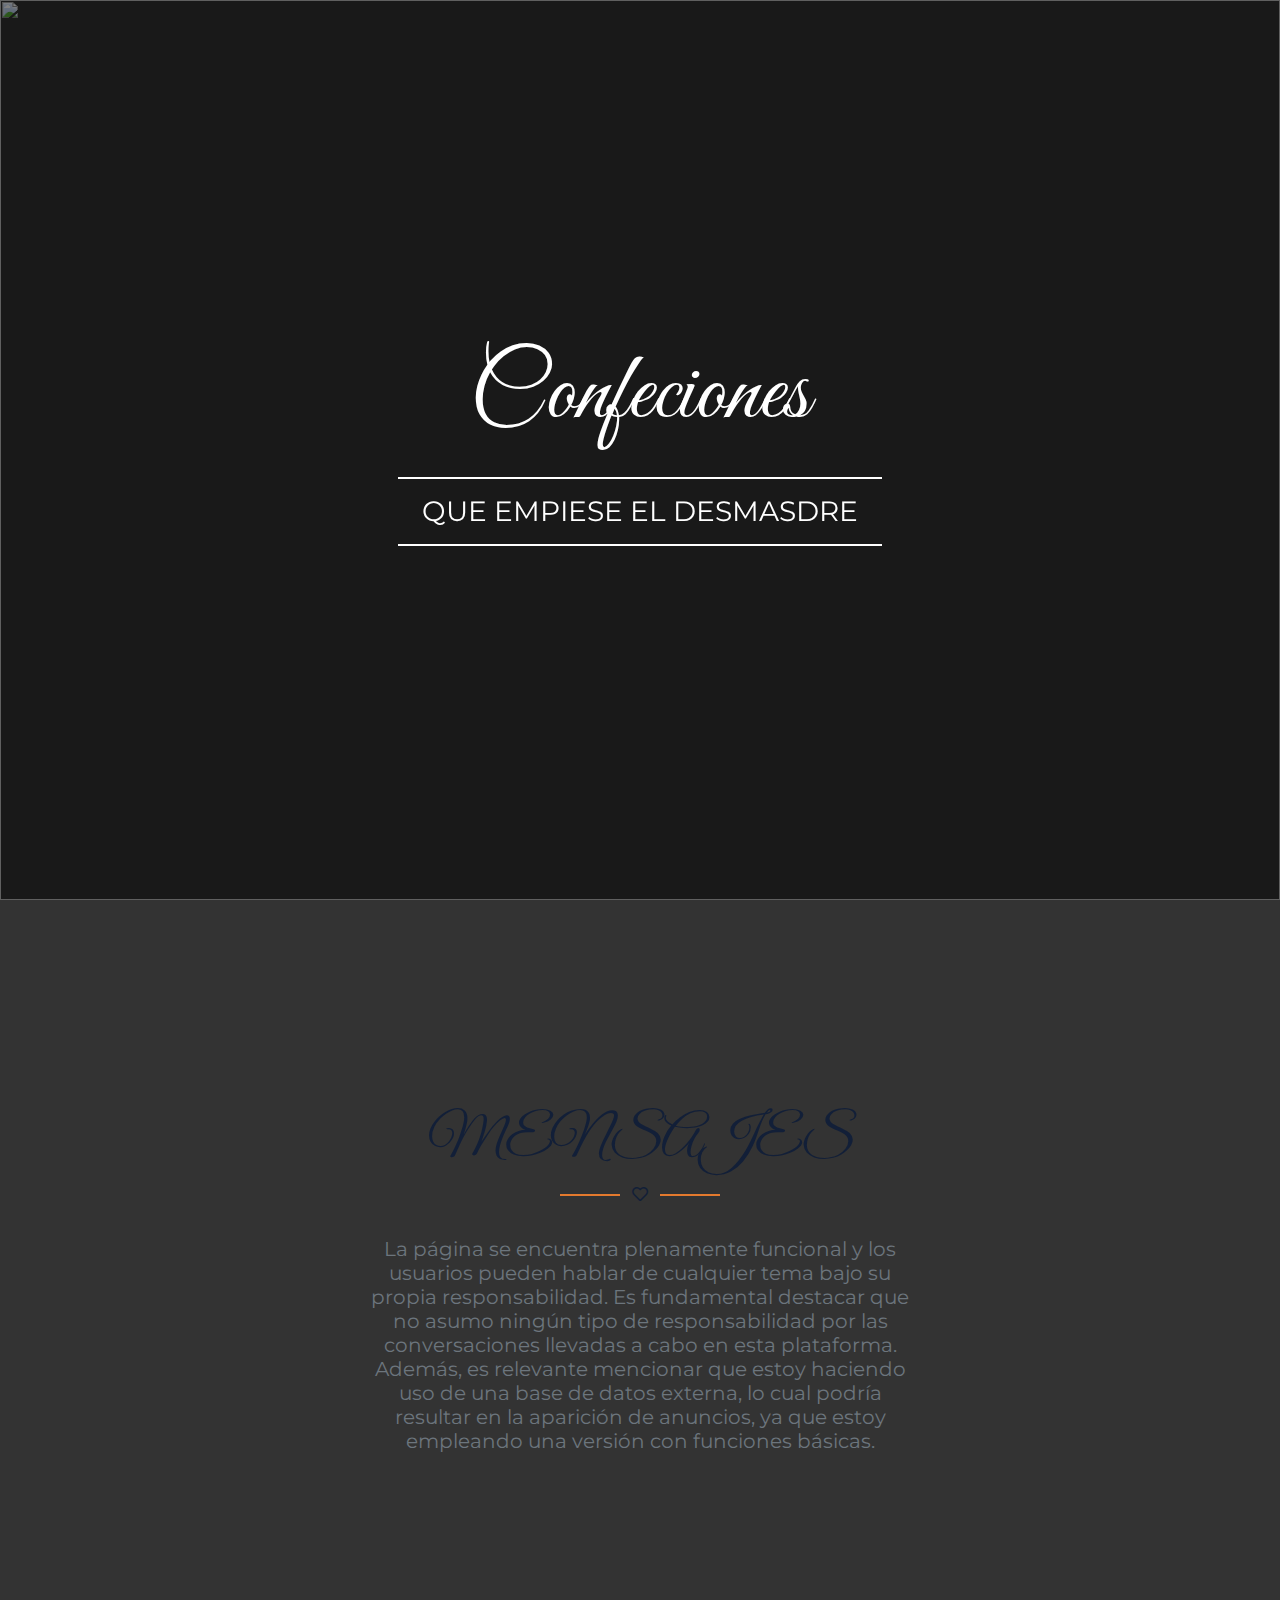
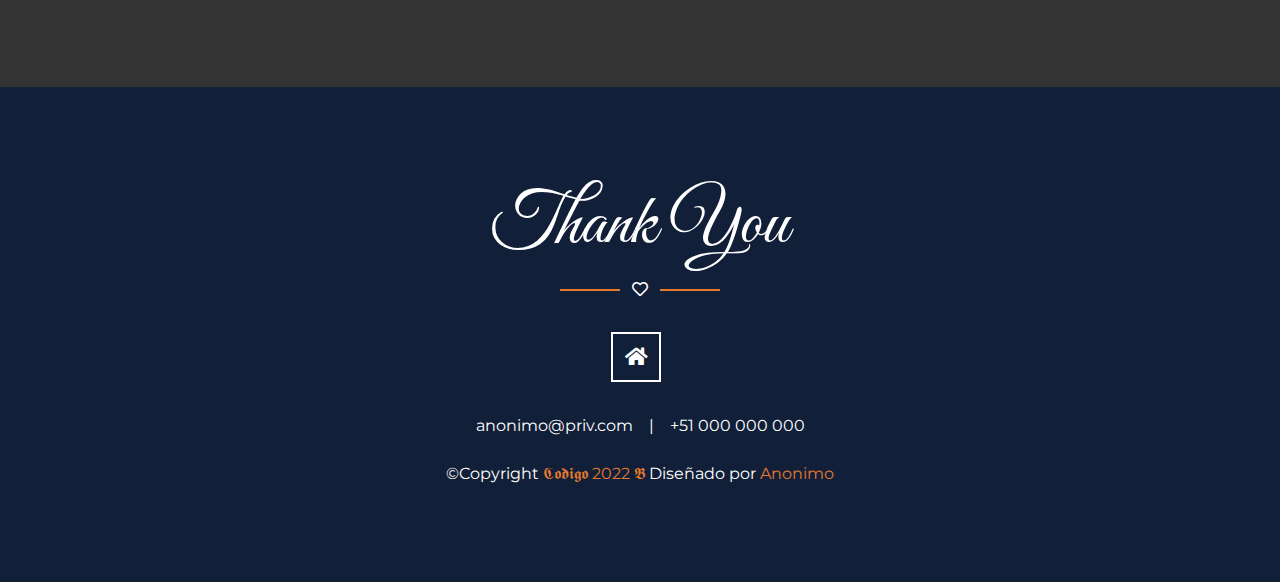
==== commit 337247c0: "Update index.html" ====
--- a/Confesiones/index.html
+++ b/Confesiones/index.html
@@ -2,10 +2,11 @@
 <html lang="es">
 
 <head>
+        <title>OBU CONFECIONES</title>
     <meta name="viewport" content="width=device-width, initial-scale=1.0">
-    <meta property="og:title" content="𝕮𝖔𝖉𝖎𝖌𝖔 2022 𝕭">
-    <meta property="og:description" content="Código 2022-B Facultad de Ciencias Administrativas - Universidad Nacional del Callao">
-    <meta property="og:image" content="https://i.ibb.co/J3C2rq0/74caa907-84e8-4ce0-8241-1df67292cbd5.jpg">
+    <meta property="og:title" content="𝐂𝐎𝐍𝐅𝐄𝐂𝐈𝐎𝐍𝐄𝐒">
+    <meta property="og:description" content="Nuestra página web de confesiones anónimas es un espacio seguro y acogedor diseñado para que las personas compartan sus pensamientos, secretos y emociones de manera anónima. Creemos que todos llevamos cargas emocionales y experiencias que a veces es difícil compartir con las personas cercanas. Esta plataforma te brinda la oportunidad de liberar tus pensamientos sin temor a juicios ni consecuencias.">
+    <meta property="og:image" content="https://observatorio.tec.mx/wp-content/uploads/2023/04/iStock-1332461044.jpg">
 
 
     <!-- ICONO -->
@@ -63,9 +64,9 @@
                     <img class="position-absolute w-100 h-100" src="https://media.tenor.com/QWdanbjHomQAAAAd/mente-da%C3%B1a-feid.gif" style="object-fit: cover;">
                     <div class="carousel-caption d-flex flex-column align-items-center justify-content-center">
                         <div class="p-3" style="max-width: 900px;">
-                            <h1 class="display-1 font-secondary text-white mt-n3 mb-md-4">Confeciones</h1>
+                            <h1 style="color: white;" class="display-1 font-secondary text-white mt-n3 mb-md-4">Confeciones</h1>
                             <div class="d-inline-block border-top border-bottom border-light py-3 px-4">
-                                <h3 class="text-uppercase font-weight-normal text-white m-0" style="letter-spacing: 2px;">Que empiese el desmasdre</h3>
+                                <h3 class="text-uppercase font-weight-normal text-white m-0" style="color: white;" style="letter-spacing: 2px;">Que empiese el desmasdre</h3>
                             </div>
                         </div>
                     </div>
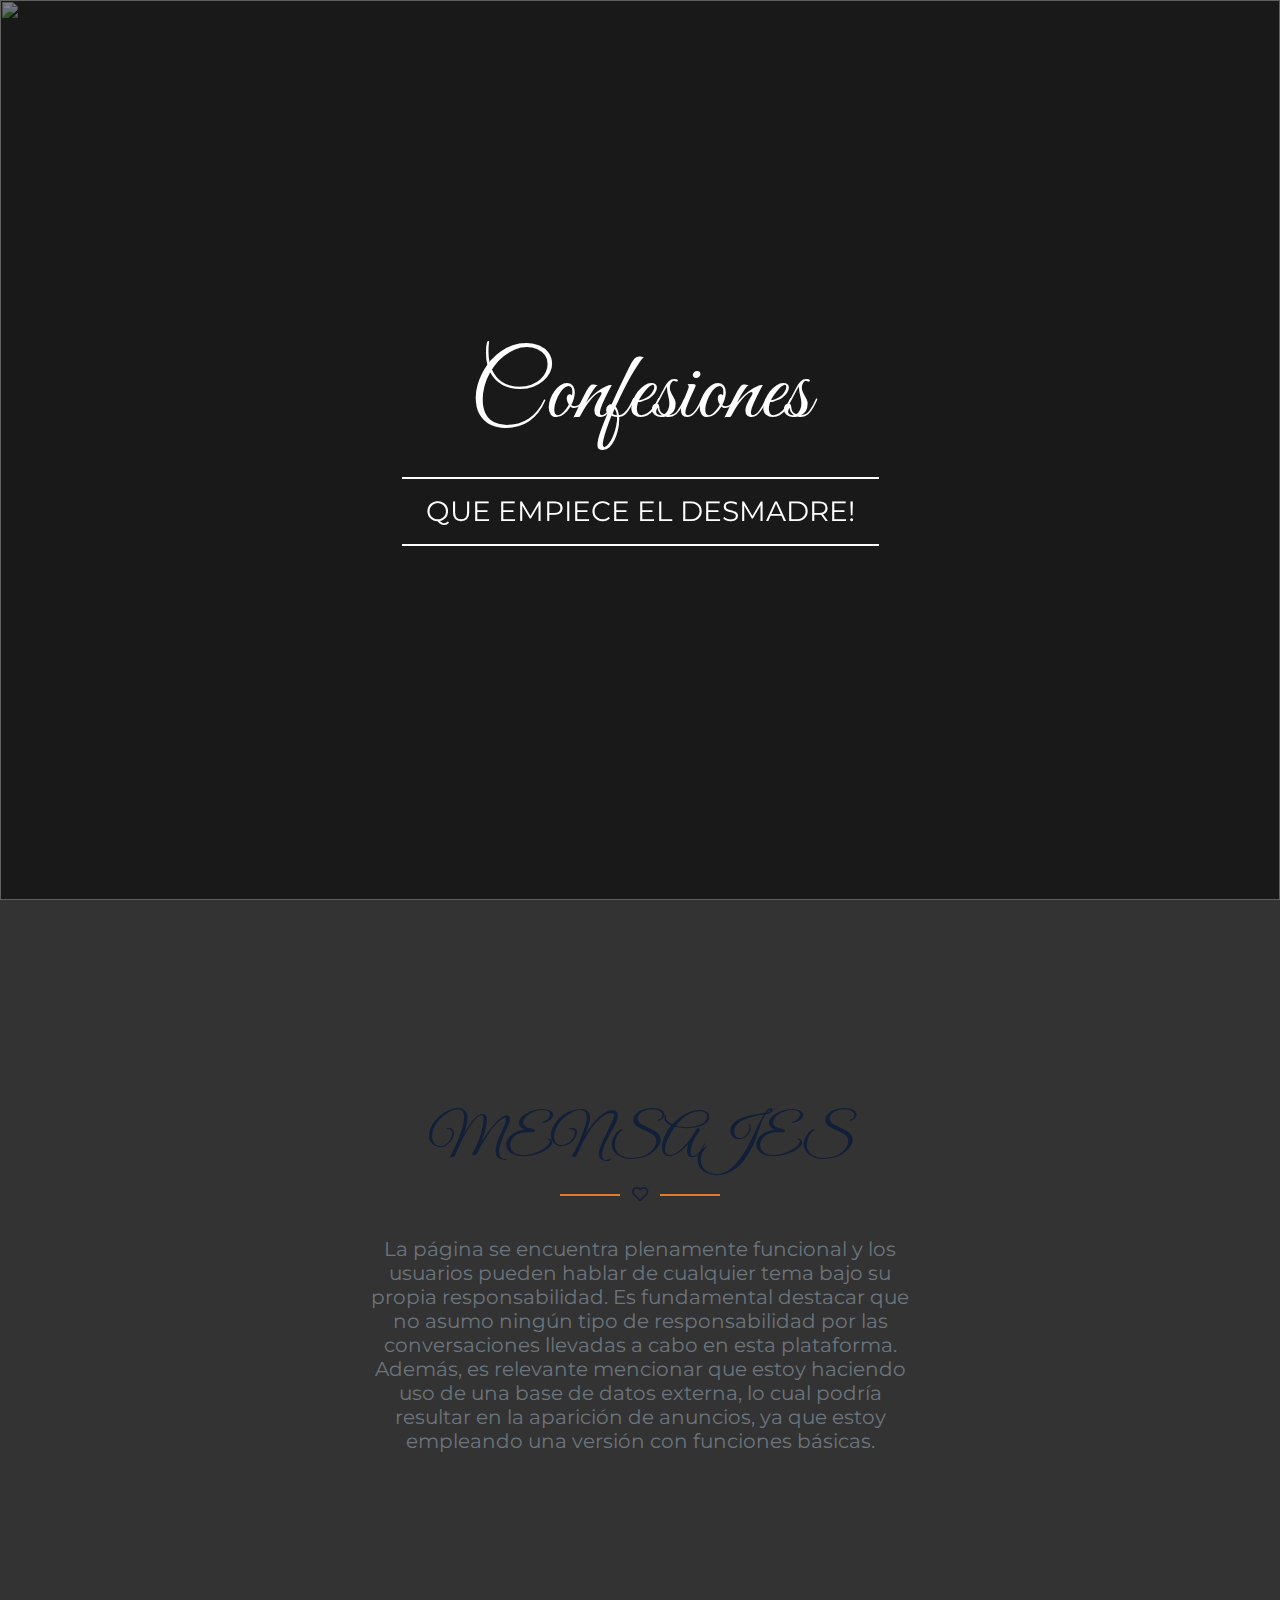
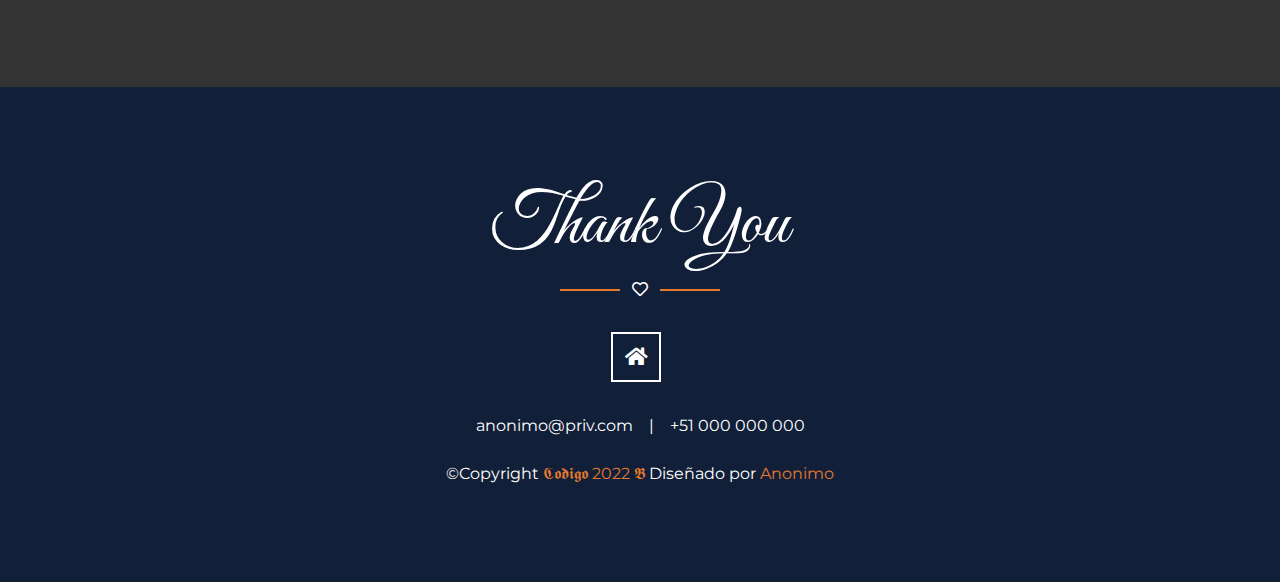
==== commit 938a6144: "Update index.html" ====
--- a/Confesiones/index.html
+++ b/Confesiones/index.html
@@ -10,7 +10,7 @@
 
 
     <!-- ICONO -->
-    <link href="img/universidad.png" rel="icon">
+    <link href="./img/universidad.png" rel="icon">
 
     <!-- FUENTES DE GOOGLE -->
     <link rel="preconnect" href="https://fonts.gstatic.com">
@@ -64,9 +64,9 @@
                     <img class="position-absolute w-100 h-100" src="https://media.tenor.com/QWdanbjHomQAAAAd/mente-da%C3%B1a-feid.gif" style="object-fit: cover;">
                     <div class="carousel-caption d-flex flex-column align-items-center justify-content-center">
                         <div class="p-3" style="max-width: 900px;">
-                            <h1 style="color: white;" class="display-1 font-secondary text-white mt-n3 mb-md-4">Confeciones</h1>
+                            <h1 style="color: white;" class="display-1 font-secondary text-white mt-n3 mb-md-4">Confesiones</h1>
                             <div class="d-inline-block border-top border-bottom border-light py-3 px-4">
-                                <h3 class="text-uppercase font-weight-normal text-white m-0" style="color: white;" style="letter-spacing: 2px;">Que empiese el desmasdre</h3>
+                                <h3 class="text-uppercase font-weight-normal text-white m-0" style="color: white;" style="letter-spacing: 2px;">Que empiece el desmadre!</h3>
                             </div>
                         </div>
                     </div>
